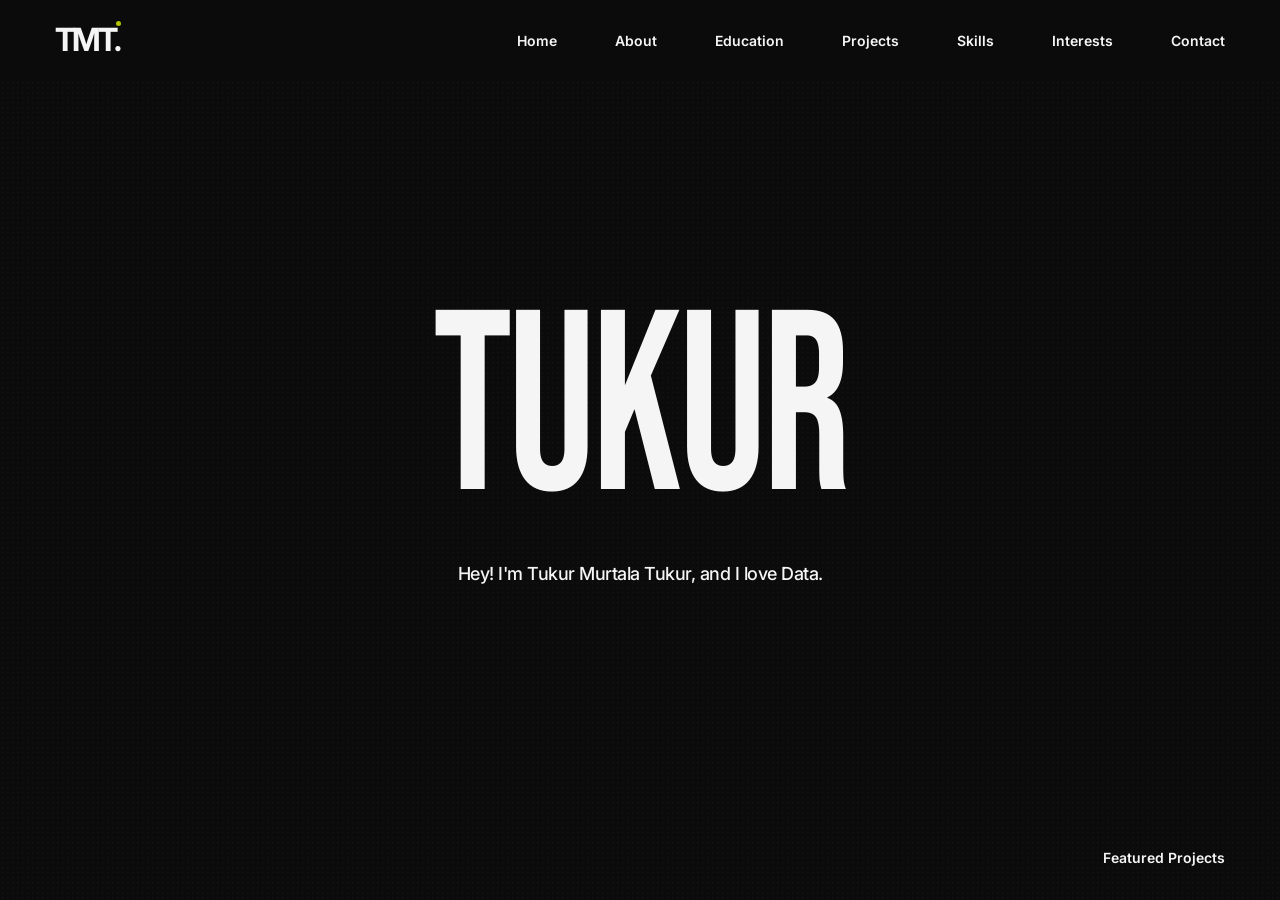
==== index.html @ 87fd34d3 "Add files via upload" ====
<!DOCTYPE html>
<html lang="en">
<head>
    <meta charset="UTF-8">
    <meta name="viewport" content="width=device-width, initial-scale=1.0">

    <title>TUKUR</title>

    <!-- Google Fonts -->
    <link rel="preconnect" href="https://fonts.googleapis.com">
    <link rel="preconnect" href="https://fonts.gstatic.com" crossorigin>

    <link
        href="https://fonts.googleapis.com/css2?family=Bebas+Neue&family=Inter:wght@400;500;600;700&display=swap"
        rel="stylesheet"
    >

    <!-- Main CSS -->
    <link rel="stylesheet" href="css/style.css">
</head>

<body>

    <!-- ========================================
         NAVIGATION
    ========================================= -->

    <header class="navbar">

        <!-- Logo -->
        <a href="index.html" class="logo">
            TMT<span>.</span>
        </a>

        <!-- Navigation -->
        <nav>
            <a href="index.html">Home</a>
            <a href="about.html">About</a>
            <a href="education.html">Education</a>
            <a href="projects.html">Projects</a>
            <a href="skills.html">Skills</a>
            <a href="hobbies.html">Interests</a>
            <a href="contact.html">Contact</a>
        </nav>

    </header>


    <!-- ========================================
         HERO
    ========================================= -->

    <main class="about">

        <!-- Giant Name -->
        <h1 class="giant-name">
            TUKUR
        </h1>

        <!-- Description -->
        <p class="about-description">
            Hey! I'm Tukur Murtala Tukur, and I love Data.
        </p>


        <!-- ========================================
             BOTTOM NAVIGATION
        ========================================= -->



        <div class="bottom-right">
            Featured Projects
        </div>

    </main>

</body>
</html>
---- css/style.css ----
/* =========================================================
   GOOGLE FONTS
========================================================= */

@import url('https://fonts.googleapis.com/css2?family=Bebas+Neue&family=Inter:wght@400;500;600;700&display=swap');


/* =========================================================
   RESET
========================================================= */

* {
    margin: 0;
    padding: 0;
    box-sizing: border-box;
}


html {
    scroll-behavior: smooth;
}


body {
    background: #0b0b0b;
    color: #f5f5f5;
    font-family: "Inter", sans-serif;
}


a {
    color: inherit;
    text-decoration: none;
}


button,
input,
textarea {
    font-family: inherit;
}


/* =========================================================
   HOME PAGE
========================================================= */

.home {
    min-height: 100vh;

    background-color: #0b0b0b;

    background-image:
        radial-gradient(
            rgba(255, 255, 255, 0.035) 1px,
            transparent 1px
        );

    background-size: 5px 5px;

    display: flex;

    align-items: center;
}


.home-content {
    width: min(800px, 90%);

    margin-left: max(
        8vw,
        calc((100vw - 1200px) / 2)
    );

    padding: 70px 0;
}


/* =========================================================
   PROFILE IMAGE
========================================================= */

.profile-image {
    width: 84px;
    height: 84px;

    border-radius: 50%;

    overflow: hidden;

    margin-bottom: 28px;

    background: #ddd;
}


.profile-image img {
    width: 100%;
    height: 100%;

    object-fit: cover;

    display: block;
}


/* =========================================================
   HOME HEADING
========================================================= */

.home h1 {
    font-size: clamp(
        25px,
        2.1vw,
        31px
    );

    line-height: 1.18;

    letter-spacing: -1.2px;

    font-weight: 600;

    max-width: 760px;

    margin-bottom: 25px;
}


/* =========================================================
   HOME PARAGRAPHS
========================================================= */

.intro {
    max-width: 760px;

    color: #929292;

    font-size: 16px;

    line-height: 1.65;

    letter-spacing: -0.2px;

    margin-bottom: 23px;
}


/* =========================================================
   HOME LINKS
========================================================= */

.home-links {
    display: flex;

    align-items: center;

    gap: 35px;

    margin-top: 27px;

    font-size: 16px;

    font-weight: 500;
}


.home-links a {
    transition: opacity 0.25s ease;
}


.home-links a:hover {
    opacity: 0.55;
}


.arrow-link span {
    display: inline-block;

    margin-left: 4px;

    transition: transform 0.25s ease;
}


.arrow-link:hover span {
    transform: translateX(5px);
}


/* =========================================================
   STATUS
========================================================= */

.status {
    margin-top: 37px;

    display: flex;

    align-items: center;

    gap: 8px;

    color: #686868;

    font-size: 14px;
}


.status-dot {
    width: 11px;
    height: 11px;

    background: #747474;

    border-radius: 50%;

    display: inline-block;
}


/* =========================================================
   ABOUT / TUKUR HERO
========================================================= */

.about {
    min-height: calc(100vh - 80px);

    width: 100%;

    position: relative;

    overflow: hidden;

    background-color: #0b0b0b;

    background-image:
        radial-gradient(
            rgba(255, 255, 255, 0.025) 1px,
            transparent 1px
        );

    background-size: 5px 5px;

    display: flex;

    flex-direction: column;

    align-items: center;

    justify-content: center;

    padding-bottom: 80px;
}


/* =========================================================
   MAIN NAVBAR
========================================================= */

.navbar {
    height: 80px;

    width: 100%;

    padding: 0 4.3vw;

    display: flex;

    align-items: center;

    justify-content: space-between;

    background: #0b0b0b;

    position: relative;

    z-index: 10;
}


/* =========================================================
   LOGO
========================================================= */

.logo {
    font-size: 32px;

    font-weight: 700;

    letter-spacing: -3px;

    line-height: 1;
}


.logo span {
    position: relative;
}


.logo span::after {
    content: "";

    position: absolute;

    width: 5px;
    height: 5px;

    background: #b4c400;

    border-radius: 50%;

    right: -2px;
    top: 1px;
}


/* =========================================================
   NAVIGATION
========================================================= */

.navbar nav {
    display: flex;

    align-items: center;

    gap: 58px;
}


.navbar nav a {
    font-size: 14px;

    font-weight: 600;

    transition: opacity 0.25s ease;
}


.navbar nav a:hover {
    opacity: 0.5;
}


/* =========================================================
   GIANT TUKUR
========================================================= */

.giant-name {
    font-family: "Bebas Neue", sans-serif;

    font-size: clamp(
        180px,
        20vw,
        340px
    );

    font-weight: 400;

    line-height: 0.78;

    letter-spacing: -4px;

    transform: scaleX(0.85);

    transform-origin: center;

    white-space: nowrap;

    margin: 0;

    color: #f5f5f5;
}


/* =========================================================
   ABOUT DESCRIPTION
========================================================= */

.about-description {
    margin-top: 48px;

    max-width: 760px;

    font-size: 18px;

    line-height: 1.5;

    font-weight: 500;

    letter-spacing: -0.5px;

    text-align: center;

    color: #f5f5f5;
}


/* =========================================================
   ABOUT BOTTOM LEFT
========================================================= */

.bottom-left {
    position: absolute;

    bottom: 34px;

    left: 4.3vw;

    display: flex;

    align-items: center;

    gap: 25px;

    font-size: 14px;

    font-weight: 600;
}


.down-arrow {
    font-size: 29px;

    line-height: 10px;

    position: relative;

    top: -3px;
}


/* =========================================================
   ABOUT BOTTOM RIGHT
========================================================= */

.bottom-right {
    position: absolute;

    bottom: 34px;

    right: 4.3vw;

    font-size: 14px;

    font-weight: 600;
}


/* =========================================================
   PROJECTS PAGE
========================================================= */

.projects-page {
    min-height: 100vh;

    position: relative;

    overflow: hidden;

    background: #f8f8f8;

    color: #111;

    font-family: "Inter", sans-serif;
}


/* =========================================================
   PROJECTS NAVBAR
   LIGHT HEADER — NO BLACK
========================================================= */

.projects-navbar {
    height: 95px;

    width: 100%;

    padding: 0 4.3vw;

    display: flex;

    align-items: center;

    justify-content: space-between;

    background: #f8f8f8;

    color: #111;

    position: relative;

    z-index: 10;
}


/* =========================================================
   PROJECTS LOGO
========================================================= */

.projects-logo {
    font-size: 32px;

    font-weight: 700;

    letter-spacing: -3px;

    line-height: 1;

    color: #111;
}


.projects-logo span {
    position: relative;

    color: #111;
}


.projects-logo span::after {
    content: "";

    position: absolute;

    width: 5px;
    height: 5px;

    background: #c6d000;

    border-radius: 50%;

    right: -2px;

    top: 1px;
}


/* =========================================================
   PROJECTS NAVIGATION
========================================================= */

.projects-navbar nav {
    display: flex;

    align-items: center;

    gap: 58px;
}


.projects-navbar nav a {
    color: #111;

    font-size: 14px;

    font-weight: 500;

    transition: opacity 0.25s ease;
}


.projects-navbar nav a:hover {
    opacity: 0.45;
}


/* =========================================================
   PROJECTS HERO
========================================================= */

.projects-hero {
    min-height: calc(100vh - 95px);

    position: relative;

    display: flex;

    flex-direction: column;

    align-items: center;

    justify-content: center;

    text-align: center;

    padding-bottom: 80px;

    background: #f8f8f8;
}


/* =========================================================
   GIANT PROJECTS TITLE
========================================================= */

.projects-hero h1 {
    font-family: "Bebas Neue", sans-serif;

    font-size: clamp(
        180px,
        20vw,
        340px
    );

    font-weight: 400;

    line-height: 0.78;

    letter-spacing: -4px;

    transform: scaleX(0.85);

    transform-origin: center;

    white-space: nowrap;

    color: #000;

    margin: 0;
}


/* =========================================================
   PROJECT DESCRIPTION
========================================================= */

.projects-hero p {
    margin-top: 48px;

    max-width: 760px;

    font-size: 17px;

    line-height: 1.5;

    font-weight: 400;

    letter-spacing: -0.35px;

    color: #222;
}


/* =========================================================
   PROJECTS BOTTOM
========================================================= */

.projects-bottom {
    position: absolute;

    left: 0;

    right: 0;

    bottom: 32px;

    padding: 0 4.3vw;

    display: flex;

    align-items: center;

    justify-content: space-between;
}


/* =========================================================
   SCROLL TO EXPLORE
========================================================= */

.scroll-explore {
    display: flex;

    align-items: center;

    gap: 30px;

    font-size: 14px;

    font-weight: 600;

    color: #111;
}


.scroll-arrow {
    font-size: 28px;

    line-height: 10px;

    position: relative;

    top: -3px;
}


/* =========================================================
   PROJECT FILTERS
========================================================= */

.project-filters {
    display: flex;

    align-items: center;

    gap: 28px;
}


.project-filters button {
    border: none;

    background: transparent;

    padding: 9px 15px;

    font-family: inherit;

    font-size: 14px;

    font-weight: 500;

    color: #888;

    cursor: pointer;

    transition:
        color 0.25s ease,
        background 0.25s ease;
}


.project-filters button.active {
    color: #111;

    border: 2px solid #111;

    border-radius: 50px;

    padding: 7px 16px;
}


.project-filters button:hover {
    color: #111;
}


/* =========================================================
   PROJECT SHOWCASE
========================================================= */

.project-showcase {
    background: #f8f8f8;

    color: #111;

    padding: 140px 4.3vw 120px;
}


/* =========================================================
   FEATURED PROJECT
========================================================= */

.featured-project {
    max-width: 1250px;

    margin: 0 auto 180px;
}


.project-label {
    font-size: 12px;

    font-weight: 600;

    letter-spacing: 1px;

    color: #777;

    margin-bottom: 35px;
}


.featured-project-content {
    display: grid;

    grid-template-columns: 1.25fr 0.75fr;

    gap: 80px;

    align-items: center;
}


/* =========================================================
   FEATURED PROJECT IMAGE
========================================================= */

.featured-project-image {
    width: 100%;

    aspect-ratio: 16 / 10;

    background: #e5e5e5;

    overflow: hidden;
}


.image-placeholder {
    width: 100%;

    height: 100%;

    display: flex;

    align-items: center;

    justify-content: center;

    color: #999;

    font-size: 12px;

    letter-spacing: 1px;

    transition: transform 0.5s ease;
}


.featured-project-image:hover .image-placeholder {
    transform: scale(1.03);
}


/* =========================================================
   FEATURED PROJECT INFORMATION
========================================================= */

.featured-project-info {
    display: flex;

    flex-direction: column;

    align-items: flex-start;
}


.project-number {
    font-size: 12px;

    color: #888;

    margin-bottom: 18px;
}


.featured-project-info h2 {
    font-family: "Bebas Neue", sans-serif;

    font-size: 58px;

    font-weight: 400;

    line-height: 0.9;

    letter-spacing: -1px;

    margin-bottom: 15px;
}


.featured-project-info h3 {
    font-size: 21px;

    font-weight: 600;

    margin-bottom: 20px;
}


.featured-project-info p {
    max-width: 500px;

    font-size: 15px;

    line-height: 1.7;

    color: #666;

    margin-bottom: 25px;
}


/* =========================================================
   PROJECT TECHNOLOGIES
========================================================= */

.project-tech {
    display: flex;

    flex-wrap: wrap;

    gap: 8px;

    margin-bottom: 30px;
}


.project-tech span {
    padding: 7px 12px;

    border: 1px solid #d2d2d2;

    border-radius: 30px;

    font-size: 11px;

    font-weight: 500;

    color: #555;
}


/* =========================================================
   PROJECT LINKS
========================================================= */

.project-link {
    display: inline-flex;

    align-items: center;

    gap: 8px;

    font-size: 14px;

    font-weight: 600;

    color: #111;

    transition:
        opacity 0.25s ease,
        gap 0.25s ease;
}


.project-link:hover {
    opacity: 0.5;

    gap: 14px;
}


.project-link span {
    font-size: 18px;
}


/* =========================================================
   PROJECT CATEGORY
========================================================= */

.project-category {
    max-width: 1250px;

    margin: 0 auto 160px;
}


.project-category-heading {
    display: flex;

    align-items: baseline;

    gap: 20px;

    border-bottom: 1px solid #d5d5d5;

    padding-bottom: 20px;

    margin-bottom: 45px;
}


.project-category-heading span {
    font-size: 12px;

    color: #888;
}


.project-category-heading h2 {
    font-family: "Bebas Neue", sans-serif;

    font-size: 52px;

    font-weight: 400;

    line-height: 1;
}


/* =========================================================
   PROJECT GRID
========================================================= */

.project-grid {
    display: grid;

    grid-template-columns: repeat(2, 1fr);

    gap: 70px 35px;
}


/* =========================================================
   PROJECT CARD
========================================================= */

.project-card {
    display: flex;

    flex-direction: column;
}


/* =========================================================
   PROJECT CARD IMAGE
========================================================= */

.project-card-image {
    width: 100%;

    aspect-ratio: 16 / 10;

    background: #e5e5e5;

    display: flex;

    align-items: center;

    justify-content: center;

    color: #999;

    font-size: 11px;

    letter-spacing: 1px;

    overflow: hidden;

    margin-bottom: 25px;
}


.project-card-image span {
    transition: transform 0.5s ease;
}


.project-card:hover .project-card-image span {
    transform: scale(1.05);
}


/* =========================================================
   PROJECT CARD CONTENT
========================================================= */

.project-card-content {
    padding: 0 5px;
}


.project-card-top {
    display: flex;

    align-items: center;

    justify-content: space-between;

    margin-bottom: 18px;

    font-size: 11px;

    color: #888;
}


.project-card-top span:last-child {
    letter-spacing: 1px;
}


.project-card h3 {
    font-size: 25px;

    font-weight: 600;

    letter-spacing: -0.7px;

    margin-bottom: 12px;
}


.project-card p {
    max-width: 520px;

    font-size: 14px;

    line-height: 1.65;

    color: #666;

    margin-bottom: 20px;
}


.project-card .project-tech {
    margin-bottom: 22px;
}


/* =========================================================
   PROJECT SIDE BUTTON
========================================================= */

.side-button {
    position: fixed;

    right: 0;

    top: 185px;

    width: 37px;

    height: 48px;

    border: none;

    border-radius: 8px 0 0 8px;

    background: #292b25;

    color: #d4e000;

    font-size: 24px;

    display: flex;

    align-items: center;

    justify-content: center;

    cursor: pointer;

    z-index: 50;

    transition:
        width 0.25s ease,
        background 0.25s ease;
}


.side-button:hover {
    width: 45px;

    background: #20221d;
}


/* =========================================================
   CONTACT PAGE
========================================================= */

.contact-page {
    min-height: 100vh;

    background: #0b0b0b;

    color: #f5f5f5;

    font-family: "Inter", sans-serif;
}


/* =========================================================
   CONTACT NAVBAR
========================================================= */

.contact-navbar {
    height: 80px;

    width: 100%;

    padding: 0 4.3vw;

    display: flex;

    align-items: center;

    justify-content: space-between;

    background: #0b0b0b;

    position: relative;

    z-index: 10;
}


.contact-logo {
    font-size: 32px;

    font-weight: 700;

    letter-spacing: -3px;

    line-height: 1;

    color: #f5f5f5;
}


.contact-logo span {
    position: relative;
}


.contact-logo span::after {
    content: "";

    position: absolute;

    width: 5px;

    height: 5px;

    background: #b4c400;

    border-radius: 50%;

    right: -2px;

    top: 1px;
}


.contact-navbar nav {
    display: flex;

    align-items: center;

    gap: 58px;
}


.contact-navbar nav a {
    color: #f5f5f5;

    font-size: 14px;

    font-weight: 600;

    transition: opacity 0.25s ease;
}


.contact-navbar nav a:hover {
    opacity: 0.5;
}


/* =========================================================
   CONTACT HERO
========================================================= */

.contact-hero {
    min-height: calc(100vh - 80px);

    position: relative;

    overflow: hidden;

    display: flex;

    flex-direction: column;

    align-items: center;

    justify-content: center;

    text-align: center;

    padding-bottom: 80px;

    background-color: #0b0b0b;

    background-image:
        radial-gradient(
            rgba(255, 255, 255, 0.025) 1px,
            transparent 1px
        );

    background-size: 5px 5px;
}


/* =========================================================
   GIANT CONTACT
========================================================= */

.contact-hero h1 {
    font-family: "Bebas Neue", sans-serif;

    font-size: clamp(
        170px,
        20vw,
        330px
    );

    font-weight: 400;

    line-height: 0.78;

    letter-spacing: -4px;

    transform: scaleX(0.82);

    transform-origin: center;

    white-space: nowrap;

    margin: 0;

    color: #f5f5f5;
}


/* =========================================================
   CONTACT INTRO
========================================================= */

.contact-hero p {
    margin-top: 45px;

    max-width: 760px;

    font-size: 18px;

    font-weight: 400;

    line-height: 1.5;

    letter-spacing: -0.4px;

    color: #f5f5f5;
}


/* =========================================================
   CONTACT HERO BOTTOM LEFT
========================================================= */

.contact-scroll {
    position: absolute;

    bottom: 34px;

    left: 4.3vw;

    display: flex;

    align-items: center;

    gap: 28px;

    font-size: 14px;

    font-weight: 600;
}


.contact-arrow {
    font-size: 29px;

    line-height: 10px;

    position: relative;

    top: -3px;
}


/* =========================================================
   CONTACT HERO BOTTOM RIGHT
========================================================= */

.contact-connect {
    position: absolute;

    bottom: 34px;

    right: 4.3vw;

    font-size: 14px;

    font-weight: 600;
}


/* =========================================================
   CONTACT FORM SECTION
========================================================= */

.contact-form-section {
    min-height: 100vh;

    background: #0b0b0b;

    padding: 110px 3.3vw 80px;

    display: flex;

    justify-content: center;
}


.contact-form-wrapper {
    width: 100%;

    max-width: 1180px;
}


/* =========================================================
   LET'S TALK
========================================================= */

.contact-form-wrapper h2 {
    font-family: "Bebas Neue", sans-serif;

    font-size: clamp(
        100px,
        12vw,
        190px
    );

    font-weight: 400;

    line-height: 0.7;

    letter-spacing: -2px;

    transform: scaleX(0.75);

    transform-origin: left center;

    margin: 0 0 70px;

    white-space: nowrap;
}


/* =========================================================
   CONTACT FORM
========================================================= */

.contact-form-wrapper form {
    width: 100%;
}


.form-field {
    width: 100%;

    border-bottom: 1px solid #3a3a3a;

    padding: 0 0 35px;

    margin-bottom: 20px;

    display: flex;

    flex-direction: column;
}


.form-field label {
    color: #8b8b8b;

    font-size: 14px;

    line-height: 1.5;

    margin-bottom: 15px;

    transition: color 0.25s ease;
}


.form-field input,
.form-field textarea {
    width: 100%;

    border: none;

    outline: none;

    background: transparent;

    color: #f5f5f5;

    font-family: "Inter", sans-serif;

    font-size: 17px;

    resize: none;
}


.form-field textarea {
    min-height: 70px;
}


.form-field:focus-within {
    border-color: #777;
}


.form-field:focus-within label {
    color: #f5f5f5;
}


/* =========================================================
   SUBMIT BUTTON
========================================================= */

.contact-form-wrapper button {
    width: 100%;

    height: 52px;

    margin-top: 25px;

    border: none;

    border-radius: 6px;

    background: #f5f5f5;

    color: #111;

    font-family: "Inter", sans-serif;

    font-size: 14px;

    font-weight: 600;

    cursor: pointer;

    display: flex;

    align-items: center;

    justify-content: center;

    gap: 8px;

    transition:
        background 0.25s ease,
        transform 0.25s ease;
}


.contact-form-wrapper button:hover {
    background: #dcdcdc;

    transform: translateY(-2px);
}


.submit-arrow {
    font-size: 18px;

    line-height: 1;

    transition: transform 0.25s ease;
}


.contact-form-wrapper button:hover .submit-arrow {
    transform: translateX(5px);
}


/* =========================================================
   CONTACT SOCIALS
========================================================= */

.contact-socials {
    margin-top: 110px;

    padding-top: 55px;

    border-top: 1px solid #2d2d2d;

    display: grid;

    grid-template-columns: repeat(3, 1fr);

    column-gap: 60px;

    row-gap: 55px;
}


.social-item {
    display: flex;

    flex-direction: column;

    align-items: center;

    justify-content: center;

    text-align: center;

    gap: 5px;

    color: #f5f5f5;

    transition:
        opacity 0.25s ease,
        transform 0.25s ease;
}


.social-item:hover {
    opacity: 0.6;

    transform: translateY(-4px);
}


.social-icon {
    width: 32px;

    height: 32px;

    margin-bottom: 7px;

    display: flex;

    align-items: center;

    justify-content: center;

    color: #f5f5f5;
}


.social-icon svg {
    width: 24px;

    height: 24px;

    display: block;

    fill: currentColor;
}


.social-icon svg rect,
.social-icon svg circle {
    fill: none;

    stroke: currentColor;

    stroke-width: 1.7;
}


.social-icon svg circle[fill="currentColor"] {
    fill: currentColor;

    stroke: none;
}


.social-name {
    font-size: 14px;

    font-weight: 600;

    color: #f5f5f5;

    line-height: 1.4;
}


.social-platform {
    font-size: 13px;

    font-weight: 400;

    color: #777;

    line-height: 1.4;
}


/* =========================================================
   TABLET — 768px
========================================================= */

@media (max-width: 768px) {


    /* ========================================
       HOME
    ======================================== */

    .home {
        align-items: flex-start;
    }


    .home-content {
        width: 88%;

        margin: 0 auto;

        padding-top: 80px;
    }


    .profile-image {
        width: 70px;
        height: 70px;
    }


    .home h1 {
        font-size: 24px;

        letter-spacing: -0.8px;
    }


    .intro {
        font-size: 15px;

        line-height: 1.6;
    }


    .home-links {
        gap: 22px;

        flex-wrap: wrap;
    }



    /* ========================================
       ABOUT NAVBAR
    ======================================== */

    .navbar {
        height: 75px;

        padding: 0 6vw;
    }


    .logo {
        font-size: 28px;
    }


    .navbar nav {
        gap: 20px;
    }


    .navbar nav a {
        font-size: 12px;
    }



    /* ========================================
       ABOUT
    ======================================== */

    .about {
        min-height: calc(100vh - 75px);

        padding-bottom: 80px;
    }


    .giant-name {
        font-size: 25vw;

        letter-spacing: -2px;

        transform: scaleX(0.82);
    }


    .about-description {
        width: 85%;

        margin-top: 35px;

        font-size: 15px;

        line-height: 1.5;
    }


    .bottom-left {
        left: 6vw;

        bottom: 25px;

        gap: 15px;

        font-size: 12px;
    }


    .bottom-right {
        right: 6vw;

        bottom: 25px;

        font-size: 12px;
    }



    /* ========================================
       PROJECTS NAVBAR
    ======================================== */

    .projects-navbar {
        height: 75px;

        padding: 0 6vw;

        background: #f8f8f8;
    }


    .projects-logo {
        font-size: 28px;
    }


    .projects-navbar nav {
        gap: 18px;
    }


    .projects-navbar nav a {
        font-size: 11px;
    }



    /* ========================================
       PROJECT HERO
    ======================================== */

    .projects-hero {
        min-height: calc(100vh - 75px);

        padding-bottom: 100px;
    }


    .projects-hero h1 {
        font-size: 25vw;

        letter-spacing: -2px;

        transform: scaleX(0.82);
    }


    .projects-hero p {
        width: 85%;

        margin-top: 30px;

        font-size: 14px;

        line-height: 1.5;
    }


    .projects-bottom {
        bottom: 22px;

        padding: 0 6vw;
    }


    .scroll-explore {
        gap: 15px;

        font-size: 12px;
    }


    .project-filters {
        gap: 5px;

        max-width: 65%;

        overflow-x: auto;

        scrollbar-width: none;
    }


    .project-filters::-webkit-scrollbar {
        display: none;
    }


    .project-filters button {
        white-space: nowrap;

        font-size: 11px;

        padding: 7px 10px;
    }


    .project-filters button.active {
        padding: 5px 12px;
    }



    /* ========================================
       PROJECT SHOWCASE
    ======================================== */

    .project-showcase {
        padding: 90px 6vw 80px;
    }


    .featured-project {
        margin-bottom: 110px;
    }


    .featured-project-content {
        grid-template-columns: 1fr;

        gap: 45px;
    }


    .featured-project-info h2 {
        font-size: 48px;
    }


    .featured-project-info h3 {
        font-size: 19px;
    }


    .project-category {
        margin-bottom: 100px;
    }


    .project-category-heading {
        margin-bottom: 35px;
    }


    .project-category-heading h2 {
        font-size: 45px;
    }


    .project-grid {
        grid-template-columns: 1fr;

        gap: 60px;
    }


    .project-card h3 {
        font-size: 23px;
    }



    /* ========================================
       PROJECT SIDE BUTTON
    ======================================== */

    .side-button {
        top: 140px;

        width: 32px;

        height: 42px;

        font-size: 20px;
    }



    /* ========================================
       CONTACT
    ======================================== */

    .contact-navbar {
        height: 75px;

        padding: 0 6vw;
    }


    .contact-logo {
        font-size: 28px;
    }


    .contact-navbar nav {
        gap: 20px;
    }


    .contact-navbar nav a {
        font-size: 12px;
    }


    .contact-hero {
        min-height: calc(100vh - 75px);

        padding-bottom: 80px;
    }


    .contact-hero h1 {
        font-size: 25vw;

        letter-spacing: -2px;

        transform: scaleX(0.8);
    }


    .contact-hero p {
        width: 85%;

        margin-top: 35px;

        font-size: 15px;
    }


    .contact-scroll {
        left: 6vw;

        bottom: 25px;

        gap: 15px;

        font-size: 12px;
    }


    .contact-connect {
        right: 6vw;

        bottom: 25px;

        font-size: 12px;
    }


    .contact-form-section {
        padding: 90px 6vw 70px;
    }


    .contact-form-wrapper h2 {
        font-size: 25vw;

        margin-bottom: 70px;

        transform: scaleX(0.72);
    }


    .contact-socials {
        margin-top: 90px;

        padding-top: 45px;

        grid-template-columns: repeat(2, 1fr);

        column-gap: 40px;

        row-gap: 45px;
    }


    .social-name {
        font-size: 13px;
    }


    .social-platform {
        font-size: 12px;
    }

}


/* =========================================================
   SMALL PHONES — 500px
========================================================= */

@media (max-width: 500px) {


    /* ========================================
       HOME
    ======================================== */

    .home-content {
        padding-top: 65px;
    }



    /* ========================================
       ABOUT NAVBAR
    ======================================== */

    .navbar {
        height: 70px;
    }


    .navbar nav a:nth-child(3),
    .navbar nav a:nth-child(4) {
        display: none;
    }



    /* ========================================
       ABOUT
    ======================================== */

    .about {
        min-height: calc(100vh - 70px);

        padding-bottom: 80px;
    }


    .giant-name {
        font-size: 25vw;

        letter-spacing: -1px;

        transform: scaleX(0.80);
    }


    .about-description {
        font-size: 14px;
    }



    /* ========================================
       PROJECTS NAVBAR
    ======================================== */

    .projects-navbar {
        height: 70px;

        background: #f8f8f8;
    }


    .projects-navbar nav a:nth-child(3),
    .projects-navbar nav a:nth-child(4) {
        display: none;
    }


    .projects-navbar nav {
        gap: 18px;
    }


    .projects-navbar nav a {
        font-size: 11px;
    }


    .projects-logo {
        font-size: 27px;
    }



    /* ========================================
       PROJECT HERO
    ======================================== */

    .projects-hero {
        min-height: calc(100vh - 70px);

        padding-bottom: 110px;
    }


    .projects-hero h1 {
        font-size: 25vw;

        letter-spacing: -1px;

        transform: scaleX(0.8);
    }


    .projects-hero p {
        width: 88%;

        font-size: 13px;

        margin-top: 25px;
    }


    .projects-bottom {
        align-items: flex-end;
    }


    .scroll-explore {
        gap: 10px;

        font-size: 11px;
    }


    .scroll-arrow {
        font-size: 22px;
    }


    .project-filters {
        max-width: 58%;
    }


    .project-filters button {
        font-size: 10px;

        padding: 6px 8px;
    }


    .project-filters button.active {
        padding: 4px 10px;
    }



    /* ========================================
       PROJECT SHOWCASE
    ======================================== */

    .project-showcase {
        padding: 75px 6vw 60px;
    }


    .project-label {
        font-size: 10px;

        margin-bottom: 25px;
    }


    .featured-project {
        margin-bottom: 90px;
    }


    .featured-project-content {
        gap: 35px;
    }


    .featured-project-info h2 {
        font-size: 40px;
    }


    .featured-project-info h3 {
        font-size: 17px;
    }


    .featured-project-info p {
        font-size: 13px;

        line-height: 1.6;
    }


    .project-category {
        margin-bottom: 80px;
    }


    .project-category-heading {
        gap: 12px;

        padding-bottom: 15px;

        margin-bottom: 30px;
    }


    .project-category-heading h2 {
        font-size: 38px;
    }


    .project-grid {
        gap: 50px;
    }


    .project-card-image {
        margin-bottom: 20px;
    }


    .project-card h3 {
        font-size: 21px;
    }


    .project-card p {
        font-size: 13px;
    }


    .project-tech span {
        font-size: 10px;

        padding: 6px 10px;
    }


    .side-button {
        top: 120px;

        width: 30px;

        height: 40px;
    }



    /* ========================================
       CONTACT
    ======================================== */

    .contact-navbar {
        height: 70px;
    }


    .contact-navbar nav a:nth-child(3),
    .contact-navbar nav a:nth-child(4) {
        display: none;
    }


    .contact-navbar nav {
        gap: 18px;
    }


    .contact-navbar nav a {
        font-size: 11px;
    }


    .contact-hero {
        min-height: calc(100vh - 70px);
    }


    .contact-hero h1 {
        font-size: 25vw;

        letter-spacing: -1px;

        transform: scaleX(0.78);
    }


    .contact-hero p {
        width: 88%;

        font-size: 14px;

        margin-top: 28px;
    }


    .contact-scroll {
        left: 6vw;

        bottom: 22px;

        gap: 10px;

        font-size: 11px;
    }


    .contact-arrow {
        font-size: 22px;
    }


    .contact-connect {
        right: 6vw;

        bottom: 22px;

        font-size: 11px;
    }


    .contact-form-section {
        padding: 80px 6vw 60px;
    }


    .contact-form-wrapper h2 {
        font-size: 25vw;

        margin-bottom: 60px;

        transform: scaleX(0.7);
    }


    .form-field {
        padding-bottom: 27px;

        margin-bottom: 18px;
    }


    .form-field label {
        font-size: 13px;

        margin-bottom: 12px;
    }


    .form-field input,
    .form-field textarea {
        font-size: 15px;
    }


    .form-field textarea {
        min-height: 60px;
    }


    .contact-form-wrapper button {
        height: 50px;

        font-size: 13px;
    }


    .contact-socials {
        margin-top: 70px;

        padding-top: 40px;

        grid-template-columns: repeat(2, 1fr);

        column-gap: 15px;

        row-gap: 38px;
    }


    .social-icon {
        width: 28px;

        height: 28px;

        margin-bottom: 5px;
    }


    .social-icon svg {
        width: 21px;

        height: 21px;
    }


    .social-name {
        font-size: 12px;
    }


    .social-platform {
        font-size: 11px;
    }

}


/* =========================================================
   VERY SMALL PHONES — 380px
========================================================= */

@media (max-width: 380px) {


    .projects-navbar nav {
        gap: 10px;
    }


    .projects-navbar nav a {
        font-size: 10px;
    }


    .projects-logo {
        font-size: 25px;
    }


    .projects-hero h1 {
        font-size: 24vw;
    }


    .projects-hero p {
        font-size: 12px;
    }


    .scroll-explore {
        font-size: 10px;
    }


    .project-filters {
        max-width: 55%;
    }


    .contact-navbar nav {
        gap: 10px;
    }


    .contact-navbar nav a {
        font-size: 10px;
    }


    .contact-logo {
        font-size: 25px;
    }


    .contact-hero h1 {
        font-size: 24vw;
    }


    .contact-hero p {
        font-size: 12px;
    }


    .contact-form-wrapper h2 {
        font-size: 24vw;
    }


    .social-name {
        font-size: 11px;
    }


    .social-platform {
        font-size: 10px;
    }

}
/* =========================================================
   EDUCATION PAGE
========================================================= */

.education-page {
    min-height: 100vh;
    background: #f8f8f8;
    color: #111;
    font-family: "Inter", sans-serif;
}


/* =========================================================
   EDUCATION NAVBAR
========================================================= */

.education-navbar {
    height: 95px;
    width: 100%;
    padding: 0 4.3vw;

    display: flex;
    align-items: center;
    justify-content: space-between;

    background: #f8f8f8;
    color: #111;

    position: relative;
    z-index: 10;
}


/* =========================================================
   LOGO
========================================================= */

.education-logo {
    font-size: 32px;
    font-weight: 700;
    letter-spacing: -3px;
    line-height: 1;

    color: #111;
}


.education-logo span {
    position: relative;
}


.education-logo span::after {
    content: "";

    position: absolute;

    width: 5px;
    height: 5px;

    background: #c6d000;

    border-radius: 50%;

    right: -2px;
    top: 1px;
}


/* =========================================================
   NAVIGATION
========================================================= */

.education-navbar nav {
    display: flex;
    align-items: center;
    gap: 58px;
}


.education-navbar nav a {
    color: #111;

    font-size: 14px;
    font-weight: 500;

    transition: opacity 0.25s ease;
}


.education-navbar nav a:hover {
    opacity: 0.45;
}


/* =========================================================
   EDUCATION HERO
========================================================= */

.education-hero {
    min-height: calc(100vh - 95px);

    position: relative;

    display: flex;
    flex-direction: column;

    align-items: center;
    justify-content: center;

    text-align: center;

    padding-bottom: 80px;

    background: #f8f8f8;
}


/* =========================================================
   GIANT EDUCATION TITLE
========================================================= */

.education-hero h1 {
    font-family: "Bebas Neue", sans-serif;

    font-size: clamp(
        150px,
        18vw,
        320px
    );

    font-weight: 400;

    line-height: 0.78;

    letter-spacing: -4px;

    transform: scaleX(0.82);

    transform-origin: center;

    white-space: nowrap;

    color: #000;

    margin: 0;
}


/* =========================================================
   EDUCATION DESCRIPTION
========================================================= */

.education-hero p {
    margin-top: 48px;

    max-width: 700px;

    font-size: 17px;

    line-height: 1.5;

    font-weight: 400;

    color: #222;
}


/* =========================================================
   HERO BOTTOM
========================================================= */

.education-scroll {
    position: absolute;

    left: 4.3vw;
    bottom: 32px;

    display: flex;

    align-items: center;

    gap: 30px;

    font-size: 14px;

    font-weight: 600;
}


.education-arrow {
    font-size: 28px;

    line-height: 10px;

    position: relative;

    top: -3px;
}


.education-status {
    position: absolute;

    right: 4.3vw;
    bottom: 32px;

    font-size: 14px;

    font-weight: 600;
}


/* =========================================================
   EDUCATION CONTENT
========================================================= */

.education-content {
    background: #f8f8f8;

    padding: 140px 4.3vw 120px;

    max-width: 1400px;

    margin: 0 auto;
}


/* =========================================================
   EDUCATION ENTRY
========================================================= */

.education-entry {
    display: grid;

    grid-template-columns: 100px 1fr;

    gap: 55px;

    padding-bottom: 120px;

    border-bottom: 1px solid #d5d5d5;
}


.education-entry-number {
    padding-top: 10px;
}


.education-entry-number span {
    font-size: 12px;

    color: #888;
}


/* =========================================================
   EDUCATION HEADER
========================================================= */

.education-entry-header {
    display: flex;

    align-items: flex-start;

    justify-content: space-between;

    gap: 40px;

    padding-bottom: 35px;

    border-bottom: 1px solid #d5d5d5;
}


.education-label {
    display: block;

    font-size: 11px;

    font-weight: 600;

    letter-spacing: 1px;

    color: #888;

    margin-bottom: 18px;
}


.education-entry-header h2 {
    font-family: "Bebas Neue", sans-serif;

    font-size: clamp(
        48px,
        6vw,
        85px
    );

    font-weight: 400;

    line-height: 0.9;

    letter-spacing: -1px;
}


.education-date {
    font-size: 12px;

    font-weight: 600;

    color: #777;

    white-space: nowrap;

    padding-top: 8px;
}


/* =========================================================
   DEGREE
========================================================= */

.education-degree {
    padding: 45px 0 55px;
}


.education-degree h3 {
    font-size: 28px;

    font-weight: 600;

    letter-spacing: -0.7px;

    margin-bottom: 15px;
}


.education-degree p {
    max-width: 650px;

    color: #666;

    font-size: 15px;

    line-height: 1.7;
}


/* =========================================================
   EDUCATION DETAILS
========================================================= */

.education-details {
    display: grid;

    grid-template-columns: repeat(3, 1fr);

    gap: 35px;

    padding-bottom: 70px;
}


.education-detail {
    padding-top: 20px;

    border-top: 1px solid #d5d5d5;
}


.detail-number {
    display: block;

    font-size: 11px;

    color: #888;

    margin-bottom: 22px;
}


.education-detail h4 {
    font-size: 18px;

    font-weight: 600;

    margin-bottom: 12px;
}


.education-detail p {
    font-size: 13px;

    line-height: 1.65;

    color: #666;

    max-width: 280px;
}


/* =========================================================
   COURSEWORK
========================================================= */

.coursework {
    padding-top: 10px;
}


.coursework-heading {
    display: flex;

    align-items: baseline;

    gap: 20px;

    border-bottom: 1px solid #d5d5d5;

    padding-bottom: 20px;

    margin-bottom: 30px;
}


.coursework-heading span {
    font-size: 11px;

    color: #888;
}


.coursework-heading h3 {
    font-family: "Bebas Neue", sans-serif;

    font-size: 38px;

    font-weight: 400;
}


.coursework-list {
    display: flex;

    flex-wrap: wrap;

    gap: 10px;
}


.coursework-list span {
    padding: 10px 16px;

    border: 1px solid #d2d2d2;

    border-radius: 30px;

    font-size: 12px;

    color: #555;
}


/* =========================================================
   EDUCATION BOTTOM
========================================================= */

.education-bottom {
    display: flex;

    align-items: center;

    justify-content: space-between;

    gap: 40px;

    padding-top: 45px;
}


.education-bottom p {
    max-width: 500px;

    font-size: 14px;

    line-height: 1.6;

    color: #777;
}


.education-project-link {
    display: inline-flex;

    align-items: center;

    gap: 10px;

    font-size: 14px;

    font-weight: 600;

    color: #111;

    white-space: nowrap;

    transition:
        opacity 0.25s ease,
        gap 0.25s ease;
}


.education-project-link:hover {
    opacity: 0.5;

    gap: 15px;
}


.education-project-link span {
    font-size: 18px;
}


/* =========================================================
   EDUCATION — TABLET
========================================================= */

@media (max-width: 768px) {

    .education-navbar {
        height: 75px;

        padding: 0 6vw;
    }


    .education-logo {
        font-size: 28px;
    }


    .education-navbar nav {
        gap: 18px;
    }


    .education-navbar nav a {
        font-size: 11px;
    }


    .education-hero {
        min-height: calc(100vh - 75px);

        padding-bottom: 100px;
    }


    .education-hero h1 {
        font-size: 24vw;

        letter-spacing: -2px;
    }


    .education-hero p {
        width: 85%;

        margin-top: 30px;

        font-size: 14px;
    }


    .education-scroll {
        left: 6vw;

        bottom: 22px;

        gap: 15px;

        font-size: 12px;
    }


    .education-status {
        right: 6vw;

        bottom: 22px;

        font-size: 12px;
    }


    .education-content {
        padding: 90px 6vw 80px;
    }


    .education-entry {
        grid-template-columns: 40px 1fr;

        gap: 25px;

        padding-bottom: 90px;
    }


    .education-entry-header {
        gap: 20px;
    }


    .education-entry-header h2 {
        font-size: 52px;
    }


    .education-degree {
        padding: 40px 0 50px;
    }


    .education-degree h3 {
        font-size: 23px;
    }


    .education-details {
        grid-template-columns: 1fr;

        gap: 35px;

        padding-bottom: 60px;
    }


    .education-detail p {
        max-width: 500px;
    }


    .coursework-heading h3 {
        font-size: 34px;
    }


    .education-bottom {
        flex-direction: column;

        align-items: flex-start;

        gap: 25px;
    }

}


/* =========================================================
   EDUCATION — SMALL PHONES
========================================================= */

@media (max-width: 500px) {

    .education-navbar {
        height: 70px;
    }


    .education-navbar nav a:nth-child(3),
    .education-navbar nav a:nth-child(4) {
        display: none;
    }


    .education-navbar nav {
        gap: 18px;
    }


    .education-navbar nav a {
        font-size: 10px;
    }


    .education-logo {
        font-size: 26px;
    }


    .education-hero {
        min-height: calc(100vh - 70px);
    }


    .education-hero h1 {
        font-size: 24vw;

        letter-spacing: -1px;

        transform: scaleX(0.78);
    }


    .education-hero p {
        width: 88%;

        font-size: 13px;

        margin-top: 25px;
    }


    .education-scroll {
        left: 6vw;

        bottom: 20px;

        gap: 10px;

        font-size: 10px;
    }


    .education-arrow {
        font-size: 22px;
    }


    .education-status {
        right: 6vw;

        bottom: 20px;

        font-size: 10px;
    }


    .education-content {
        padding: 75px 6vw 60px;
    }


    .education-entry {
        grid-template-columns: 25px 1fr;

        gap: 15px;

        padding-bottom: 70px;
    }


    .education-entry-header {
        display: block;

        padding-bottom: 25px;
    }


    .education-entry-header h2 {
        font-size: 39px;

        line-height: 0.9;
    }


    .education-date {
        display: block;

        margin-top: 18px;
    }


    .education-label {
        font-size: 9px;

        margin-bottom: 14px;
    }


    .education-degree {
        padding: 32px 0 40px;
    }


    .education-degree h3 {
        font-size: 20px;
    }


    .education-degree p {
        font-size: 13px;
    }


    .education-details {
        gap: 30px;

        padding-bottom: 50px;
    }


    .education-detail h4 {
        font-size: 16px;
    }


    .education-detail p {
        font-size: 12px;
    }


    .coursework-heading {
        gap: 12px;

        margin-bottom: 25px;
    }


    .coursework-heading h3 {
        font-size: 29px;
    }


    .coursework-list {
        gap: 7px;
    }


    .coursework-list span {
        font-size: 10px;

        padding: 8px 12px;
    }


    .education-bottom p {
        font-size: 12px;
    }


    .education-project-link {
        font-size: 12px;
    }

}
/* =========================================================
   CV PAGE
========================================================= */

.cv-page {
    min-height: calc(100vh - 95px);

    background: #f8f8f8;

    color: #111;

    font-family: "Inter", sans-serif;
}


/* =========================================================
   CV NAVBAR
========================================================= */

.cv-navbar {
    height: 95px;

    width: 100%;

    padding: 0 4.3vw;

    display: flex;

    align-items: center;

    justify-content: space-between;

    background: #f8f8f8;
}


.cv-logo {
    color: #111;

    font-size: 32px;

    font-weight: 700;

    letter-spacing: -3px;

    text-decoration: none;

    white-space: nowrap;
}


.cv-logo span {
    color: #c6d000;
}


/* Navigation */

.cv-navbar nav {
    display: flex;

    align-items: center;

    gap: 45px;
}


.cv-navbar nav a {
    color: #111;

    text-decoration: none;

    font-size: 14px;

    font-weight: 500;

    white-space: nowrap;

    transition: opacity 0.25s ease;
}


.cv-navbar nav a:hover {
    opacity: 0.45;
}


.cv-navbar nav a.active {
    font-weight: 700;
}


/* =========================================================
   CV HERO
========================================================= */

.cv-hero {
    min-height: calc(100vh - 95px);

    position: relative;

    display: flex;

    flex-direction: column;

    align-items: center;

    justify-content: center;

    text-align: center;

    padding: 80px 30px;
}


/* =========================================================
   NUMBER
========================================================= */

.cv-number {
    position: absolute;

    top: 40px;

    left: 4.3vw;

    font-size: 11px;

    font-weight: 600;

    color: #888;
}


/* =========================================================
   BIG CV
========================================================= */

.cv-hero h1 {
    font-family: "Bebas Neue", sans-serif;

    font-size: clamp(180px, 35vw, 600px);

    font-weight: 400;

    line-height: 0.7;

    letter-spacing: -8px;

    margin: 0;

    transform: scaleX(0.8);

    transform-origin: center;

    color: #111;
}


/* =========================================================
   DESCRIPTION
========================================================= */

.cv-hero p {
    width: min(90%, 500px);

    margin-top: 55px;

    font-size: 14px;

    line-height: 1.7;

    color: #555;
}


/* =========================================================
   DOWNLOAD BUTTON
========================================================= */

.cv-download {
    display: inline-flex;

    align-items: center;

    justify-content: center;

    gap: 16px;

    margin-top: 35px;

    padding: 12px 0;

    border-bottom: 1px solid #111;

    color: #111;

    text-decoration: none;

    font-size: 14px;

    font-weight: 600;

    white-space: nowrap;

    cursor: pointer;

    transition:
        gap 0.25s ease,
        opacity 0.25s ease;
}


.cv-download:hover {
    gap: 28px;

    opacity: 0.5;
}


.cv-download-arrow {
    font-size: 22px;

    line-height: 1;
}


/* =========================================================
   BOTTOM INFORMATION
========================================================= */

.cv-bottom-text {
    position: absolute;

    bottom: 35px;

    left: 4.3vw;

    right: 4.3vw;

    display: flex;

    justify-content: space-between;

    font-size: 10px;

    font-weight: 600;

    letter-spacing: 1px;

    color: #888;
}


/* =========================================================
   TABLET
========================================================= */

@media (max-width: 768px) {

    .cv-navbar {
        height: 75px;

        padding: 0 6vw;
    }


    .cv-logo {
        font-size: 28px;
    }


    .cv-navbar nav {
        gap: 18px;
    }


    .cv-navbar nav a {
        font-size: 11px;
    }


    .cv-page {
        min-height: calc(100vh - 75px);
    }


    .cv-hero {
        min-height: calc(100vh - 75px);

        padding: 70px 20px;
    }


    .cv-hero h1 {
        font-size: clamp(180px, 45vw, 400px);

        letter-spacing: -5px;
    }


    .cv-hero p {
        margin-top: 40px;

        font-size: 13px;
    }


    .cv-download {
        margin-top: 28px;

        font-size: 13px;
    }


    .cv-bottom-text {
        left: 6vw;

        right: 6vw;
    }

}


/* =========================================================
   MOBILE
========================================================= */

@media (max-width: 500px) {

    .cv-navbar {
        height: 70px;

        padding: 0 6vw;
    }


    .cv-logo {
        font-size: 26px;
    }


    /* Hide some links on smaller screens */

    .cv-navbar nav a:nth-child(3),
    .cv-navbar nav a:nth-child(4) {
        display: none;
    }


    .cv-navbar nav {
        gap: 14px;
    }


    .cv-navbar nav a {
        font-size: 10px;
    }


    .cv-page {
        min-height: calc(100vh - 70px);
    }


    .cv-hero {
        min-height: calc(100vh - 70px);

        padding: 70px 20px 90px;
    }


    .cv-number {
        top: 25px;

        left: 6vw;

        font-size: 9px;
    }


    .cv-hero h1 {
        font-size: 55vw;

        letter-spacing: -4px;

        transform: scaleX(0.78);
    }


    .cv-hero p {
        width: 90%;

        margin-top: 35px;

        font-size: 12px;

        line-height: 1.6;
    }


    /* Responsive download button */

    .cv-download {
        width: auto;

        max-width: 90vw;

        margin-top: 25px;

        padding: 14px 4px;

        gap: 14px;

        font-size: 12px;
    }


    .cv-download-arrow {
        font-size: 20px;
    }


    .cv-bottom-text {
        bottom: 22px;

        left: 6vw;

        right: 6vw;

        font-size: 8px;
    }

}


/* =========================================================
   VERY SMALL SCREENS
========================================================= */

@media (max-width: 360px) {

    .cv-navbar nav {
        gap: 9px;
    }


    .cv-navbar nav a {
        font-size: 9px;
    }


    .cv-logo {
        font-size: 23px;
    }


    .cv-hero h1 {
        font-size: 52vw;
    }


    .cv-download {
        font-size: 11px;
    }

}
/* =========================================================
SKILLS PAGE
========================================================= */

.skills-page {
background: #0b0b0b;
color: #f5f5f5;
}

/* =========================================================
NAVBAR
========================================================= */

.skills-navbar {
height: 80px;
width: 100%;

padding: 0 4.3vw;

display: flex;
align-items: center;
justify-content: space-between;

background: #0b0b0b;

}

.skills-logo {
font-family: "Bebas Neue", sans-serif;

font-size: 32px;

font-weight: 400;

letter-spacing: 1px;

color: #f5f5f5;

text-decoration: none;

}

.skills-logo span {
color: #f5f5f5;
}

.skills-navbar nav {
display: flex;
align-items: center;

gap: 30px;

}

.skills-navbar nav a {
font-size: 13px;

font-weight: 500;

color: #888;

text-decoration: none;

transition: color 0.25s ease;

}

.skills-navbar nav a:hover {
color: #f5f5f5;
}

/* =========================================================
HERO
========================================================= */

.skills-hero {
min-height: 70vh;

padding: 80px 4.3vw 100px;

display: flex;
flex-direction: column;

justify-content: flex-end;

}

.skills-label {
font-size: 12px;

font-weight: 600;

letter-spacing: 1.5px;

color: #777;

margin-bottom: 35px;

}

.skills-hero h1 {
font-family: "Bebas Neue", sans-serif;

font-size: clamp(120px, 20vw, 320px);

font-weight: 400;

line-height: 0.8;

letter-spacing: -3px;

color: #f5f5f5;

}

.skills-intro {
max-width: 520px;

margin-top: 45px;

font-size: 16px;

line-height: 1.7;

color: #888;

}

/* =========================================================
SKILLS SECTION
========================================================= */

.skills-section {
padding: 100px 4.3vw 120px;

border-top: 1px solid #242424;

}

/* =========================================================
SKILL CATEGORY
========================================================= */

.skill-category {
display: grid;

grid-template-columns: 80px 1fr 1.5fr;

gap: 40px;

padding: 50px 0;

border-bottom: 1px solid #242424;

align-items: start;

transition: background 0.3s ease;

}

.skill-category:hover {
background: #111;
}

/* NUMBER */

.skill-category-number {
font-size: 12px;

color: #666;

padding-top: 10px;

}

/* CATEGORY TITLE */

.skill-category-title h2 {
font-family: "Bebas Neue", sans-serif;

font-size: clamp(35px, 4vw, 65px);

font-weight: 400;

line-height: 0.95;

letter-spacing: -1px;

color: #f5f5f5;

}

/* =========================================================
SKILL ITEMS
========================================================= */

.skill-items {
display: flex;

flex-wrap: wrap;

gap: 12px;

padding-top: 5px;

}

.skill-items span {
padding: 10px 16px;

border: 1px solid #333;

color: #aaa;

font-size: 13px;

transition:
    border-color 0.25s ease,
    color 0.25s ease,
    background 0.25s ease;

}

.skill-items span:hover {
border-color: #f5f5f5;

color: #0b0b0b;

background: #f5f5f5;

}

/* =========================================================
SKILLS FOOTER
========================================================= */

.skills-footer {
padding: 80px 4.3vw;

display: flex;

align-items: center;

justify-content: space-between;

border-top: 1px solid #242424;

}

.skills-footer p {
font-family: "Bebas Neue", sans-serif;

font-size: clamp(30px, 4vw, 60px);

font-weight: 400;

color: #f5f5f5;

}

.skills-footer a {
display: inline-flex;

align-items: center;

gap: 15px;

color: #f5f5f5;

text-decoration: none;

font-size: 13px;

font-weight: 600;

transition:
    opacity 0.25s ease,
    gap 0.25s ease;

}

.skills-footer a:hover {
opacity: 0.5;

gap: 22px;

}

.skills-footer a span {
font-size: 20px;
}

/* =========================================================
TABLET
========================================================= */

@media (max-width: 1000px) {

.skill-category {
    grid-template-columns: 60px 1fr;
}


.skill-items {
    grid-column: 2;
}

}

/* =========================================================
MOBILE
========================================================= */

@media (max-width: 700px) {

/* NAVBAR */

.skills-navbar {
    height: 70px;

    padding: 0 6vw;
}


.skills-logo {
    font-size: 27px;
}


.skills-navbar nav {
    gap: 18px;
}


.skills-navbar nav a {
    font-size: 11px;
}


.skills-navbar nav a:nth-child(3),
.skills-navbar nav a:nth-child(4) {
    display: none;
}


/* HERO */

.skills-hero {
    min-height: calc(100vh - 70px);

    padding: 60px 6vw 90px;
}


.skills-label {
    font-size: 10px;

    margin-bottom: 25px;
}


.skills-hero h1 {
    font-size: 25vw;

    letter-spacing: -1px;

    transform: scaleX(0.82);

    transform-origin: left;
}


.skills-intro {
    width: 90%;

    margin-top: 35px;

    font-size: 14px;
}


/* SKILLS */

.skills-section {
    padding: 70px 6vw 80px;
}


.skill-category {
    grid-template-columns: 45px 1fr;

    gap: 20px;

    padding: 35px 0;
}


.skill-category-number {
    font-size: 10px;

    padding-top: 5px;
}


.skill-category-title h2 {
    font-size: 38px;
}


.skill-items {
    grid-column: 2;

    gap: 8px;

    margin-top: 5px;
}


.skill-items span {
    padding: 8px 11px;

    font-size: 11px;
}


/* FOOTER */

.skills-footer {
    padding: 60px 6vw;

    flex-direction: column;

    align-items: flex-start;

    gap: 30px;
}


.skills-footer p {
    font-size: 38px;
}

}

/* =========================================================
   =========================================================
   FINAL UPDATED PROJECTS / SKILLS / HOBBIES STYLES
   These rules are intentionally placed LAST so they override
   any older versions above.
   =========================================================
========================================================= */

/* =========================================================
   PROJECTS PAGE — GITHUB LANDING PAGE
========================================================= */

.projects-page {
    min-height: 100vh;
    background: #f8f8f8;
    color: #111;
    font-family: "Inter", sans-serif;
    overflow-x: hidden;
}

.projects-navbar {
    height: 95px;
    width: 100%;
    padding: 0 4.3vw;
    display: flex;
    align-items: center;
    justify-content: space-between;
    background: #f8f8f8;
    position: relative;
    z-index: 10;
}

.projects-logo {
    color: #111;
    font-size: 32px;
    font-weight: 700;
    letter-spacing: -3px;
    line-height: 1;
    text-decoration: none;
    white-space: nowrap;
}

.projects-logo span {
    position: relative;
    color: #111;
}

.projects-logo span::after {
    content: "";
    position: absolute;
    width: 5px;
    height: 5px;
    background: #c6d000;
    border-radius: 50%;
    right: -2px;
    top: 1px;
}

.projects-navbar nav {
    display: flex;
    align-items: center;
    gap: 35px;
}

.projects-navbar nav a {
    color: #111;
    text-decoration: none;
    font-size: 13px;
    font-weight: 500;
    white-space: nowrap;
    transition: opacity 0.25s ease;
}

.projects-navbar nav a:hover {
    opacity: 0.5;
}

.projects-hero {
    min-height: calc(100vh - 95px);
    position: relative;
    display: flex;
    flex-direction: column;
    align-items: center;
    justify-content: center;
    text-align: center;
    padding: 60px 6vw 100px;
    background: #f8f8f8;
}

.project-number {
    position: absolute;
    top: 30px;
    left: 4.3vw;
    margin: 0;
    font-size: 11px;
    font-weight: 600;
    color: #888;
}

.projects-hero h1 {
    font-family: "Bebas Neue", sans-serif;
    font-size: clamp(120px, 19vw, 320px);
    font-weight: 400;
    line-height: 0.8;
    letter-spacing: -4px;
    transform: scaleX(0.88);
    transform-origin: center;
    white-space: nowrap;
    margin: 0;
    color: #111;
}

.projects-hero p {
    max-width: 600px;
    margin-top: 40px;
    font-size: 16px;
    line-height: 1.6;
    color: #555;
}

.github-button {
    display: inline-flex;
    align-items: center;
    justify-content: center;
    gap: 14px;
    margin-top: 35px;
    padding: 14px 24px;
    min-height: 50px;
    border: 1px solid #111;
    border-radius: 999px;
    color: #111;
    text-decoration: none;
    font-size: 14px;
    font-weight: 600;
    transition: background 0.25s ease, color 0.25s ease,
                gap 0.25s ease, transform 0.25s ease;
}

.github-button:hover {
    background: #111;
    color: #fff;
    gap: 22px;
    transform: translateY(-2px);
}

.github-arrow {
    font-size: 20px;
    line-height: 1;
}

.projects-bottom {
    position: absolute;
    bottom: 35px;
    left: 4.3vw;
    right: 4.3vw;
    display: flex;
    align-items: center;
    justify-content: space-between;
    font-size: 12px;
    font-weight: 600;
    color: #555;
}

/* =========================================================
   SKILLS PAGE
========================================================= */

.skills-page {
    min-height: 100vh;
    background: #0b0b0b;
    color: #f5f5f5;
    font-family: "Inter", sans-serif;
    overflow-x: hidden;
}

.skills-navbar {
    height: 80px;
    width: 100%;
    padding: 0 4.3vw;
    display: flex;
    align-items: center;
    justify-content: space-between;
    background: #0b0b0b;
}

.skills-logo {
    color: #f5f5f5;
    text-decoration: none;
    font-size: 32px;
    font-weight: 700;
    letter-spacing: -3px;
    white-space: nowrap;
}

.skills-logo span {
    color: #b4c400;
}

.skills-navbar nav {
    display: flex;
    align-items: center;
    gap: 35px;
}

.skills-navbar nav a {
    color: #f5f5f5;
    text-decoration: none;
    font-size: 13px;
    font-weight: 500;
    white-space: nowrap;
    transition: opacity 0.25s ease;
}

.skills-navbar nav a:hover {
    opacity: 0.5;
}

/* Supports the newer detailed skills.html */
.skills-hero {
    min-height: 70vh;
    padding: 80px 4.3vw 100px;
    display: flex;
    flex-direction: column;
    justify-content: flex-end;
}

.skills-label {
    margin-bottom: 35px;
    font-size: 12px;
    font-weight: 600;
    letter-spacing: 1.5px;
    color: #777;
}

.skills-hero h1 {
    font-family: "Bebas Neue", sans-serif;
    font-size: clamp(120px, 20vw, 320px);
    font-weight: 400;
    line-height: 0.8;
    letter-spacing: -3px;
    color: #f5f5f5;
}

.skills-intro {
    max-width: 520px;
    margin-top: 45px;
    font-size: 16px;
    line-height: 1.7;
    color: #888;
}

.skills-section {
    padding: 100px 4.3vw 120px;
    border-top: 1px solid #242424;
}

.skill-category {
    display: grid;
    grid-template-columns: 80px 1fr 1.5fr;
    gap: 40px;
    padding: 50px 0;
    border-bottom: 1px solid #242424;
    align-items: start;
    transition: background 0.3s ease, padding-left 0.3s ease;
}

.skill-category:hover {
    background: #111;
    padding-left: 15px;
}

.skill-category-number {
    padding-top: 10px;
    font-size: 12px;
    color: #666;
}

.skill-category-title h2 {
    font-family: "Bebas Neue", sans-serif;
    font-size: clamp(35px, 4vw, 65px);
    font-weight: 400;
    line-height: 0.95;
    letter-spacing: -1px;
    color: #f5f5f5;
}

.skill-items {
    display: flex;
    flex-wrap: wrap;
    gap: 12px;
    padding-top: 5px;
}

.skill-items span {
    padding: 10px 16px;
    border: 1px solid #333;
    color: #aaa;
    font-size: 13px;
    transition: border-color 0.25s ease, color 0.25s ease,
                background 0.25s ease;
}

.skill-items span:hover {
    border-color: #f5f5f5;
    color: #0b0b0b;
    background: #f5f5f5;
}

.skills-footer {
    padding: 80px 4.3vw;
    display: flex;
    align-items: center;
    justify-content: space-between;
    border-top: 1px solid #242424;
}

.skills-footer p {
    font-family: "Bebas Neue", sans-serif;
    font-size: clamp(30px, 4vw, 60px);
    font-weight: 400;
    color: #f5f5f5;
}

.skills-footer a {
    display: inline-flex;
    align-items: center;
    gap: 15px;
    color: #f5f5f5;
    text-decoration: none;
    font-size: 13px;
    font-weight: 600;
    transition: opacity 0.25s ease, gap 0.25s ease;
}

.skills-footer a:hover {
    opacity: 0.5;
    gap: 22px;
}

.skills-footer a span {
    font-size: 20px;
}

/* Also supports the earlier simple skills.html version */
.skills-content {
    width: min(1200px, 91.4%);
    margin: 0 auto;
    padding: 70px 0 100px;
}

.skills-heading {
    margin-bottom: 100px;
}

.skills-heading h1 {
    font-family: "Bebas Neue", sans-serif;
    font-size: clamp(100px, 16vw, 250px);
    font-weight: 400;
    line-height: 0.8;
    letter-spacing: -4px;
}

.skills-heading p {
    max-width: 500px;
    margin-top: 35px;
    color: #888;
    font-size: 15px;
    line-height: 1.6;
}

.skills-list {
    border-top: 1px solid #333;
}

.skill-item {
    min-height: 120px;
    display: flex;
    align-items: center;
    gap: 50px;
    border-bottom: 1px solid #333;
    transition: padding-left 0.3s ease, background 0.3s ease;
}

.skill-item:hover {
    padding-left: 20px;
    background: #111;
}

.skill-item h2 {
    font-family: "Bebas Neue", sans-serif;
    font-size: clamp(35px, 5vw, 75px);
    font-weight: 400;
    letter-spacing: 1px;
}

/* =========================================================
   HOBBIES / INTERESTS PAGE
========================================================= */

.hobbies-page {
    min-height: 100vh;
    background: #f8f8f8;
    color: #111;
    font-family: "Inter", sans-serif;
    overflow-x: hidden;
}

.hobbies-navbar {
    height: 95px;
    width: 100%;
    padding: 0 4.3vw;
    display: flex;
    align-items: center;
    justify-content: space-between;
    background: #f8f8f8;
}

.hobbies-logo {
    color: #111;
    text-decoration: none;
    font-size: 32px;
    font-weight: 700;
    letter-spacing: -3px;
    white-space: nowrap;
}

.hobbies-logo span {
    color: #c6d000;
}

.hobbies-navbar nav {
    display: flex;
    align-items: center;
    gap: 35px;
}

.hobbies-navbar nav a {
    color: #111;
    text-decoration: none;
    font-size: 13px;
    font-weight: 500;
    white-space: nowrap;
    transition: opacity 0.25s ease;
}

.hobbies-navbar nav a:hover {
    opacity: 0.5;
}

.hobbies-content {
    width: min(1200px, 91.4%);
    margin: 0 auto;
    padding: 60px 0 100px;
}

.hobbies-heading {
    margin-bottom: 100px;
}

.hobbies-heading > span {
    font-size: 11px;
    color: #888;
    font-weight: 600;
}

.hobbies-heading h1 {
    margin-top: 25px;
    font-family: "Bebas Neue", sans-serif;
    font-size: clamp(120px, 18vw, 280px);
    font-weight: 400;
    line-height: 0.75;
    letter-spacing: -5px;
}

.hobbies-heading p {
    max-width: 500px;
    margin-top: 40px;
    color: #666;
    font-size: 15px;
    line-height: 1.6;
}

.interests-grid {
    display: grid;
    grid-template-columns: repeat(2, minmax(0, 1fr));
    border-top: 1px solid #ccc;
    border-left: 1px solid #ccc;
}

.interest-card {
    min-height: 300px;
    padding: 35px;
    border-right: 1px solid #ccc;
    border-bottom: 1px solid #ccc;
    display: flex;
    flex-direction: column;
    justify-content: space-between;
    transition: background 0.3s ease, color 0.3s ease;
}

.interest-card:hover {
    background: #111;
    color: #f5f5f5;
}

.interest-number {
    font-size: 11px;
    color: #888;
}

.interest-card h2 {
    font-family: "Bebas Neue", sans-serif;
    font-size: clamp(55px, 7vw, 100px);
    font-weight: 400;
    letter-spacing: 1px;
    line-height: 0.9;
}

.interest-card p {
    max-width: 280px;
    font-size: 13px;
    line-height: 1.6;
    color: #777;
}

.interest-card:hover p {
    color: #aaa;
}

/* =========================================================
   FINAL RESPONSIVE RULES — PROJECTS / SKILLS / HOBBIES
========================================================= */

@media (max-width: 1000px) {
    .skill-category {
        grid-template-columns: 60px 1fr;
    }

    .skill-items {
        grid-column: 2;
    }
}

@media (max-width: 768px) {
    .projects-navbar,
    .hobbies-navbar {
        height: 75px;
        padding: 0 6vw;
    }

    .skills-navbar {
        height: 75px;
        padding: 0 6vw;
    }

    .projects-navbar nav,
    .skills-navbar nav,
    .hobbies-navbar nav {
        gap: 15px;
    }

    .projects-navbar nav a,
    .skills-navbar nav a,
    .hobbies-navbar nav a {
        font-size: 10px;
    }

    .projects-hero {
        min-height: calc(100vh - 75px);
    }

    .project-number {
        left: 6vw;
        top: 25px;
    }

    .projects-hero h1 {
        font-size: 25vw;
        letter-spacing: -2px;
    }

    .projects-hero p {
        width: 88%;
        margin-top: 30px;
        font-size: 14px;
    }

    .projects-bottom {
        left: 6vw;
        right: 6vw;
        bottom: 25px;
    }

    .skills-hero {
        min-height: calc(100vh - 75px);
        padding: 60px 6vw 90px;
    }

    .skills-section {
        padding: 70px 6vw 80px;
    }

    .skill-category {
        grid-template-columns: 45px 1fr;
        gap: 20px;
        padding: 35px 0;
    }

    .skill-items {
        grid-column: 2;
        gap: 8px;
    }

    .skills-footer {
        padding: 60px 6vw;
        flex-direction: column;
        align-items: flex-start;
        gap: 30px;
    }

    .skills-content {
        padding-top: 50px;
    }

    .skills-heading {
        margin-bottom: 60px;
    }

    .skill-item {
        min-height: 100px;
        gap: 25px;
    }

    .hobbies-content {
        padding-top: 40px;
    }

    .hobbies-heading {
        margin-bottom: 60px;
    }

    .interests-grid {
        grid-template-columns: 1fr;
    }

    .interest-card {
        min-height: 250px;
    }
}

@media (max-width: 500px) {
    .projects-navbar,
    .skills-navbar,
    .hobbies-navbar {
        height: 70px;
        padding: 0 6vw;
    }

    .projects-logo,
    .skills-logo,
    .hobbies-logo {
        font-size: 26px;
    }

    /* Keep the navigation compact on phones */
    .projects-navbar nav a:nth-child(2),
    .projects-navbar nav a:nth-child(5),
    .skills-navbar nav a:nth-child(2),
    .skills-navbar nav a:nth-child(5),
    .hobbies-navbar nav a:nth-child(2),
    .hobbies-navbar nav a:nth-child(4) {
        display: none;
    }

    .projects-navbar nav,
    .skills-navbar nav,
    .hobbies-navbar nav {
        gap: 12px;
    }

    .projects-navbar nav a,
    .skills-navbar nav a,
    .hobbies-navbar nav a {
        font-size: 10px;
    }

    .projects-hero {
        min-height: calc(100vh - 70px);
        padding: 50px 6vw 100px;
    }

    .projects-hero h1 {
        font-size: 24vw;
        transform: scaleX(0.84);
    }

    .projects-hero p {
        width: 92%;
        margin-top: 28px;
        font-size: 13px;
    }

    .github-button {
        margin-top: 28px;
        padding: 13px 20px;
        font-size: 12px;
    }

    .projects-bottom {
        bottom: 22px;
        font-size: 10px;
    }

    .skills-hero {
        min-height: calc(100vh - 70px);
        padding: 60px 6vw 80px;
    }

    .skills-hero h1 {
        font-size: 25vw;
        letter-spacing: -1px;
        transform: scaleX(0.82);
        transform-origin: left;
    }

    .skills-intro {
        width: 90%;
        margin-top: 35px;
        font-size: 14px;
    }

    .skills-section {
        padding: 65px 6vw 75px;
    }

    .skill-category-title h2 {
        font-size: 38px;
    }

    .skill-items span {
        padding: 8px 11px;
        font-size: 11px;
    }

    .skills-footer p {
        font-size: 38px;
    }

    .skills-content {
        width: 88%;
    }

    .skill-item {
        min-height: 85px;
        gap: 18px;
    }

    .hobbies-content {
        width: 88%;
        padding: 40px 0 70px;
    }

    .hobbies-heading h1 {
        font-size: 26vw;
        letter-spacing: -2px;
    }

    .hobbies-heading p {
        margin-top: 28px;
        font-size: 14px;
    }

    .interest-card {
        min-height: 220px;
        padding: 25px;
    }

    .interest-card h2 {
        font-size: 18vw;
    }
}

@media (max-width: 360px) {
    .projects-navbar nav,
    .skills-navbar nav,
    .hobbies-navbar nav {
        gap: 8px;
    }

    .projects-navbar nav a,
    .skills-navbar nav a,
    .hobbies-navbar nav a {
        font-size: 9px;
    }

    .projects-logo,
    .skills-logo,
    .hobbies-logo {
        font-size: 23px;
    }
}
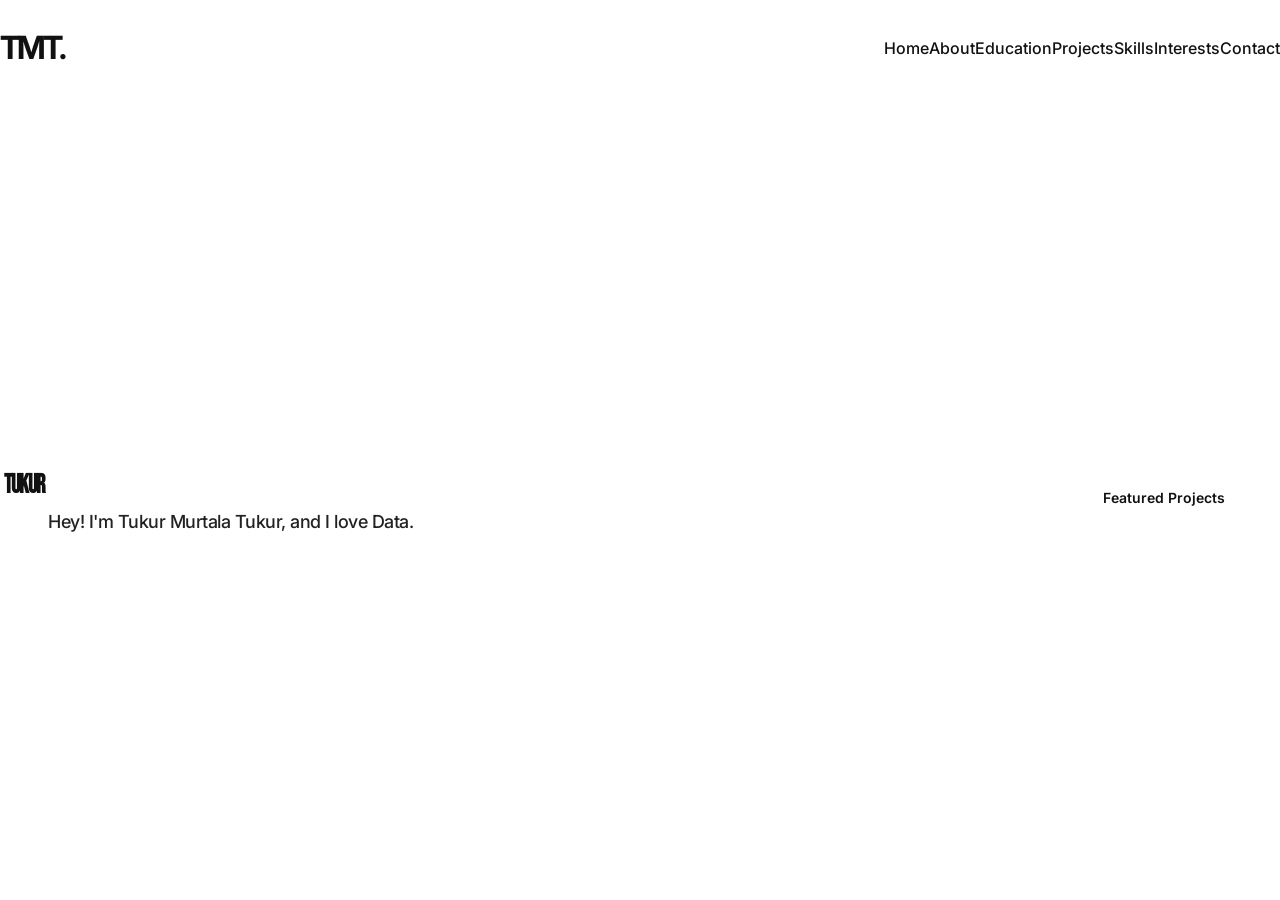
==== commit 9cf3e745: "Update index.html" ====
--- a/index.html
+++ b/index.html
@@ -21,53 +21,34 @@
 
 <body>
 
-    <!-- ========================================
-         NAVIGATION
-    ========================================= -->
-
+    <!-- Navigation -->
     <header class="navbar">
 
-        <!-- Logo -->
         <a href="index.html" class="logo">
             TMT<span>.</span>
         </a>
 
-        <!-- Navigation -->
         <nav>
             <a href="index.html">Home</a>
             <a href="about.html">About</a>
             <a href="education.html">Education</a>
             <a href="projects.html">Projects</a>
             <a href="skills.html">Skills</a>
-            <a href="hobbies.html">Interests</a>
+            <a href="interest.html">Interests</a>
             <a href="contact.html">Contact</a>
         </nav>
 
     </header>
 
 
-    <!-- ========================================
-         HERO
-    ========================================= -->
+    <!-- Hero -->
+    <main class="home">
 
-    <main class="about">
+        <h1 class="giant-name">TUKUR</h1>
 
-        <!-- Giant Name -->
-        <h1 class="giant-name">
-            TUKUR
-        </h1>
-
-        <!-- Description -->
         <p class="about-description">
             Hey! I'm Tukur Murtala Tukur, and I love Data.
         </p>
-
-
-        <!-- ========================================
-             BOTTOM NAVIGATION
-        ========================================= -->
-
-
 
         <div class="bottom-right">
             Featured Projects
@@ -76,4 +57,4 @@
     </main>
 
 </body>
-</html>+</html>
--- a/css/style.css
+++ b/css/style.css
@@ -1,4064 +1,1307 @@
+@import url('https://fonts.googleapis.com/css2?family=Bebas+Neue&family=Inter:wght@400;500;600;700&display=swap');
+
 /* =========================================================
-   GOOGLE FONTS
+GLOBAL RESET
 ========================================================= */
 
-@import url('https://fonts.googleapis.com/css2?family=Bebas+Neue&family=Inter:wght@400;500;600;700&display=swap');
-
-
-/* =========================================================
-   RESET
-========================================================= */
-
 * {
-    margin: 0;
-    padding: 0;
-    box-sizing: border-box;
-}
-
+  margin: 0;
+  padding: 0;
+  box-sizing: border-box;
+  }
 
 html {
-    scroll-behavior: smooth;
-}
-
+scroll-behavior: smooth;
+background: #ffffff;
+}
 
 body {
-    background: #0b0b0b;
-    color: #f5f5f5;
-    font-family: "Inter", sans-serif;
-}
-
+margin: 0;
+padding: 0;
+
+```
+background: #ffffff;
+color: #111111;
+
+font-family: "Inter", sans-serif;
+
+overflow-x: hidden;
+```
+
+}
 
 a {
-    color: inherit;
-    text-decoration: none;
-}
-
+color: inherit;
+text-decoration: none;
+}
 
 button,
 input,
 textarea {
-    font-family: inherit;
-}
-
+font-family: inherit;
+}
+
+img {
+max-width: 100%;
+}
 
 /* =========================================================
-   HOME PAGE
+SHARED NAVBAR
+USE THIS ON EVERY PAGE
+
+   <header class="navbar">
+       <a href="index.html" class="logo">TMT<span>.</span></a>
+       <nav>...</nav>
+   </header>
 ========================================================= */
 
+.navbar {
+width: 100%;
+height: 95px;
+
+```
+padding: 0 4.3vw;
+
+display: flex;
+align-items: center;
+justify-content: space-between;
+
+background: #ffffff;
+color: #111111;
+
+position: relative;
+z-index: 1000;
+```
+
+}
+
+.logo {
+display: inline-block;
+
+```
+color: #111111;
+
+font-size: 32px;
+font-weight: 700;
+
+letter-spacing: -3px;
+line-height: 1;
+
+white-space: nowrap;
+```
+
+}
+
+.logo span {
+position: relative;
+}
+
+.logo span::after {
+content: "";
+
+```
+position: absolute;
+
+width: 5px;
+height: 5px;
+
+background: #c6d000;
+
+border-radius: 50%;
+
+right: -2px;
+top: 1px;
+```
+
+}
+
+.navbar nav {
+display: flex;
+align-items: center;
+
+```
+gap: 58px;
+```
+
+}
+
+.navbar nav a {
+color: #111111;
+
+```
+font-size: 14px;
+font-weight: 500;
+
+white-space: nowrap;
+
+transition: opacity 0.25s ease;
+```
+
+}
+
+.navbar nav a:hover {
+opacity: 0.45;
+}
+
+/* =========================================================
+HOME PAGE
+========================================================= */
+
 .home {
-    min-height: 100vh;
-
-    background-color: #0b0b0b;
-
-    background-image:
-        radial-gradient(
-            rgba(255, 255, 255, 0.035) 1px,
-            transparent 1px
-        );
-
-    background-size: 5px 5px;
-
-    display: flex;
-
-    align-items: center;
-}
-
+min-height: calc(100vh - 95px);
+
+```
+background: #ffffff;
+color: #111111;
+
+display: flex;
+align-items: center;
+```
+
+}
 
 .home-content {
-    width: min(800px, 90%);
-
-    margin-left: max(
-        8vw,
-        calc((100vw - 1200px) / 2)
-    );
-
-    padding: 70px 0;
-}
-
+width: min(800px, 90%);
+
+```
+margin-left: max(
+    8vw,
+    calc((100vw - 1200px) / 2)
+);
+
+padding: 70px 0;
+```
+
+}
+
+/* PROFILE IMAGE */
+
+.profile-image {
+width: 84px;
+height: 84px;
+
+```
+border-radius: 50%;
+
+overflow: hidden;
+
+margin-bottom: 28px;
+
+background: #ddd;
+```
+
+}
+
+.profile-image img {
+width: 100%;
+height: 100%;
+
+```
+object-fit: cover;
+
+display: block;
+```
+
+}
+
+/* HOME HEADING */
+
+.home h1 {
+font-size: clamp(25px, 2.1vw, 31px);
+
+```
+line-height: 1.18;
+
+letter-spacing: -1.2px;
+
+font-weight: 600;
+
+max-width: 760px;
+
+margin-bottom: 25px;
+```
+
+}
+
+/* HOME PARAGRAPHS */
+
+.intro {
+max-width: 760px;
+
+```
+color: #666666;
+
+font-size: 16px;
+
+line-height: 1.65;
+
+letter-spacing: -0.2px;
+
+margin-bottom: 23px;
+```
+
+}
+
+/* HOME LINKS */
+
+.home-links {
+display: flex;
+align-items: center;
+
+```
+gap: 35px;
+
+margin-top: 27px;
+
+font-size: 16px;
+font-weight: 500;
+```
+
+}
+
+.home-links a {
+transition: opacity 0.25s ease;
+}
+
+.home-links a:hover {
+opacity: 0.55;
+}
+
+.arrow-link span {
+display: inline-block;
+
+```
+margin-left: 4px;
+
+transition: transform 0.25s ease;
+```
+
+}
+
+.arrow-link:hover span {
+transform: translateX(5px);
+}
+
+/* STATUS */
+
+.status {
+margin-top: 37px;
+
+```
+display: flex;
+align-items: center;
+
+gap: 8px;
+
+color: #777777;
+
+font-size: 14px;
+```
+
+}
+
+.status-dot {
+width: 11px;
+height: 11px;
+
+```
+background: #747474;
+
+border-radius: 50%;
+
+display: inline-block;
+```
+
+}
 
 /* =========================================================
-   PROFILE IMAGE
+ABOUT PAGE
 ========================================================= */
 
-.profile-image {
-    width: 84px;
-    height: 84px;
-
-    border-radius: 50%;
-
-    overflow: hidden;
-
-    margin-bottom: 28px;
-
-    background: #ddd;
-}
-
-
-.profile-image img {
-    width: 100%;
-    height: 100%;
-
-    object-fit: cover;
-
-    display: block;
-}
-
+.about {
+min-height: calc(100vh - 95px);
+
+```
+width: 100%;
+
+position: relative;
+
+overflow: hidden;
+
+background: #ffffff;
+color: #111111;
+
+display: flex;
+flex-direction: column;
+
+align-items: center;
+justify-content: center;
+
+padding-bottom: 80px;
+```
+
+}
+
+/* GIANT TUKUR */
+
+.giant-name {
+font-family: "Bebas Neue", sans-serif;
+
+```
+font-size: clamp(
+    180px,
+    20vw,
+    340px
+);
+
+font-weight: 400;
+
+line-height: 0.78;
+
+letter-spacing: -4px;
+
+transform: scaleX(0.85);
+
+transform-origin: center;
+
+white-space: nowrap;
+
+margin: 0;
+
+color: #111111;
+```
+
+}
+
+/* ABOUT DESCRIPTION */
+
+.about-description {
+margin-top: 48px;
+
+```
+max-width: 760px;
+
+font-size: 18px;
+
+line-height: 1.5;
+
+font-weight: 500;
+
+letter-spacing: -0.5px;
+
+text-align: center;
+
+color: #222222;
+```
+
+}
+
+/* ABOUT BOTTOM LEFT */
+
+.bottom-left {
+position: absolute;
+
+```
+bottom: 34px;
+left: 4.3vw;
+
+display: flex;
+align-items: center;
+
+gap: 25px;
+
+font-size: 14px;
+
+font-weight: 600;
+```
+
+}
+
+.down-arrow {
+font-size: 29px;
+
+```
+line-height: 10px;
+
+position: relative;
+
+top: -3px;
+```
+
+}
+
+/* ABOUT BOTTOM RIGHT */
+
+.bottom-right {
+position: absolute;
+
+```
+bottom: 34px;
+right: 4.3vw;
+
+font-size: 14px;
+
+font-weight: 600;
+```
+
+}
 
 /* =========================================================
-   HOME HEADING
+EDUCATION PAGE
 ========================================================= */
 
-.home h1 {
-    font-size: clamp(
-        25px,
-        2.1vw,
-        31px
-    );
-
-    line-height: 1.18;
-
-    letter-spacing: -1.2px;
-
-    font-weight: 600;
-
-    max-width: 760px;
-
-    margin-bottom: 25px;
-}
-
+.education-page {
+min-height: 100vh;
+
+```
+background: #ffffff;
+color: #111111;
+
+font-family: "Inter", sans-serif;
+```
+
+}
+
+/* HERO */
+
+.education-hero {
+min-height: calc(100vh - 95px);
+
+```
+position: relative;
+
+display: flex;
+
+flex-direction: column;
+
+align-items: center;
+justify-content: center;
+
+text-align: center;
+
+padding: 0 4.3vw 100px;
+
+background: #ffffff;
+```
+
+}
+
+.education-hero h1 {
+font-family: "Bebas Neue", sans-serif;
+
+```
+font-size: clamp(
+    180px,
+    20vw,
+    340px
+);
+
+font-weight: 400;
+
+line-height: 0.78;
+
+letter-spacing: -4px;
+
+transform: scaleX(0.85);
+
+color: #111111;
+
+white-space: nowrap;
+```
+
+}
+
+.education-hero p {
+max-width: 760px;
+
+```
+margin-top: 48px;
+
+font-size: 17px;
+
+line-height: 1.5;
+
+color: #333333;
+```
+
+}
+
+/* EDUCATION SCROLL */
+
+.education-scroll {
+position: absolute;
+
+```
+left: 4.3vw;
+bottom: 34px;
+
+display: flex;
+align-items: center;
+
+gap: 25px;
+
+font-size: 14px;
+font-weight: 600;
+```
+
+}
+
+/* EDUCATION STATUS */
+
+.education-status {
+position: absolute;
+
+```
+right: 4.3vw;
+bottom: 34px;
+
+font-size: 14px;
+
+font-weight: 600;
+```
+
+}
+
+/* EDUCATION CONTENT */
+
+.education-content {
+padding: 120px 4.3vw 100px;
+
+```
+background: #ffffff;
+```
+
+}
+
+.education-entry {
+max-width: 1200px;
+
+```
+margin: 0 auto;
+
+display: grid;
+
+grid-template-columns: 60px 1fr;
+
+gap: 40px;
+
+padding-bottom: 120px;
+
+border-bottom: 1px solid #dddddd;
+```
+
+}
+
+.education-entry-number {
+font-size: 12px;
+color: #888888;
+}
+
+.education-entry-header {
+display: flex;
+
+```
+align-items: baseline;
+
+gap: 25px;
+
+border-bottom: 1px solid #dddddd;
+
+padding-bottom: 20px;
+```
+
+}
+
+.education-entry-header h2 {
+font-family: "Bebas Neue", sans-serif;
+
+```
+font-size: 70px;
+
+font-weight: 400;
+
+line-height: 0.9;
+```
+
+}
+
+.education-entry-header span {
+font-size: 13px;
+color: #777777;
+}
+
+.education-degree {
+padding: 50px 0 60px;
+}
+
+.education-degree h3 {
+font-size: 25px;
+
+```
+font-weight: 600;
+
+margin-bottom: 12px;
+```
+
+}
+
+.education-degree p {
+color: #666666;
+
+```
+font-size: 15px;
+
+line-height: 1.7;
+```
+
+}
+
+.education-details {
+display: grid;
+
+```
+grid-template-columns: repeat(2, 1fr);
+
+gap: 50px;
+
+padding-bottom: 70px;
+```
+
+}
+
+.education-detail h4 {
+margin-bottom: 12px;
+
+```
+font-size: 12px;
+
+text-transform: uppercase;
+
+letter-spacing: 1px;
+
+color: #888888;
+```
+
+}
+
+.education-detail p {
+max-width: 550px;
+
+```
+color: #555555;
+
+font-size: 14px;
+
+line-height: 1.7;
+```
+
+}
+
+.coursework-heading {
+padding-top: 30px;
+}
+
+.coursework-heading h3 {
+font-family: "Bebas Neue", sans-serif;
+
+```
+font-size: 45px;
+
+font-weight: 400;
+```
+
+}
+
+.education-bottom {
+margin-top: 70px;
+
+```
+display: flex;
+
+justify-content: space-between;
+
+align-items: center;
+```
+
+}
+
+.education-project-link {
+display: inline-flex;
+
+```
+align-items: center;
+
+gap: 10px;
+
+font-size: 14px;
+
+font-weight: 600;
+
+transition: gap 0.25s ease, opacity 0.25s ease;
+```
+
+}
+
+.education-project-link:hover {
+gap: 15px;
+opacity: 0.5;
+}
+
+.education-project-link span {
+font-size: 18px;
+}
 
 /* =========================================================
-   HOME PARAGRAPHS
+PROJECTS PAGE
 ========================================================= */
 
-.intro {
-    max-width: 760px;
-
-    color: #929292;
-
-    font-size: 16px;
-
-    line-height: 1.65;
-
-    letter-spacing: -0.2px;
-
-    margin-bottom: 23px;
-}
-
-
-/* =========================================================
-   HOME LINKS
-========================================================= */
-
-.home-links {
-    display: flex;
-
-    align-items: center;
-
-    gap: 35px;
-
-    margin-top: 27px;
-
-    font-size: 16px;
-
-    font-weight: 500;
-}
-
-
-.home-links a {
-    transition: opacity 0.25s ease;
-}
-
-
-.home-links a:hover {
-    opacity: 0.55;
-}
-
-
-.arrow-link span {
-    display: inline-block;
-
-    margin-left: 4px;
-
-    transition: transform 0.25s ease;
-}
-
-
-.arrow-link:hover span {
-    transform: translateX(5px);
-}
-
-
-/* =========================================================
-   STATUS
-========================================================= */
-
-.status {
-    margin-top: 37px;
-
-    display: flex;
-
-    align-items: center;
-
-    gap: 8px;
-
-    color: #686868;
-
-    font-size: 14px;
-}
-
-
-.status-dot {
-    width: 11px;
-    height: 11px;
-
-    background: #747474;
-
-    border-radius: 50%;
-
-    display: inline-block;
-}
-
-
-/* =========================================================
-   ABOUT / TUKUR HERO
-========================================================= */
-
-.about {
-    min-height: calc(100vh - 80px);
-
-    width: 100%;
-
-    position: relative;
-
-    overflow: hidden;
-
-    background-color: #0b0b0b;
-
-    background-image:
-        radial-gradient(
-            rgba(255, 255, 255, 0.025) 1px,
-            transparent 1px
-        );
-
-    background-size: 5px 5px;
-
-    display: flex;
-
-    flex-direction: column;
-
-    align-items: center;
-
-    justify-content: center;
-
-    padding-bottom: 80px;
-}
-
-
-/* =========================================================
-   MAIN NAVBAR
-========================================================= */
-
-.navbar {
-    height: 80px;
-
-    width: 100%;
-
-    padding: 0 4.3vw;
-
-    display: flex;
-
-    align-items: center;
-
-    justify-content: space-between;
-
-    background: #0b0b0b;
-
-    position: relative;
-
-    z-index: 10;
-}
-
-
-/* =========================================================
-   LOGO
-========================================================= */
-
-.logo {
-    font-size: 32px;
-
-    font-weight: 700;
-
-    letter-spacing: -3px;
-
-    line-height: 1;
-}
-
-
-.logo span {
-    position: relative;
-}
-
-
-.logo span::after {
-    content: "";
-
-    position: absolute;
-
-    width: 5px;
-    height: 5px;
-
-    background: #b4c400;
-
-    border-radius: 50%;
-
-    right: -2px;
-    top: 1px;
-}
-
-
-/* =========================================================
-   NAVIGATION
-========================================================= */
-
-.navbar nav {
-    display: flex;
-
-    align-items: center;
-
-    gap: 58px;
-}
-
-
-.navbar nav a {
-    font-size: 14px;
-
-    font-weight: 600;
-
-    transition: opacity 0.25s ease;
-}
-
-
-.navbar nav a:hover {
-    opacity: 0.5;
-}
-
-
-/* =========================================================
-   GIANT TUKUR
-========================================================= */
-
-.giant-name {
-    font-family: "Bebas Neue", sans-serif;
-
-    font-size: clamp(
-        180px,
-        20vw,
-        340px
-    );
-
-    font-weight: 400;
-
-    line-height: 0.78;
-
-    letter-spacing: -4px;
-
-    transform: scaleX(0.85);
-
-    transform-origin: center;
-
-    white-space: nowrap;
-
-    margin: 0;
-
-    color: #f5f5f5;
-}
-
-
-/* =========================================================
-   ABOUT DESCRIPTION
-========================================================= */
-
-.about-description {
-    margin-top: 48px;
-
-    max-width: 760px;
-
-    font-size: 18px;
-
-    line-height: 1.5;
-
-    font-weight: 500;
-
-    letter-spacing: -0.5px;
-
-    text-align: center;
-
-    color: #f5f5f5;
-}
-
-
-/* =========================================================
-   ABOUT BOTTOM LEFT
-========================================================= */
-
-.bottom-left {
-    position: absolute;
-
-    bottom: 34px;
-
-    left: 4.3vw;
-
-    display: flex;
-
-    align-items: center;
-
-    gap: 25px;
-
-    font-size: 14px;
-
-    font-weight: 600;
-}
-
-
-.down-arrow {
-    font-size: 29px;
-
-    line-height: 10px;
-
-    position: relative;
-
-    top: -3px;
-}
-
-
-/* =========================================================
-   ABOUT BOTTOM RIGHT
-========================================================= */
-
-.bottom-right {
-    position: absolute;
-
-    bottom: 34px;
-
-    right: 4.3vw;
-
-    font-size: 14px;
-
-    font-weight: 600;
-}
-
-
-/* =========================================================
-   PROJECTS PAGE
-========================================================= */
-
 .projects-page {
-    min-height: 100vh;
-
-    position: relative;
-
-    overflow: hidden;
-
-    background: #f8f8f8;
-
-    color: #111;
-
-    font-family: "Inter", sans-serif;
-}
-
-
-/* =========================================================
-   PROJECTS NAVBAR
-   LIGHT HEADER — NO BLACK
-========================================================= */
-
-.projects-navbar {
-    height: 95px;
-
-    width: 100%;
-
-    padding: 0 4.3vw;
-
-    display: flex;
-
-    align-items: center;
-
-    justify-content: space-between;
-
-    background: #f8f8f8;
-
-    color: #111;
-
-    position: relative;
-
-    z-index: 10;
-}
-
-
-/* =========================================================
-   PROJECTS LOGO
-========================================================= */
-
-.projects-logo {
-    font-size: 32px;
-
-    font-weight: 700;
-
-    letter-spacing: -3px;
-
-    line-height: 1;
-
-    color: #111;
-}
-
-
-.projects-logo span {
-    position: relative;
-
-    color: #111;
-}
-
-
-.projects-logo span::after {
-    content: "";
-
-    position: absolute;
-
-    width: 5px;
-    height: 5px;
-
-    background: #c6d000;
-
-    border-radius: 50%;
-
-    right: -2px;
-
-    top: 1px;
-}
-
-
-/* =========================================================
-   PROJECTS NAVIGATION
-========================================================= */
-
-.projects-navbar nav {
-    display: flex;
-
-    align-items: center;
-
-    gap: 58px;
-}
-
-
-.projects-navbar nav a {
-    color: #111;
-
-    font-size: 14px;
-
-    font-weight: 500;
-
-    transition: opacity 0.25s ease;
-}
-
-
-.projects-navbar nav a:hover {
-    opacity: 0.45;
-}
-
-
-/* =========================================================
-   PROJECTS HERO
-========================================================= */
+min-height: 100vh;
+
+```
+background: #f8f8f8;
+color: #111111;
+
+font-family: "Inter", sans-serif;
+
+overflow-x: hidden;
+```
+
+}
+
+/* HERO */
 
 .projects-hero {
-    min-height: calc(100vh - 95px);
-
-    position: relative;
-
-    display: flex;
-
-    flex-direction: column;
-
-    align-items: center;
-
-    justify-content: center;
-
-    text-align: center;
-
-    padding-bottom: 80px;
-
-    background: #f8f8f8;
-}
-
-
-/* =========================================================
-   GIANT PROJECTS TITLE
-========================================================= */
+min-height: calc(100vh - 95px);
+
+```
+position: relative;
+
+display: flex;
+
+flex-direction: column;
+
+align-items: center;
+justify-content: center;
+
+text-align: center;
+
+padding: 0 4.3vw 80px;
+
+background: #f8f8f8;
+```
+
+}
 
 .projects-hero h1 {
-    font-family: "Bebas Neue", sans-serif;
-
-    font-size: clamp(
-        180px,
-        20vw,
-        340px
-    );
-
-    font-weight: 400;
-
-    line-height: 0.78;
-
-    letter-spacing: -4px;
-
-    transform: scaleX(0.85);
-
-    transform-origin: center;
-
-    white-space: nowrap;
-
-    color: #000;
-
-    margin: 0;
-}
-
-
-/* =========================================================
-   PROJECT DESCRIPTION
-========================================================= */
+font-family: "Bebas Neue", sans-serif;
+
+```
+font-size: clamp(
+    180px,
+    20vw,
+    340px
+);
+
+font-weight: 400;
+
+line-height: 0.78;
+
+letter-spacing: -4px;
+
+transform: scaleX(0.85);
+
+white-space: nowrap;
+
+color: #111111;
+```
+
+}
 
 .projects-hero p {
-    margin-top: 48px;
-
-    max-width: 760px;
-
-    font-size: 17px;
-
-    line-height: 1.5;
-
-    font-weight: 400;
-
-    letter-spacing: -0.35px;
-
-    color: #222;
-}
-
-
-/* =========================================================
-   PROJECTS BOTTOM
-========================================================= */
+max-width: 760px;
+
+```
+margin-top: 48px;
+
+font-size: 17px;
+
+line-height: 1.5;
+
+color: #333333;
+```
+
+}
+
+/* GITHUB BUTTON */
+
+.github-button {
+display: inline-flex;
+
+```
+align-items: center;
+
+gap: 12px;
+
+margin-top: 35px;
+
+padding: 14px 24px;
+
+border: 1px solid #111111;
+
+border-radius: 50px;
+
+color: #111111;
+
+font-size: 13px;
+
+font-weight: 600;
+
+transition:
+    background 0.25s ease,
+    color 0.25s ease,
+    gap 0.25s ease;
+```
+
+}
+
+.github-button:hover {
+background: #111111;
+color: #ffffff;
+
+```
+gap: 18px;
+```
+
+}
+
+/* PROJECT BOTTOM */
 
 .projects-bottom {
-    position: absolute;
-
-    left: 0;
-
-    right: 0;
-
-    bottom: 32px;
-
-    padding: 0 4.3vw;
-
-    display: flex;
-
-    align-items: center;
-
-    justify-content: space-between;
-}
-
-
-/* =========================================================
-   SCROLL TO EXPLORE
-========================================================= */
+position: absolute;
+
+```
+left: 0;
+right: 0;
+
+bottom: 32px;
+
+padding: 0 4.3vw;
+
+display: flex;
+
+align-items: center;
+justify-content: space-between;
+```
+
+}
 
 .scroll-explore {
-    display: flex;
-
-    align-items: center;
-
-    gap: 30px;
-
-    font-size: 14px;
-
-    font-weight: 600;
-
-    color: #111;
-}
-
+display: flex;
+
+```
+align-items: center;
+
+gap: 30px;
+
+font-size: 14px;
+
+font-weight: 600;
+```
+
+}
 
 .scroll-arrow {
-    font-size: 28px;
-
-    line-height: 10px;
-
-    position: relative;
-
-    top: -3px;
-}
-
-
-/* =========================================================
-   PROJECT FILTERS
-========================================================= */
+font-size: 28px;
+
+```
+line-height: 10px;
+
+position: relative;
+
+top: -3px;
+```
+
+}
+
+/* PROJECT FILTERS */
 
 .project-filters {
-    display: flex;
-
-    align-items: center;
-
-    gap: 28px;
-}
-
+display: flex;
+
+```
+align-items: center;
+
+gap: 28px;
+```
+
+}
 
 .project-filters button {
-    border: none;
-
-    background: transparent;
-
-    padding: 9px 15px;
-
-    font-family: inherit;
-
-    font-size: 14px;
-
-    font-weight: 500;
-
-    color: #888;
-
-    cursor: pointer;
-
-    transition:
-        color 0.25s ease,
-        background 0.25s ease;
-}
-
+border: none;
+
+```
+background: transparent;
+
+padding: 9px 15px;
+
+font-family: inherit;
+
+font-size: 14px;
+
+font-weight: 500;
+
+color: #888888;
+
+cursor: pointer;
+
+transition:
+    color 0.25s ease,
+    background 0.25s ease;
+```
+
+}
 
 .project-filters button.active {
-    color: #111;
-
-    border: 2px solid #111;
-
-    border-radius: 50px;
-
-    padding: 7px 16px;
-}
-
+color: #111111;
+
+```
+border: 2px solid #111111;
+
+border-radius: 50px;
+
+padding: 7px 16px;
+```
+
+}
 
 .project-filters button:hover {
-    color: #111;
-}
-
-
-/* =========================================================
-   PROJECT SHOWCASE
-========================================================= */
+color: #111111;
+}
+
+/* PROJECT SHOWCASE */
 
 .project-showcase {
-    background: #f8f8f8;
-
-    color: #111;
-
-    padding: 140px 4.3vw 120px;
-}
-
-
-/* =========================================================
-   FEATURED PROJECT
-========================================================= */
+background: #f8f8f8;
+
+```
+color: #111111;
+
+padding: 140px 4.3vw 120px;
+```
+
+}
 
 .featured-project {
-    max-width: 1250px;
-
-    margin: 0 auto 180px;
-}
-
+max-width: 1250px;
+
+```
+margin: 0 auto 180px;
+```
+
+}
 
 .project-label {
-    font-size: 12px;
-
-    font-weight: 600;
-
-    letter-spacing: 1px;
-
-    color: #777;
-
-    margin-bottom: 35px;
-}
-
+font-size: 12px;
+
+```
+font-weight: 600;
+
+letter-spacing: 1px;
+
+color: #777777;
+
+margin-bottom: 35px;
+```
+
+}
 
 .featured-project-content {
-    display: grid;
-
-    grid-template-columns: 1.25fr 0.75fr;
-
-    gap: 80px;
-
-    align-items: center;
-}
-
-
-/* =========================================================
-   FEATURED PROJECT IMAGE
-========================================================= */
+display: grid;
+
+```
+grid-template-columns: 1.25fr 0.75fr;
+
+gap: 80px;
+
+align-items: center;
+```
+
+}
 
 .featured-project-image {
-    width: 100%;
-
-    aspect-ratio: 16 / 10;
-
-    background: #e5e5e5;
-
-    overflow: hidden;
-}
-
+width: 100%;
+
+```
+aspect-ratio: 16 / 10;
+
+background: #e5e5e5;
+
+overflow: hidden;
+```
+
+}
 
 .image-placeholder {
-    width: 100%;
-
-    height: 100%;
-
-    display: flex;
-
-    align-items: center;
-
-    justify-content: center;
-
-    color: #999;
-
-    font-size: 12px;
-
-    letter-spacing: 1px;
-
-    transition: transform 0.5s ease;
-}
-
+width: 100%;
+height: 100%;
+
+```
+display: flex;
+
+align-items: center;
+justify-content: center;
+
+color: #999999;
+
+font-size: 12px;
+
+letter-spacing: 1px;
+
+transition: transform 0.5s ease;
+```
+
+}
 
 .featured-project-image:hover .image-placeholder {
-    transform: scale(1.03);
-}
-
-
-/* =========================================================
-   FEATURED PROJECT INFORMATION
-========================================================= */
+transform: scale(1.03);
+}
 
 .featured-project-info {
-    display: flex;
-
-    flex-direction: column;
-
-    align-items: flex-start;
-}
-
+display: flex;
+
+```
+flex-direction: column;
+
+align-items: flex-start;
+```
+
+}
 
 .project-number {
-    font-size: 12px;
-
-    color: #888;
-
-    margin-bottom: 18px;
-}
-
+font-size: 12px;
+
+```
+color: #888888;
+
+margin-bottom: 18px;
+```
+
+}
 
 .featured-project-info h2 {
-    font-family: "Bebas Neue", sans-serif;
-
-    font-size: 58px;
-
-    font-weight: 400;
-
-    line-height: 0.9;
-
-    letter-spacing: -1px;
-
-    margin-bottom: 15px;
-}
-
+font-family: "Bebas Neue", sans-serif;
+
+```
+font-size: 58px;
+
+font-weight: 400;
+
+line-height: 0.9;
+
+letter-spacing: -1px;
+
+margin-bottom: 15px;
+```
+
+}
 
 .featured-project-info h3 {
-    font-size: 21px;
-
-    font-weight: 600;
-
-    margin-bottom: 20px;
-}
-
+font-size: 21px;
+
+```
+font-weight: 600;
+
+margin-bottom: 20px;
+```
+
+}
 
 .featured-project-info p {
-    max-width: 500px;
-
-    font-size: 15px;
-
-    line-height: 1.7;
-
-    color: #666;
-
-    margin-bottom: 25px;
-}
-
-
-/* =========================================================
-   PROJECT TECHNOLOGIES
-========================================================= */
+max-width: 500px;
+
+```
+font-size: 15px;
+
+line-height: 1.7;
+
+color: #666666;
+
+margin-bottom: 25px;
+```
+
+}
 
 .project-tech {
-    display: flex;
-
-    flex-wrap: wrap;
-
-    gap: 8px;
-
-    margin-bottom: 30px;
-}
-
+display: flex;
+
+```
+flex-wrap: wrap;
+
+gap: 8px;
+
+margin-bottom: 30px;
+```
+
+}
 
 .project-tech span {
-    padding: 7px 12px;
-
-    border: 1px solid #d2d2d2;
-
-    border-radius: 30px;
-
-    font-size: 11px;
-
-    font-weight: 500;
-
-    color: #555;
-}
-
-
-/* =========================================================
-   PROJECT LINKS
-========================================================= */
+padding: 7px 12px;
+
+```
+border: 1px solid #d2d2d2;
+
+border-radius: 30px;
+
+font-size: 11px;
+
+font-weight: 500;
+
+color: #555555;
+```
+
+}
 
 .project-link {
-    display: inline-flex;
-
-    align-items: center;
-
-    gap: 8px;
-
-    font-size: 14px;
-
-    font-weight: 600;
-
-    color: #111;
-
-    transition:
-        opacity 0.25s ease,
-        gap 0.25s ease;
-}
-
+display: inline-flex;
+
+```
+align-items: center;
+
+gap: 8px;
+
+font-size: 14px;
+
+font-weight: 600;
+
+transition:
+    opacity 0.25s ease,
+    gap 0.25s ease;
+```
+
+}
 
 .project-link:hover {
-    opacity: 0.5;
-
-    gap: 14px;
-}
-
+opacity: 0.5;
+
+```
+gap: 14px;
+```
+
+}
 
 .project-link span {
-    font-size: 18px;
-}
-
-
-/* =========================================================
-   PROJECT CATEGORY
-========================================================= */
+font-size: 18px;
+}
+
+/* PROJECT CATEGORIES */
 
 .project-category {
-    max-width: 1250px;
-
-    margin: 0 auto 160px;
-}
-
+max-width: 1250px;
+
+```
+margin: 0 auto 160px;
+```
+
+}
 
 .project-category-heading {
-    display: flex;
-
-    align-items: baseline;
-
-    gap: 20px;
-
-    border-bottom: 1px solid #d5d5d5;
-
-    padding-bottom: 20px;
-
-    margin-bottom: 45px;
-}
-
+display: flex;
+
+```
+align-items: baseline;
+
+gap: 20px;
+
+border-bottom: 1px solid #d5d5d5;
+
+padding-bottom: 20px;
+
+margin-bottom: 45px;
+```
+
+}
 
 .project-category-heading span {
-    font-size: 12px;
-
-    color: #888;
-}
-
+font-size: 12px;
+
+```
+color: #888888;
+```
+
+}
 
 .project-category-heading h2 {
-    font-family: "Bebas Neue", sans-serif;
-
-    font-size: 52px;
-
-    font-weight: 400;
-
-    line-height: 1;
-}
-
-
-/* =========================================================
-   PROJECT GRID
-========================================================= */
-
-.project-grid {
-    display: grid;
-
-    grid-template-columns: repeat(2, 1fr);
-
-    gap: 70px 35px;
-}
-
-
-/* =========================================================
-   PROJECT CARD
-========================================================= */
-
-.project-card {
-    display: flex;
-
-    flex-direction: column;
-}
-
-
-/* =========================================================
-   PROJECT CARD IMAGE
-========================================================= */
-
-.project-card-image {
-    width: 100%;
-
-    aspect-ratio: 16 / 10;
-
-    background: #e5e5e5;
-
-    display: flex;
-
-    align-items: center;
-
-    justify-content: center;
-
-    color: #999;
-
-    font-size: 11px;
-
-    letter-spacing: 1px;
-
-    overflow: hidden;
-
-    margin-bottom: 25px;
-}
-
-
-.project-card-image span {
-    transition: transform 0.5s ease;
-}
-
-
-.project-card:hover .project-card-image span {
-    transform: scale(1.05);
-}
-
-
-/* =========================================================
-   PROJECT CARD CONTENT
-========================================================= */
-
-.project-card-content {
-    padding: 0 5px;
-}
-
-
-.project-card-top {
-    display: flex;
-
-    align-items: center;
-
-    justify-content: space-between;
-
-    margin-bottom: 18px;
-
-    font-size: 11px;
-
-    color: #888;
-}
-
-
-.project-card-top span:last-child {
-    letter-spacing: 1px;
-}
-
-
-.project-card h3 {
-    font-size: 25px;
-
-    font-weight: 600;
-
-    letter-spacing: -0.7px;
-
-    margin-bottom: 12px;
-}
-
-
-.project-card p {
-    max-width: 520px;
-
-    font-size: 14px;
-
-    line-height: 1.65;
-
-    color: #666;
-
-    margin-bottom: 20px;
-}
-
-
-.project-card .project-tech {
-    margin-bottom: 22px;
-}
-
-
-/* =========================================================
-   PROJECT SIDE BUTTON
-========================================================= */
-
-.side-button {
-    position: fixed;
-
-    right: 0;
-
-    top: 185px;
-
-    width: 37px;
-
-    height: 48px;
-
-    border: none;
-
-    border-radius: 8px 0 0 8px;
-
-    background: #292b25;
-
-    color: #d4e000;
-
-    font-size: 24px;
-
-    display: flex;
-
-    align-items: center;
-
-    justify-content: center;
-
-    cursor: pointer;
-
-    z-index: 50;
-
-    transition:
-        width 0.25s ease,
-        background 0.25s ease;
-}
-
-
-.side-button:hover {
-    width: 45px;
-
-    background: #20221d;
-}
-
-
-/* =========================================================
-   CONTACT PAGE
-========================================================= */
-
-.contact-page {
-    min-height: 100vh;
-
-    background: #0b0b0b;
-
-    color: #f5f5f5;
-
-    font-family: "Inter", sans-serif;
-}
-
-
-/* =========================================================
-   CONTACT NAVBAR
-========================================================= */
-
-.contact-navbar {
-    height: 80px;
-
-    width: 100%;
-
-    padding: 0 4.3vw;
-
-    display: flex;
-
-    align-items: center;
-
-    justify-content: space-between;
-
-    background: #0b0b0b;
-
-    position: relative;
-
-    z-index: 10;
-}
-
-
-.contact-logo {
-    font-size: 32px;
-
-    font-weight: 700;
-
-    letter-spacing: -3px;
-
-    line-height: 1;
-
-    color: #f5f5f5;
-}
-
-
-.contact-logo span {
-    position: relative;
-}
-
-
-.contact-logo span::after {
-    content: "";
-
-    position: absolute;
-
-    width: 5px;
-
-    height: 5px;
-
-    background: #b4c400;
-
-    border-radius: 50%;
-
-    right: -2px;
-
-    top: 1px;
-}
-
-
-.contact-navbar nav {
-    display: flex;
-
-    align-items: center;
-
-    gap: 58px;
-}
-
-
-.contact-navbar nav a {
-    color: #f5f5f5;
-
-    font-size: 14px;
-
-    font-weight: 600;
-
-    transition: opacity 0.25s ease;
-}
-
-
-.contact-navbar nav a:hover {
-    opacity: 0.5;
-}
-
-
-/* =========================================================
-   CONTACT HERO
-========================================================= */
-
-.contact-hero {
-    min-height: calc(100vh - 80px);
-
-    position: relative;
-
-    overflow: hidden;
-
-    display: flex;
-
-    flex-direction: column;
-
-    align-items: center;
-
-    justify-content: center;
-
-    text-align: center;
-
-    padding-bottom: 80px;
-
-    background-color: #0b0b0b;
-
-    background-image:
-        radial-gradient(
-            rgba(255, 255, 255, 0.025) 1px,
-            transparent 1px
-        );
-
-    background-size: 5px 5px;
-}
-
-
-/* =========================================================
-   GIANT CONTACT
-========================================================= */
-
-.contact-hero h1 {
-    font-family: "Bebas Neue", sans-serif;
-
-    font-size: clamp(
-        170px,
-        20vw,
-        330px
-    );
-
-    font-weight: 400;
-
-    line-height: 0.78;
-
-    letter-spacing: -4px;
-
-    transform: scaleX(0.82);
-
-    transform-origin: center;
-
-    white-space: nowrap;
-
-    margin: 0;
-
-    color: #f5f5f5;
-}
-
-
-/* =========================================================
-   CONTACT INTRO
-========================================================= */
-
-.contact-hero p {
-    margin-top: 45px;
-
-    max-width: 760px;
-
-    font-size: 18px;
-
-    font-weight: 400;
-
-    line-height: 1.5;
-
-    letter-spacing: -0.4px;
-
-    color: #f5f5f5;
-}
-
-
-/* =========================================================
-   CONTACT HERO BOTTOM LEFT
-========================================================= */
-
-.contact-scroll {
-    position: absolute;
-
-    bottom: 34px;
-
-    left: 4.3vw;
-
-    display: flex;
-
-    align-items: center;
-
-    gap: 28px;
-
-    font-size: 14px;
-
-    font-weight: 600;
-}
-
-
-.contact-arrow {
-    font-size: 29px;
-
-    line-height: 10px;
-
-    position: relative;
-
-    top: -3px;
-}
-
-
-/* =========================================================
-   CONTACT HERO BOTTOM RIGHT
-========================================================= */
-
-.contact-connect {
-    position: absolute;
-
-    bottom: 34px;
-
-    right: 4.3vw;
-
-    font-size: 14px;
-
-    font-weight: 600;
-}
-
-
-/* =========================================================
-   CONTACT FORM SECTION
-========================================================= */
-
-.contact-form-section {
-    min-height: 100vh;
-
-    background: #0b0b0b;
-
-    padding: 110px 3.3vw 80px;
-
-    display: flex;
-
-    justify-content: center;
-}
-
-
-.contact-form-wrapper {
-    width: 100%;
-
-    max-width: 1180px;
-}
-
-
-/* =========================================================
-   LET'S TALK
-========================================================= */
-
-.contact-form-wrapper h2 {
-    font-family: "Bebas Neue", sans-serif;
-
-    font-size: clamp(
-        100px,
-        12vw,
-        190px
-    );
-
-    font-weight: 400;
-
-    line-height: 0.7;
-
-    letter-spacing: -2px;
-
-    transform: scaleX(0.75);
-
-    transform-origin: left center;
-
-    margin: 0 0 70px;
-
-    white-space: nowrap;
-}
-
-
-/* =========================================================
-   CONTACT FORM
-========================================================= */
-
-.contact-form-wrapper form {
-    width: 100%;
-}
-
-
-.form-field {
-    width: 100%;
-
-    border-bottom: 1px solid #3a3a3a;
-
-    padding: 0 0 35px;
-
-    margin-bottom: 20px;
-
-    display: flex;
-
-    flex-direction: column;
-}
-
-
-.form-field label {
-    color: #8b8b8b;
-
-    font-size: 14px;
-
-    line-height: 1.5;
-
-    margin-bottom: 15px;
-
-    transition: color 0.25s ease;
-}
-
-
-.form-field input,
-.form-field textarea {
-    width: 100%;
-
-    border: none;
-
-    outline: none;
-
-    background: transparent;
-
-    color: #f5f5f5;
-
-    font-family: "Inter", sans-serif;
-
-    font-size: 17px;
-
-    resize: none;
-}
-
-
-.form-field textarea {
-    min-height: 70px;
-}
-
-
-.form-field:focus-within {
-    border-color: #777;
-}
-
-
-.form-field:focus-within label {
-    color: #f5f5f5;
-}
-
-
-/* =========================================================
-   SUBMIT BUTTON
-========================================================= */
-
-.contact-form-wrapper button {
-    width: 100%;
-
-    height: 52px;
-
-    margin-top: 25px;
-
-    border: none;
-
-    border-radius: 6px;
-
-    background: #f5f5f5;
-
-    color: #111;
-
-    font-family: "Inter", sans-serif;
-
-    font-size: 14px;
-
-    font-weight: 600;
-
-    cursor: pointer;
-
-    display: flex;
-
-    align-items: center;
-
-    justify-content: center;
-
-    gap: 8px;
-
-    transition:
-        background 0.25s ease,
-        transform 0.25s ease;
-}
-
-
-.contact-form-wrapper button:hover {
-    background: #dcdcdc;
-
-    transform: translateY(-2px);
-}
-
-
-.submit-arrow {
-    font-size: 18px;
-
-    line-height: 1;
-
-    transition: transform 0.25s ease;
-}
-
-
-.contact-form-wrapper button:hover .submit-arrow {
-    transform: translateX(5px);
-}
-
-
-/* =========================================================
-   CONTACT SOCIALS
-========================================================= */
-
-.contact-socials {
-    margin-top: 110px;
-
-    padding-top: 55px;
-
-    border-top: 1px solid #2d2d2d;
-
-    display: grid;
-
-    grid-template-columns: repeat(3, 1fr);
-
-    column-gap: 60px;
-
-    row-gap: 55px;
-}
-
-
-.social-item {
-    display: flex;
-
-    flex-direction: column;
-
-    align-items: center;
-
-    justify-content: center;
-
-    text-align: center;
-
-    gap: 5px;
-
-    color: #f5f5f5;
-
-    transition:
-        opacity 0.25s ease,
-        transform 0.25s ease;
-}
-
-
-.social-item:hover {
-    opacity: 0.6;
-
-    transform: translateY(-4px);
-}
-
-
-.social-icon {
-    width: 32px;
-
-    height: 32px;
-
-    margin-bottom: 7px;
-
-    display: flex;
-
-    align-items: center;
-
-    justify-content: center;
-
-    color: #f5f5f5;
-}
-
-
-.social-icon svg {
-    width: 24px;
-
-    height: 24px;
-
-    display: block;
-
-    fill: currentColor;
-}
-
-
-.social-icon svg rect,
-.social-icon svg circle {
-    fill: none;
-
-    stroke: currentColor;
-
-    stroke-width: 1.7;
-}
-
-
-.social-icon svg circle[fill="currentColor"] {
-    fill: currentColor;
-
-    stroke: none;
-}
-
-
-.social-name {
-    font-size: 14px;
-
-    font-weight: 600;
-
-    color: #f5f5f5;
-
-    line-height: 1.4;
-}
-
-
-.social-platform {
-    font-size: 13px;
-
-    font-weight: 400;
-
-    color: #777;
-
-    line-height: 1.4;
-}
-
-
-/* =========================================================
-   TABLET — 768px
-========================================================= */
-
-@media (max-width: 768px) {
-
-
-    /* ========================================
-       HOME
-    ======================================== */
-
-    .home {
-        align-items: flex-start;
-    }
-
-
-    .home-content {
-        width: 88%;
-
-        margin: 0 auto;
-
-        padding-top: 80px;
-    }
-
-
-    .profile-image {
-        width: 70px;
-        height: 70px;
-    }
-
-
-    .home h1 {
-        font-size: 24px;
-
-        letter-spacing: -0.8px;
-    }
-
-
-    .intro {
-        font-size: 15px;
-
-        line-height: 1.6;
-    }
-
-
-    .home-links {
-        gap: 22px;
-
-        flex-wrap: wrap;
-    }
-
-
-
-    /* ========================================
-       ABOUT NAVBAR
-    ======================================== */
-
-    .navbar {
-        height: 75px;
-
-        padding: 0 6vw;
-    }
-
-
-    .logo {
-        font-size: 28px;
-    }
-
-
-    .navbar nav {
-        gap: 20px;
-    }
-
-
-    .navbar nav a {
-        font-size: 12px;
-    }
-
-
-
-    /* ========================================
-       ABOUT
-    ======================================== */
-
-    .about {
-        min-height: calc(100vh - 75px);
-
-        padding-bottom: 80px;
-    }
-
-
-    .giant-name {
-        font-size: 25vw;
-
-        letter-spacing: -2px;
-
-        transform: scaleX(0.82);
-    }
-
-
-    .about-description {
-        width: 85%;
-
-        margin-top: 35px;
-
-        font-size: 15px;
-
-        line-height: 1.5;
-    }
-
-
-    .bottom-left {
-        left: 6vw;
-
-        bottom: 25px;
-
-        gap: 15px;
-
-        font-size: 12px;
-    }
-
-
-    .bottom-right {
-        right: 6vw;
-
-        bottom: 25px;
-
-        font-size: 12px;
-    }
-
-
-
-    /* ========================================
-       PROJECTS NAVBAR
-    ======================================== */
-
-    .projects-navbar {
-        height: 75px;
-
-        padding: 0 6vw;
-
-        background: #f8f8f8;
-    }
-
-
-    .projects-logo {
-        font-size: 28px;
-    }
-
-
-    .projects-navbar nav {
-        gap: 18px;
-    }
-
-
-    .projects-navbar nav a {
-        font-size: 11px;
-    }
-
-
-
-    /* ========================================
-       PROJECT HERO
-    ======================================== */
-
-    .projects-hero {
-        min-height: calc(100vh - 75px);
-
-        padding-bottom: 100px;
-    }
-
-
-    .projects-hero h1 {
-        font-size: 25vw;
-
-        letter-spacing: -2px;
-
-        transform: scaleX(0.82);
-    }
-
-
-    .projects-hero p {
-        width: 85%;
-
-        margin-top: 30px;
-
-        font-size: 14px;
-
-        line-height: 1.5;
-    }
-
-
-    .projects-bottom {
-        bottom: 22px;
-
-        padding: 0 6vw;
-    }
-
-
-    .scroll-explore {
-        gap: 15px;
-
-        font-size: 12px;
-    }
-
-
-    .project-filters {
-        gap: 5px;
-
-        max-width: 65%;
-
-        overflow-x: auto;
-
-        scrollbar-width: none;
-    }
-
-
-    .project-filters::-webkit-scrollbar {
-        display: none;
-    }
-
-
-    .project-filters button {
-        white-space: nowrap;
-
-        font-size: 11px;
-
-        padding: 7px 10px;
-    }
-
-
-    .project-filters button.active {
-        padding: 5px 12px;
-    }
-
-
-
-    /* ========================================
-       PROJECT SHOWCASE
-    ======================================== */
-
-    .project-showcase {
-        padding: 90px 6vw 80px;
-    }
-
-
-    .featured-project {
-        margin-bottom: 110px;
-    }
-
-
-    .featured-project-content {
-        grid-template-columns: 1fr;
-
-        gap: 45px;
-    }
-
-
-    .featured-project-info h2 {
-        font-size: 48px;
-    }
-
-
-    .featured-project-info h3 {
-        font-size: 19px;
-    }
-
-
-    .project-category {
-        margin-bottom: 100px;
-    }
-
-
-    .project-category-heading {
-        margin-bottom: 35px;
-    }
-
-
-    .project-category-heading h2 {
-        font-size: 45px;
-    }
-
-
-    .project-grid {
-        grid-template-columns: 1fr;
-
-        gap: 60px;
-    }
-
-
-    .project-card h3 {
-        font-size: 23px;
-    }
-
-
-
-    /* ========================================
-       PROJECT SIDE BUTTON
-    ======================================== */
-
-    .side-button {
-        top: 140px;
-
-        width: 32px;
-
-        height: 42px;
-
-        font-size: 20px;
-    }
-
-
-
-    /* ========================================
-       CONTACT
-    ======================================== */
-
-    .contact-navbar {
-        height: 75px;
-
-        padding: 0 6vw;
-    }
-
-
-    .contact-logo {
-        font-size: 28px;
-    }
-
-
-    .contact-navbar nav {
-        gap: 20px;
-    }
-
-
-    .contact-navbar nav a {
-        font-size: 12px;
-    }
-
-
-    .contact-hero {
-        min-height: calc(100vh - 75px);
-
-        padding-bottom: 80px;
-    }
-
-
-    .contact-hero h1 {
-        font-size: 25vw;
-
-        letter-spacing: -2px;
-
-        transform: scaleX(0.8);
-    }
-
-
-    .contact-hero p {
-        width: 85%;
-
-        margin-top: 35px;
-
-        font-size: 15px;
-    }
-
-
-    .contact-scroll {
-        left: 6vw;
-
-        bottom: 25px;
-
-        gap: 15px;
-
-        font-size: 12px;
-    }
-
-
-    .contact-connect {
-        right: 6vw;
-
-        bottom: 25px;
-
-        font-size: 12px;
-    }
-
-
-    .contact-form-section {
-        padding: 90px 6vw 70px;
-    }
-
-
-    .contact-form-wrapper h2 {
-        font-size: 25vw;
-
-        margin-bottom: 70px;
-
-        transform: scaleX(0.72);
-    }
-
-
-    .contact-socials {
-        margin-top: 90px;
-
-        padding-top: 45px;
-
-        grid-template-columns: repeat(2, 1fr);
-
-        column-gap: 40px;
-
-        row-gap: 45px;
-    }
-
-
-    .social-name {
-        font-size: 13px;
-    }
-
-
-    .social-platform {
-        font-size: 12px;
-    }
-
-}
-
-
-/* =========================================================
-   SMALL PHONES — 500px
-========================================================= */
-
-@media (max-width: 500px) {
-
-
-    /* ========================================
-       HOME
-    ======================================== */
-
-    .home-content {
-        padding-top: 65px;
-    }
-
-
-
-    /* ========================================
-       ABOUT NAVBAR
-    ======================================== */
-
-    .navbar {
-        height: 70px;
-    }
-
-
-    .navbar nav a:nth-child(3),
-    .navbar nav a:nth-child(4) {
-        display: none;
-    }
-
-
-
-    /* ========================================
-       ABOUT
-    ======================================== */
-
-    .about {
-        min-height: calc(100vh - 70px);
-
-        padding-bottom: 80px;
-    }
-
-
-    .giant-name {
-        font-size: 25vw;
-
-        letter-spacing: -1px;
-
-        transform: scaleX(0.80);
-    }
-
-
-    .about-description {
-        font-size: 14px;
-    }
-
-
-
-    /* ========================================
-       PROJECTS NAVBAR
-    ======================================== */
-
-    .projects-navbar {
-        height: 70px;
-
-        background: #f8f8f8;
-    }
-
-
-    .projects-navbar nav a:nth-child(3),
-    .projects-navbar nav a:nth-child(4) {
-        display: none;
-    }
-
-
-    .projects-navbar nav {
-        gap: 18px;
-    }
-
-
-    .projects-navbar nav a {
-        font-size: 11px;
-    }
-
-
-    .projects-logo {
-        font-size: 27px;
-    }
-
-
-
-    /* ========================================
-       PROJECT HERO
-    ======================================== */
-
-    .projects-hero {
-        min-height: calc(100vh - 70px);
-
-        padding-bottom: 110px;
-    }
-
-
-    .projects-hero h1 {
-        font-size: 25vw;
-
-        letter-spacing: -1px;
-
-        transform: scaleX(0.8);
-    }
-
-
-    .projects-hero p {
-        width: 88%;
-
-        font-size: 13px;
-
-        margin-top: 25px;
-    }
-
-
-    .projects-bottom {
-        align-items: flex-end;
-    }
-
-
-    .scroll-explore {
-        gap: 10px;
-
-        font-size: 11px;
-    }
-
-
-    .scroll-arrow {
-        font-size: 22px;
-    }
-
-
-    .project-filters {
-        max-width: 58%;
-    }
-
-
-    .project-filters button {
-        font-size: 10px;
-
-        padding: 6px 8px;
-    }
-
-
-    .project-filters button.active {
-        padding: 4px 10px;
-    }
-
-
-
-    /* ========================================
-       PROJECT SHOWCASE
-    ======================================== */
-
-    .project-showcase {
-        padding: 75px 6vw 60px;
-    }
-
-
-    .project-label {
-        font-size: 10px;
-
-        margin-bottom: 25px;
-    }
-
-
-    .featured-project {
-        margin-bottom: 90px;
-    }
-
-
-    .featured-project-content {
-        gap: 35px;
-    }
-
-
-    .featured-project-info h2 {
-        font-size: 40px;
-    }
-
-
-    .featured-project-info h3 {
-        font-size: 17px;
-    }
-
-
-    .featured-project-info p {
-        font-size: 13px;
-
-        line-height: 1.6;
-    }
-
-
-    .project-category {
-        margin-bottom: 80px;
-    }
-
-
-    .project-category-heading {
-        gap: 12px;
-
-        padding-bottom: 15px;
-
-        margin-bottom: 30px;
-    }
-
-
-    .project-category-heading h2 {
-        font-size: 38px;
-    }
-
-
-    .project-grid {
-        gap: 50px;
-    }
-
-
-    .project-card-image {
-        margin-bottom: 20px;
-    }
-
-
-    .project-card h3 {
-        font-size: 21px;
-    }
-
-
-    .project-card p {
-        font-size: 13px;
-    }
-
-
-    .project-tech span {
-        font-size: 10px;
-
-        padding: 6px 10px;
-    }
-
-
-    .side-button {
-        top: 120px;
-
-        width: 30px;
-
-        height: 40px;
-    }
-
-
-
-    /* ========================================
-       CONTACT
-    ======================================== */
-
-    .contact-navbar {
-        height: 70px;
-    }
-
-
-    .contact-navbar nav a:nth-child(3),
-    .contact-navbar nav a:nth-child(4) {
-        display: none;
-    }
-
-
-    .contact-navbar nav {
-        gap: 18px;
-    }
-
-
-    .contact-navbar nav a {
-        font-size: 11px;
-    }
-
-
-    .contact-hero {
-        min-height: calc(100vh - 70px);
-    }
-
-
-    .contact-hero h1 {
-        font-size: 25vw;
-
-        letter-spacing: -1px;
-
-        transform: scaleX(0.78);
-    }
-
-
-    .contact-hero p {
-        width: 88%;
-
-        font-size: 14px;
-
-        margin-top: 28px;
-    }
-
-
-    .contact-scroll {
-        left: 6vw;
-
-        bottom: 22px;
-
-        gap: 10px;
-
-        font-size: 11px;
-    }
-
-
-    .contact-arrow {
-        font-size: 22px;
-    }
-
-
-    .contact-connect {
-        right: 6vw;
-
-        bottom: 22px;
-
-        font-size: 11px;
-    }
-
-
-    .contact-form-section {
-        padding: 80px 6vw 60px;
-    }
-
-
-    .contact-form-wrapper h2 {
-        font-size: 25vw;
-
-        margin-bottom: 60px;
-
-        transform: scaleX(0.7);
-    }
-
-
-    .form-field {
-        padding-bottom: 27px;
-
-        margin-bottom: 18px;
-    }
-
-
-    .form-field label {
-        font-size: 13px;
-
-        margin-bottom: 12px;
-    }
-
-
-    .form-field input,
-    .form-field textarea {
-        font-size: 15px;
-    }
-
-
-    .form-field textarea {
-        min-height: 60px;
-    }
-
-
-    .contact-form-wrapper button {
-        height: 50px;
-
-        font-size: 13px;
-    }
-
-
-    .contact-socials {
-        margin-top: 70px;
-
-        padding-top: 40px;
-
-        grid-template-columns: repeat(2, 1fr);
-
-        column-gap: 15px;
-
-        row-gap: 38px;
-    }
-
-
-    .social-icon {
-        width: 28px;
-
-        height: 28px;
-
-        margin-bottom: 5px;
-    }
-
-
-    .social-icon svg {
-        width: 21px;
-
-        height: 21px;
-    }
-
-
-    .social-name {
-        font-size: 12px;
-    }
-
-
-    .social-platform {
-        font-size: 11px;
-    }
-
-}
-
-
-/* =========================================================
-   VERY SMALL PHONES — 380px
-========================================================= */
-
-@media (max-width: 380px) {
-
-
-    .projects-navbar nav {
-        gap: 10px;
-    }
-
-
-    .projects-navbar nav a {
-        font-size: 10px;
-    }
-
-
-    .projects-logo {
-        font-size: 25px;
-    }
-
-
-    .projects-hero h1 {
-        font-size: 24vw;
-    }
-
-
-    .projects-hero p {
-        font-size: 12px;
-    }
-
-
-    .scroll-explore {
-        font-size: 10px;
-    }
-
-
-    .project-filters {
-        max-width: 55%;
-    }
-
-
-    .contact-navbar nav {
-        gap: 10px;
-    }
-
-
-    .contact-navbar nav a {
-        font-size: 10px;
-    }
-
-
-    .contact-logo {
-        font-size: 25px;
-    }
-
-
-    .contact-hero h1 {
-        font-size: 24vw;
-    }
-
-
-    .contact-hero p {
-        font-size: 12px;
-    }
-
-
-    .contact-form-wrapper h2 {
-        font-size: 24vw;
-    }
-
-
-    .social-name {
-        font-size: 11px;
-    }
-
-
-    .social-platform {
-        font-size: 10px;
-    }
-
-}
-/* =========================================================
-   EDUCATION PAGE
-========================================================= */
-
-.education-page {
-    min-height: 100vh;
-    background: #f8f8f8;
-    color: #111;
-    font-family: "Inter", sans-serif;
-}
-
-
-/* =========================================================
-   EDUCATION NAVBAR
-========================================================= */
-
-.education-navbar {
-    height: 95px;
-    width: 100%;
-    padding: 0 4.3vw;
-
-    display: flex;
-    align-items: center;
-    justify-content: space-between;
-
-    background: #f8f8f8;
-    color: #111;
-
-    position: relative;
-    z-index: 10;
-}
-
-
-/* =========================================================
-   LOGO
-========================================================= */
-
-.education-logo {
-    font-size: 32px;
-    font-weight: 700;
-    letter-spacing: -3px;
-    line-height: 1;
-
-    color: #111;
-}
-
-
-.education-logo span {
-    position: relative;
-}
-
-
-.education-logo span::after {
-    content: "";
-
-    position: absolute;
-
-    width: 5px;
-    height: 5px;
-
-    background: #c6d000;
-
-    border-radius: 50%;
-
-    right: -2px;
-    top: 1px;
-}
-
-
-/* =========================================================
-   NAVIGATION
-========================================================= */
-
-.education-navbar nav {
-    display: flex;
-    align-items: center;
-    gap: 58px;
-}
-
-
-.education-navbar nav a {
-    color: #111;
-
-    font-size: 14px;
-    font-weight: 500;
-
-    transition: opacity 0.25s ease;
-}
-
-
-.education-navbar nav a:hover {
-    opacity: 0.45;
-}
-
-
-/* =========================================================
-   EDUCATION HERO
-========================================================= */
-
-.education-hero {
-    min-height: calc(100vh - 95px);
-
-    position: relative;
-
-    display: flex;
-    flex-direction: column;
-
-    align-items: center;
-    justify-content: center;
-
-    text-align: center;
-
-    padding-bottom: 80px;
-
-    background: #f8f8f8;
-}
-
-
-/* =========================================================
-   GIANT EDUCATION TITLE
-========================================================= */
-
-.education-hero h1 {
-    font-family: "Bebas Neue", sans-serif;
-
-    font-size: clamp(
-        150px,
-        18vw,
-        320px
-    );
-
-    font-weight: 400;
-
-    line-height: 0.78;
-
-    letter-spacing: -4px;
-
-    transform: scaleX(0.82);
-
-    transform-origin: center;
-
-    white-space: nowrap;
-
-    color: #000;
-
-    margin: 0;
-}
-
-
-/* =========================================================
-   EDUCATION DESCRIPTION
-========================================================= */
-
-.education-hero p {
-    margin-top: 48px;
-
-    max-width: 700px;
-
-    font-size: 17px;
-
-    line-height: 1.5;
-
-    font-weight: 400;
-
-    color: #222;
-}
-
-
-/* =========================================================
-   HERO BOTTOM
-========================================================= */
-
-.education-scroll {
-    position: absolute;
-
-    left: 4.3vw;
-    bottom: 32px;
-
-    display: flex;
-
-    align-items: center;
-
-    gap: 30px;
-
-    font-size: 14px;
-
-    font-weight: 600;
-}
-
-
-.education-arrow {
-    font-size: 28px;
-
-    line-height: 10px;
-
-    position: relative;
-
-    top: -3px;
-}
-
-
-.education-status {
-    position: absolute;
-
-    right: 4.3vw;
-    bottom: 32px;
-
-    font-size: 14px;
-
-    font-weight: 600;
-}
-
-
-/* =========================================================
-   EDUCATION CONTENT
-========================================================= */
-
-.education-content {
-    background: #f8f8f8;
-
-    padding: 140px 4.3vw 120px;
-
-    max-width: 1400px;
-
-    margin: 0 auto;
-}
-
-
-/* =========================================================
-   EDUCATION ENTRY
-========================================================= */
-
-.education-entry {
-    display: grid;
-
-    grid-template-columns: 100px 1fr;
-
-    gap: 55px;
-
-    padding-bottom: 120px;
-
-    border-bottom: 1px solid #d5d5d5;
-}
-
-
-.education-entry-number {
-    padding-top: 10px;
-}
-
-
-.education-entry-number span {
-    font-size: 12px;
-
-    color: #888;
-}
-
-
-/* =========================================================
-   EDUCATION HEADER
-========================================================= */
-
-.education-entry-header {
-    display: flex;
-
-    align-items: flex-start;
-
-    justify-content: space-between;
-
-    gap: 40px;
-
-    padding-bottom: 35px;
-
-    border-bottom: 1px solid #d5d5d5;
-}
-
-
-.education-label {
-    display: block;
-
-    font-size: 11px;
-
-    font-weight: 600;
-
-    letter-spacing: 1px;
-
-    color: #888;
-
-    margin-bottom: 18px;
-}
-
-
-.education-entry-header h2 {
-    font-family: "Bebas Neue", sans-serif;
-
-    font-size: clamp(
-        48px,
-        6vw,
-        85px
-    );
-
-    font-weight: 400;
-
-    line-height: 0.9;
-
-    letter-spacing: -1px;
-}
-
-
-.education-date {
-    font-size: 12px;
-
-    font-weight: 600;
-
-    color: #777;
-
-    white-space: nowrap;
-
-    padding-top: 8px;
-}
-
-
-/* =========================================================
-   DEGREE
-========================================================= */
-
-.education-degree {
-    padding: 45px 0 55px;
-}
-
-
-.education-degree h3 {
-    font-size: 28px;
-
-    font-weight: 600;
-
-    letter-spacing: -0.7px;
-
-    margin-bottom: 15px;
-}
-
-
-.education-degree p {
-    max-width: 650px;
-
-    color: #666;
-
-    font-size: 15px;
-
-    line-height: 1.7;
-}
-
-
-/* =========================================================
-   EDUCATION DETAILS
-========================================================= */
-
-.education-details {
-    display: grid;
-
-    grid-template-columns: repeat(3, 1fr);
-
-    gap: 35px;
-
-    padding-bottom: 70px;
-}
-
-
-.education-detail {
-    padding-top: 20px;
-
-    border-top: 1px solid #d5d5d5;
-}
-
-
-.detail-number {
-    display: block;
-
-    font-size: 11px;
-
-    color: #888;
-
-    margin-bottom: 22px;
-}
-
-
-.education-detail h4 {
-    font-size: 18px;
-
-    font-weight: 600;
-
-    margin-bottom: 12px;
-}
-
-
-.education-detail p {
-    font-size: 13px;
-
-    line-height: 1.65;
-
-    color: #666;
-
-    max-width: 280px;
-}
-
-
-/* =========================================================
-   COURSEWORK
-========================================================= */
-
-.coursework {
-    padding-top: 10px;
-}
-
-
-.coursework-heading {
-    display: flex;
-
-    align-items: baseline;
-
-    gap: 20px;
-
-    border-bottom: 1px solid #d5d5d5;
-
-    padding-bottom: 20px;
-
-    margin-bottom: 30px;
-}
-
-
-.coursework-heading span {
-    font-size: 11px;
-
-    color: #888;
-}
-
-
-.coursework-heading h3 {
-    font-family: "Bebas Neue", sans-serif;
-
-    font-size: 38px;
-
-    font-weight: 400;
-}
-
-
-.coursework-list {
-    display: flex;
-
-    flex-wrap: wrap;
-
-    gap: 10px;
-}
-
-
-.coursework-list span {
-    padding: 10px 16px;
-
-    border: 1px solid #d2d2d2;
-
-    border-radius: 30px;
-
-    font-size: 12px;
-
-    color: #555;
-}
-
-
-/* =========================================================
-   EDUCATION BOTTOM
-========================================================= */
-
-.education-bottom {
-    display: flex;
-
-    align-items: center;
-
-    justify-content: space-between;
-
-    gap: 40px;
-
-    padding-top: 45px;
-}
-
-
-.education-bottom p {
-    max-width: 500px;
-
-    font-size: 14px;
-
-    line-height: 1.6;
-
-    color: #777;
-}
-
-
-.education-project-link {
-    display: inline-flex;
-
-    align-items: center;
-
-    gap: 10px;
-
-    font-size: 14px;
-
-    font-weight: 600;
-
-    color: #111;
-
-    white-space: nowrap;
-
-    transition:
-        opacity 0.25s ease,
-        gap 0.25s ease;
-}
-
-
-.education-project-link:hover {
-    opacity: 0.5;
-
-    gap: 15px;
-}
-
-
-.education-project-link span {
-    font-size: 18px;
-}
-
-
-/* =========================================================
-   EDUCATION — TABLET
-========================================================= */
-
-@media (max-width: 768px) {
-
-    .education-navbar {
-        height: 75px;
-
-        padding: 0 6vw;
-    }
-
-
-    .education-logo {
-        font-size: 28px;
-    }
-
-
-    .education-navbar nav {
-        gap: 18px;
-    }
-
-
-    .education-navbar nav a {
-        font-size: 11px;
-    }
-
-
-    .education-hero {
-        min-height: calc(100vh - 75px);
-
-        padding-bottom: 100px;
-    }
-
-
-    .education-hero h1 {
-        font-size: 24vw;
-
-        letter-spacing: -2px;
-    }
-
-
-    .education-hero p {
-        width: 85%;
-
-        margin-top: 30px;
-
-        font-size: 14px;
-    }
-
-
-    .education-scroll {
-        left: 6vw;
-
-        bottom: 22px;
-
-        gap: 15px;
-
-        font-size: 12px;
-    }
-
-
-    .education-status {
-        right: 6vw;
-
-        bottom: 22px;
-
-        font-size: 12px;
-    }
-
-
-    .education-content {
-        padding: 90px 6vw 80px;
-    }
-
-
-    .education-entry {
-        grid-template-columns: 40px 1fr;
-
-        gap: 25px;
-
-        padding-bottom: 90px;
-    }
-
-
-    .education-entry-header {
-        gap: 20px;
-    }
-
-
-    .education-entry-header h2 {
-        font-size: 52px;
-    }
-
-
-    .education-degree {
-        padding: 40px 0 50px;
-    }
-
-
-    .education-degree h3 {
-        font-size: 23px;
-    }
-
-
-    .education-details {
-        grid-template-columns: 1fr;
-
-        gap: 35px;
-
-        padding-bottom: 60px;
-    }
-
-
-    .education-detail p {
-        max-width: 500px;
-    }
-
-
-    .coursework-heading h3 {
-        font-size: 34px;
-    }
-
-
-    .education-bottom {
-        flex-direction: column;
-
-        align-items: flex-start;
-
-        gap: 25px;
-    }
-
-}
-
-
-/* =========================================================
-   EDUCATION — SMALL PHONES
-========================================================= */
-
-@media (max-width: 500px) {
-
-    .education-navbar {
-        height: 70px;
-    }
-
-
-    .education-navbar nav a:nth-child(3),
-    .education-navbar nav a:nth-child(4) {
-        display: none;
-    }
-
-
-    .education-navbar nav {
-        gap: 18px;
-    }
-
-
-    .education-navbar nav a {
-        font-size: 10px;
-    }
-
-
-    .education-logo {
-        font-size: 26px;
-    }
-
-
-    .education-hero {
-        min-height: calc(100vh - 70px);
-    }
-
-
-    .education-hero h1 {
-        font-size: 24vw;
-
-        letter-spacing: -1px;
-
-        transform: scaleX(0.78);
-    }
-
-
-    .education-hero p {
-        width: 88%;
-
-        font-size: 13px;
-
-        margin-top: 25px;
-    }
-
-
-    .education-scroll {
-        left: 6vw;
-
-        bottom: 20px;
-
-        gap: 10px;
-
-        font-size: 10px;
-    }
-
-
-    .education-arrow {
-        font-size: 22px;
-    }
-
-
-    .education-status {
-        right: 6vw;
-
-        bottom: 20px;
-
-        font-size: 10px;
-    }
-
-
-    .education-content {
-        padding: 75px 6vw 60px;
-    }
-
-
-    .education-entry {
-        grid-template-columns: 25px 1fr;
-
-        gap: 15px;
-
-        padding-bottom: 70px;
-    }
-
-
-    .education-entry-header {
-        display: block;
-
-        padding-bottom: 25px;
-    }
-
-
-    .education-entry-header h2 {
-        font-size: 39px;
-
-        line-height: 0.9;
-    }
-
-
-    .education-date {
-        display: block;
-
-        margin-top: 18px;
-    }
-
-
-    .education-label {
-        font-size: 9px;
-
-        margin-bottom: 14px;
-    }
-
-
-    .education-degree {
-        padding: 32px 0 40px;
-    }
-
-
-    .education-degree h3 {
-        font-size: 20px;
-    }
-
-
-    .education-degree p {
-        font-size: 13px;
-    }
-
-
-    .education-details {
-        gap: 30px;
-
-        padding-bottom: 50px;
-    }
-
-
-    .education-detail h4 {
-        font-size: 16px;
-    }
-
-
-    .education-detail p {
-        font-size: 12px;
-    }
-
-
-    .coursework-heading {
-        gap: 12px;
-
-        margin-bottom: 25px;
-    }
-
-
-    .coursework-heading h3 {
-        font-size: 29px;
-    }
-
-
-    .coursework-list {
-        gap: 7px;
-    }
-
-
-    .coursework-list span {
-        font-size: 10px;
-
-        padding: 8px 12px;
-    }
-
-
-    .education-bottom p {
-        font-size: 12px;
-    }
-
-
-    .education-project-link {
-        font-size: 12px;
-    }
-
-}
-/* =========================================================
-   CV PAGE
-========================================================= */
-
-.cv-page {
-    min-height: calc(100vh - 95px);
-
-    background: #f8f8f8;
-
-    color: #111;
-
-    font-family: "Inter", sans-serif;
-}
-
-
-/* =========================================================
-   CV NAVBAR
-========================================================= */
-
-.cv-navbar {
-    height: 95px;
-
-    width: 100%;
-
-    padding: 0 4.3vw;
-
-    display: flex;
-
-    align-items: center;
-
-    justify-content: space-between;
-
-    background: #f8f8f8;
-}
-
-
-.cv-logo {
-    color: #111;
-
-    font-size: 32px;
-
-    font-weight: 700;
-
-    letter-spacing: -3px;
-
-    text-decoration: none;
-
-    white-space: nowrap;
-}
-
-
-.cv-logo span {
-    color: #c6d000;
-}
-
-
-/* Navigation */
-
-.cv-navbar nav {
-    display: flex;
-
-    align-items: center;
-
-    gap: 45px;
-}
-
-
-.cv-navbar nav a {
-    color: #111;
-
-    text-decoration: none;
-
-    font-size: 14px;
-
-    font-weight: 500;
-
-    white-space: nowrap;
-
-    transition: opacity 0.25s ease;
-}
-
-
-.cv-navbar nav a:hover {
-    opacity: 0.45;
-}
-
-
-.cv-navbar nav a.active {
-    font-weight: 700;
-}
-
-
-/* =========================================================
-   CV HERO
-========================================================= */
-
-.cv-hero {
-    min-height: calc(100vh - 95px);
-
-    position: relative;
-
-    display: flex;
-
-    flex-direction: column;
-
-    align-items: center;
-
-    justify-content: center;
-
-    text-align: center;
-
-    padding: 80px 30px;
-}
-
-
-/* =========================================================
-   NUMBER
-========================================================= */
-
-.cv-number {
-    position: absolute;
-
-    top: 40px;
-
-    left: 4.3vw;
-
-    font-size: 11px;
-
-    font-weight: 600;
-
-    color: #888;
-}
-
-
-/* =========================================================
-   BIG CV
-========================================================= */
-
-.cv-hero h1 {
-    font-family: "Bebas Neue", sans-serif;
-
-    font-size: clamp(180px, 35vw, 600px);
-
-    font-weight: 400;
-
-    line-height: 0.7;
-
-    letter-spacing: -8px;
-
-    margin: 0;
-
-    transform: scaleX(0.8);
-
-    transform-origin: center;
-
-    color: #111;
-}
-
-
-/* =========================================================
-   DESCRIPTION
-========================================================= */
-
-.cv-hero p {
-    width: min(90%, 500px);
-
-    margin-top: 55px;
-
-    font-size: 14px;
-
-    line-height: 1.7;
-
-    color: #555;
-}
-
-
-/* =========================================================
-   DOWNLOAD BUTTON
-========================================================= */
-
-.cv-download {
-    display: inline-flex;
-
-    align-items: center;
-
-    justify-content: center;
-
-    gap: 16px;
-
-    margin-top: 35px;
-
-    padding: 12px 0;
-
-    border-bottom: 1px solid #111;
-
-    color: #111;
-
-    text-decoration: none;
-
-    font-size: 14px;
-
-    font-weight: 600;
-
-    white-space: nowrap;
-
-    cursor: pointer;
-
-    transition:
-        gap 0.25s ease,
-        opacity 0.25s ease;
-}
-
-
-.cv-download:hover {
-    gap: 28px;
-
-    opacity: 0.5;
-}
-
-
-.cv-download-arrow {
-    font-size: 22px;
-
-    line-height: 1;
-}
-
-
-/* =========================================================
-   BOTTOM INFORMATION
-========================================================= */
-
-.cv-bottom-text {
-    position: absolute;
-
-    bottom: 35px;
-
-    left: 4.3vw;
-
-    right: 4.3vw;
-
-    display: flex;
-
-    justify-content: space-between;
-
-    font-size: 10px;
-
-    font-weight: 600;
-
-    letter-spacing: 1px;
-
-    color: #888;
-}
-
-
-/* =========================================================
-   TABLET
-========================================================= */
-
-@media (max-width: 768px) {
-
-    .cv-navbar {
-        height: 75px;
-
-        padding: 0 6vw;
-    }
-
-
-    .cv-logo {
-        font-size: 28px;
-    }
-
-
-    .cv-navbar nav {
-        gap: 18px;
-    }
-
-
-    .cv-navbar nav a {
-        font-size: 11px;
-    }
-
-
-    .cv-page {
-        min-height: calc(100vh - 75px);
-    }
-
-
-    .cv-hero {
-        min-height: calc(100vh - 75px);
-
-        padding: 70px 20px;
-    }
-
-
-    .cv-hero h1 {
-        font-size: clamp(180px, 45vw, 400px);
-
-        letter-spacing: -5px;
-    }
-
-
-    .cv-hero p {
-        margin-top: 40px;
-
-        font-size: 13px;
-    }
-
-
-    .cv-download {
-        margin-top: 28px;
-
-        font-size: 13px;
-    }
-
-
-    .cv-bottom-text {
-        left: 6vw;
-
-        right: 6vw;
-    }
-
-}
-
-
-/* =========================================================
-   MOBILE
-========================================================= */
-
-@media (max-width: 500px) {
-
-    .cv-navbar {
-        height: 70px;
-
-        padding: 0 6vw;
-    }
-
-
-    .cv-logo {
-        font-size: 26px;
-    }
-
-
-    /* Hide some links on smaller screens */
-
-    .cv-navbar nav a:nth-child(3),
-    .cv-navbar nav a:nth-child(4) {
-        display: none;
-    }
-
-
-    .cv-navbar nav {
-        gap: 14px;
-    }
-
-
-    .cv-navbar nav a {
-        font-size: 10px;
-    }
-
-
-    .cv-page {
-        min-height: calc(100vh - 70px);
-    }
-
-
-    .cv-hero {
-        min-height: calc(100vh - 70px);
-
-        padding: 70px 20px 90px;
-    }
-
-
-    .cv-number {
-        top: 25px;
-
-        left: 6vw;
-
-        font-size: 9px;
-    }
-
-
-    .cv-hero h1 {
-        font-size: 55vw;
-
-        letter-spacing: -4px;
-
-        transform: scaleX(0.78);
-    }
-
-
-    .cv-hero p {
-        width: 90%;
-
-        margin-top: 35px;
-
-        font-size: 12px;
-
-        line-height: 1.6;
-    }
-
-
-    /* Responsive download button */
-
-    .cv-download {
-        width: auto;
-
-        max-width: 90vw;
-
-        margin-top: 25px;
-
-        padding: 14px 4px;
-
-        gap: 14px;
-
-        font-size: 12px;
-    }
-
-
-    .cv-download-arrow {
-        font-size: 20px;
-    }
-
-
-    .cv-bottom-text {
-        bottom: 22px;
-
-        left: 6vw;
-
-        right: 6vw;
-
-        font-size: 8px;
-    }
-
-}
-
-
-/* =========================================================
-   VERY SMALL SCREENS
-========================================================= */
-
-@media (max-width: 360px) {
-
-    .cv-navbar nav {
-        gap: 9px;
-    }
-
-
-    .cv-navbar nav a {
-        font-size: 9px;
-    }
-
-
-    .cv-logo {
-        font-size: 23px;
-    }
-
-
-    .cv-hero h1 {
-        font-size: 52vw;
-    }
-
-
-    .cv-download {
-        font-size: 11px;
-    }
-
-}
+font-family: "Bebas Neue", sans-serif;
+
+```
+font-size: 50px;
+
+font-weight: 400;
+```
+
+}
+
 /* =========================================================
 SKILLS PAGE
 ========================================================= */
 
 .skills-page {
+min-height: 100vh;
+
+```
 background: #0b0b0b;
+
 color: #f5f5f5;
-}
-
-/* =========================================================
-NAVBAR
-========================================================= */
-
-.skills-navbar {
-height: 80px;
-width: 100%;
-
-padding: 0 4.3vw;
+
+font-family: "Inter", sans-serif;
+
+overflow-x: hidden;
+```
+
+}
+
+.skills-hero {
+min-height: calc(100vh - 95px);
+
+```
+padding: 80px 4.3vw 100px;
 
 display: flex;
-align-items: center;
-justify-content: space-between;
+
+flex-direction: column;
+
+justify-content: flex-end;
 
 background: #0b0b0b;
-
-}
-
-.skills-logo {
-font-family: "Bebas Neue", sans-serif;
-
-font-size: 32px;
-
-font-weight: 400;
-
-letter-spacing: 1px;
-
-color: #f5f5f5;
-
-text-decoration: none;
-
-}
-
-.skills-logo span {
-color: #f5f5f5;
-}
-
-.skills-navbar nav {
-display: flex;
-align-items: center;
-
-gap: 30px;
-
-}
-
-.skills-navbar nav a {
-font-size: 13px;
-
-font-weight: 500;
-
-color: #888;
-
-text-decoration: none;
-
-transition: color 0.25s ease;
-
-}
-
-.skills-navbar nav a:hover {
-color: #f5f5f5;
-}
-
-/* =========================================================
-HERO
-========================================================= */
-
-.skills-hero {
-min-height: 70vh;
-
-padding: 80px 4.3vw 100px;
-
-display: flex;
-flex-direction: column;
-
-justify-content: flex-end;
+```
 
 }
 
 .skills-label {
+margin-bottom: 35px;
+
+```
 font-size: 12px;
 
 font-weight: 600;
 
 letter-spacing: 1.5px;
 
-color: #777;
-
-margin-bottom: 35px;
+color: #777777;
+```
 
 }
 
 .skills-hero h1 {
 font-family: "Bebas Neue", sans-serif;
 
-font-size: clamp(120px, 20vw, 320px);
+```
+font-size: clamp(
+    120px,
+    20vw,
+    320px
+);
 
 font-weight: 400;
 
@@ -4067,40 +1310,40 @@
 letter-spacing: -3px;
 
 color: #f5f5f5;
+```
 
 }
 
 .skills-intro {
 max-width: 520px;
 
+```
 margin-top: 45px;
 
 font-size: 16px;
 
 line-height: 1.7;
 
-color: #888;
-
-}
-
-/* =========================================================
-SKILLS SECTION
-========================================================= */
+color: #888888;
+```
+
+}
 
 .skills-section {
 padding: 100px 4.3vw 120px;
 
+```
 border-top: 1px solid #242424;
 
-}
-
-/* =========================================================
-SKILL CATEGORY
-========================================================= */
+background: #0b0b0b;
+```
+
+}
 
 .skill-category {
 display: grid;
 
+```
 grid-template-columns: 80px 1fr 1.5fr;
 
 gap: 40px;
@@ -4111,30 +1354,37 @@
 
 align-items: start;
 
-transition: background 0.3s ease;
+transition:
+    background 0.3s ease,
+    padding-left 0.3s ease;
+```
 
 }
 
 .skill-category:hover {
-background: #111;
-}
-
-/* NUMBER */
+background: #111111;
+
+```
+padding-left: 15px;
+```
+
+}
 
 .skill-category-number {
+padding-top: 10px;
+
+```
 font-size: 12px;
 
-color: #666;
-
-padding-top: 10px;
-
-}
-
-/* CATEGORY TITLE */
+color: #666666;
+```
+
+}
 
 .skill-category-title h2 {
 font-family: "Bebas Neue", sans-serif;
 
+```
 font-size: clamp(35px, 4vw, 65px);
 
 font-weight: 400;
@@ -4144,30 +1394,30 @@
 letter-spacing: -1px;
 
 color: #f5f5f5;
-
-}
-
-/* =========================================================
-SKILL ITEMS
-========================================================= */
+```
+
+}
 
 .skill-items {
 display: flex;
 
+```
 flex-wrap: wrap;
 
 gap: 12px;
 
 padding-top: 5px;
+```
 
 }
 
 .skill-items span {
 padding: 10px 16px;
 
-border: 1px solid #333;
-
-color: #aaa;
+```
+border: 1px solid #333333;
+
+color: #aaaaaa;
 
 font-size: 13px;
 
@@ -4175,25 +1425,25 @@
     border-color 0.25s ease,
     color 0.25s ease,
     background 0.25s ease;
+```
 
 }
 
 .skill-items span:hover {
 border-color: #f5f5f5;
 
+```
 color: #0b0b0b;
 
 background: #f5f5f5;
-
-}
-
-/* =========================================================
-SKILLS FOOTER
-========================================================= */
+```
+
+}
 
 .skills-footer {
 padding: 80px 4.3vw;
 
+```
 display: flex;
 
 align-items: center;
@@ -4201,30 +1451,34 @@
 justify-content: space-between;
 
 border-top: 1px solid #242424;
+
+background: #0b0b0b;
+```
 
 }
 
 .skills-footer p {
 font-family: "Bebas Neue", sans-serif;
 
+```
 font-size: clamp(30px, 4vw, 60px);
 
 font-weight: 400;
 
 color: #f5f5f5;
+```
 
 }
 
 .skills-footer a {
 display: inline-flex;
 
+```
 align-items: center;
 
 gap: 15px;
 
 color: #f5f5f5;
-
-text-decoration: none;
 
 font-size: 13px;
 
@@ -4233,18 +1487,788 @@
 transition:
     opacity 0.25s ease,
     gap 0.25s ease;
+```
 
 }
 
 .skills-footer a:hover {
 opacity: 0.5;
 
+```
 gap: 22px;
+```
 
 }
 
 .skills-footer a span {
 font-size: 20px;
+}
+
+/* =========================================================
+SIMPLE SKILLS VERSION
+========================================================= */
+
+.skills-content {
+width: min(1200px, 91.4%);
+
+```
+margin: 0 auto;
+
+padding: 70px 0 100px;
+```
+
+}
+
+.skills-heading {
+margin-bottom: 100px;
+}
+
+.skills-heading h1 {
+font-family: "Bebas Neue", sans-serif;
+
+```
+font-size: clamp(100px, 16vw, 250px);
+
+font-weight: 400;
+
+line-height: 0.8;
+
+letter-spacing: -4px;
+```
+
+}
+
+.skills-heading p {
+max-width: 500px;
+
+```
+margin-top: 35px;
+
+color: #888888;
+
+font-size: 15px;
+
+line-height: 1.6;
+```
+
+}
+
+.skills-list {
+border-top: 1px solid #333333;
+}
+
+.skill-item {
+min-height: 120px;
+
+```
+display: flex;
+
+align-items: center;
+
+gap: 50px;
+
+border-bottom: 1px solid #333333;
+
+transition:
+    padding-left 0.3s ease,
+    background 0.3s ease;
+```
+
+}
+
+.skill-item:hover {
+padding-left: 20px;
+
+```
+background: #111111;
+```
+
+}
+
+.skill-item h2 {
+font-family: "Bebas Neue", sans-serif;
+
+```
+font-size: clamp(35px, 5vw, 75px);
+
+font-weight: 400;
+
+letter-spacing: 1px;
+```
+
+}
+
+/* =========================================================
+HOBBIES / INTERESTS
+========================================================= */
+
+.hobbies-page {
+min-height: 100vh;
+
+```
+background: #f8f8f8;
+
+color: #111111;
+
+font-family: "Inter", sans-serif;
+
+overflow-x: hidden;
+```
+
+}
+
+.hobbies-content {
+width: min(1200px, 91.4%);
+
+```
+margin: 0 auto;
+
+padding: 60px 0 100px;
+```
+
+}
+
+.hobbies-heading {
+margin-bottom: 100px;
+}
+
+.hobbies-heading > span {
+font-size: 11px;
+
+```
+color: #888888;
+
+font-weight: 600;
+```
+
+}
+
+.hobbies-heading h1 {
+margin-top: 25px;
+
+```
+font-family: "Bebas Neue", sans-serif;
+
+font-size: clamp(
+    120px,
+    18vw,
+    280px
+);
+
+font-weight: 400;
+
+line-height: 0.75;
+
+letter-spacing: -5px;
+```
+
+}
+
+.hobbies-heading p {
+max-width: 500px;
+
+```
+margin-top: 40px;
+
+color: #666666;
+
+font-size: 15px;
+
+line-height: 1.6;
+```
+
+}
+
+.interests-grid {
+display: grid;
+
+```
+grid-template-columns: repeat(2, minmax(0, 1fr));
+
+border-top: 1px solid #cccccc;
+
+border-left: 1px solid #cccccc;
+```
+
+}
+
+.interest-card {
+min-height: 300px;
+
+```
+padding: 35px;
+
+border-right: 1px solid #cccccc;
+
+border-bottom: 1px solid #cccccc;
+
+display: flex;
+
+flex-direction: column;
+
+justify-content: space-between;
+
+transition:
+    background 0.3s ease,
+    color 0.3s ease;
+```
+
+}
+
+.interest-card:hover {
+background: #111111;
+
+```
+color: #f5f5f5;
+```
+
+}
+
+.interest-card h2 {
+font-family: "Bebas Neue", sans-serif;
+
+```
+font-size: clamp(
+    70px,
+    10vw,
+    140px
+);
+
+font-weight: 400;
+
+line-height: 0.8;
+```
+
+}
+
+.interest-card p {
+max-width: 350px;
+
+```
+color: #777777;
+
+font-size: 14px;
+
+line-height: 1.6;
+```
+
+}
+
+.interest-card:hover p {
+color: #bbbbbb;
+}
+
+/* =========================================================
+CONTACT PAGE
+========================================================= */
+
+.contact-page {
+min-height: 100vh;
+
+```
+background: #ffffff;
+
+color: #111111;
+
+font-family: "Inter", sans-serif;
+```
+
+}
+
+/* CONTACT HERO */
+
+.contact-hero {
+min-height: calc(100vh - 95px);
+
+```
+position: relative;
+
+display: flex;
+
+flex-direction: column;
+
+align-items: center;
+
+justify-content: center;
+
+text-align: center;
+
+padding: 0 4.3vw 90px;
+
+background: #ffffff;
+```
+
+}
+
+.contact-hero h1 {
+font-family: "Bebas Neue", sans-serif;
+
+```
+font-size: clamp(
+    180px,
+    20vw,
+    340px
+);
+
+font-weight: 400;
+
+line-height: 0.78;
+
+letter-spacing: -4px;
+
+transform: scaleX(0.85);
+
+color: #111111;
+
+white-space: nowrap;
+```
+
+}
+
+.contact-hero p {
+max-width: 760px;
+
+```
+margin-top: 48px;
+
+font-size: 17px;
+
+line-height: 1.5;
+
+color: #333333;
+```
+
+}
+
+.contact-scroll {
+position: absolute;
+
+```
+left: 4.3vw;
+
+bottom: 34px;
+
+display: flex;
+
+align-items: center;
+
+gap: 25px;
+
+font-size: 14px;
+
+font-weight: 600;
+```
+
+}
+
+.contact-arrow {
+font-size: 28px;
+
+```
+line-height: 10px;
+```
+
+}
+
+.contact-connect {
+position: absolute;
+
+```
+right: 4.3vw;
+
+bottom: 34px;
+
+font-size: 14px;
+
+font-weight: 600;
+```
+
+}
+
+/* CONTACT FORM */
+
+.contact-form-section {
+padding: 120px 4.3vw;
+
+```
+background: #ffffff;
+```
+
+}
+
+.contact-form-wrapper {
+max-width: 1000px;
+
+```
+margin: 0 auto;
+```
+
+}
+
+.contact-form-wrapper h2 {
+font-family: "Bebas Neue", sans-serif;
+
+```
+font-size: clamp(
+    100px,
+    15vw,
+    220px
+);
+
+font-weight: 400;
+
+line-height: 0.8;
+
+letter-spacing: -4px;
+
+margin-bottom: 80px;
+```
+
+}
+
+/* FORM */
+
+.contact-form-wrapper form {
+width: 100%;
+}
+
+.form-field {
+display: flex;
+
+```
+flex-direction: column;
+
+margin-bottom: 40px;
+
+border-bottom: 1px solid #cccccc;
+```
+
+}
+
+.form-field label {
+margin-bottom: 12px;
+
+```
+font-size: 12px;
+
+font-weight: 600;
+
+color: #777777;
+```
+
+}
+
+.form-field input,
+.form-field textarea {
+width: 100%;
+
+```
+border: none;
+
+outline: none;
+
+background: transparent;
+
+color: #111111;
+
+font-size: 18px;
+
+padding: 8px 0 18px;
+
+resize: vertical;
+```
+
+}
+
+.form-field input:focus,
+.form-field textarea:focus {
+outline: none;
+}
+
+.contact-form-wrapper button {
+display: inline-flex;
+
+```
+align-items: center;
+
+gap: 15px;
+
+padding: 15px 0;
+
+border: none;
+
+background: transparent;
+
+color: #111111;
+
+font-size: 15px;
+
+font-weight: 600;
+
+cursor: pointer;
+
+transition:
+    opacity 0.25s ease,
+    gap 0.25s ease;
+```
+
+}
+
+.contact-form-wrapper button:hover {
+opacity: 0.5;
+
+```
+gap: 23px;
+```
+
+}
+
+.submit-arrow {
+font-size: 22px;
+}
+
+/* =========================================================
+CONTACT SOCIAL LINKS
+========================================================= */
+
+.contact-socials {
+margin-top: 100px;
+
+```
+padding-top: 50px;
+
+border-top: 1px solid #cccccc;
+
+display: grid;
+
+grid-template-columns: repeat(3, 1fr);
+
+column-gap: 35px;
+
+row-gap: 55px;
+```
+
+}
+
+.social-item {
+display: flex;
+
+```
+flex-direction: column;
+
+align-items: flex-start;
+
+transition: opacity 0.25s ease;
+```
+
+}
+
+.social-item:hover {
+opacity: 0.5;
+}
+
+.social-icon {
+width: 34px;
+height: 34px;
+
+```
+display: flex;
+
+align-items: center;
+justify-content: center;
+
+margin-bottom: 10px;
+```
+
+}
+
+.social-icon svg {
+width: 25px;
+height: 25px;
+
+```
+fill: currentColor;
+```
+
+}
+
+.social-name {
+font-size: 14px;
+
+```
+font-weight: 600;
+
+word-break: break-word;
+```
+
+}
+
+.social-platform {
+margin-top: 5px;
+
+```
+font-size: 11px;
+
+color: #888888;
+```
+
+}
+
+/* =========================================================
+CV PAGE
+========================================================= */
+
+.cv-page {
+min-height: calc(100vh - 95px);
+
+```
+background: #ffffff;
+
+color: #111111;
+
+position: relative;
+
+overflow: hidden;
+```
+
+}
+
+.cv-hero {
+min-height: calc(100vh - 95px);
+
+```
+position: relative;
+
+display: flex;
+
+flex-direction: column;
+
+align-items: center;
+
+justify-content: center;
+
+text-align: center;
+
+padding: 70px 20px;
+```
+
+}
+
+.cv-number {
+position: absolute;
+
+```
+top: 35px;
+left: 4.3vw;
+
+font-size: 10px;
+
+color: #888888;
+```
+
+}
+
+.cv-hero h1 {
+font-family: "Bebas Neue", sans-serif;
+
+```
+font-size: clamp(
+    220px,
+    35vw,
+    550px
+);
+
+font-weight: 400;
+
+line-height: 0.75;
+
+letter-spacing: -7px;
+
+transform: scaleX(0.78);
+```
+
+}
+
+.cv-hero p {
+margin-top: 50px;
+
+```
+max-width: 550px;
+
+font-size: 14px;
+
+line-height: 1.6;
+
+color: #666666;
+```
+
+}
+
+.cv-download {
+display: inline-flex;
+
+```
+align-items: center;
+
+gap: 20px;
+
+margin-top: 35px;
+
+padding: 15px 5px;
+
+border-bottom: 1px solid #111111;
+
+font-size: 14px;
+
+font-weight: 600;
+
+transition:
+    gap 0.25s ease,
+    opacity 0.25s ease;
+```
+
+}
+
+.cv-download:hover {
+gap: 28px;
+
+```
+opacity: 0.5;
+```
+
+}
+
+.cv-download-arrow {
+font-size: 22px;
+
+```
+line-height: 1;
+```
+
+}
+
+.cv-bottom-text {
+position: absolute;
+
+```
+bottom: 35px;
+
+left: 4.3vw;
+right: 4.3vw;
+
+display: flex;
+
+justify-content: space-between;
+
+font-size: 10px;
+
+font-weight: 600;
+
+letter-spacing: 1px;
+
+color: #888888;
+```
+
 }
 
 /* =========================================================
@@ -4253,68 +2277,666 @@
 
 @media (max-width: 1000px) {
 
+```
+.navbar nav {
+    gap: 30px;
+}
+
+.featured-project-content {
+    grid-template-columns: 1fr;
+    gap: 50px;
+}
+
 .skill-category {
     grid-template-columns: 60px 1fr;
 }
 
-
 .skill-items {
     grid-column: 2;
 }
+```
 
 }
 
 /* =========================================================
-MOBILE
+TABLET / MOBILE
 ========================================================= */
 
-@media (max-width: 700px) {
-
+@media (max-width: 768px) {
+
+```
+/* SHARED NAVBAR */
+
+.navbar {
+    height: 75px;
+
+    padding: 0 6vw;
+}
+
+.logo {
+    font-size: 28px;
+}
+
+.navbar nav {
+    gap: 18px;
+}
+
+.navbar nav a {
+    font-size: 11px;
+}
+
+
+/* HOME */
+
+.home {
+    min-height: calc(100vh - 75px);
+}
+
+.home-content {
+    width: 88%;
+
+    margin-left: 6vw;
+
+    padding: 60px 0;
+}
+
+
+/* ABOUT */
+
+.about {
+    min-height: calc(100vh - 75px);
+
+    padding: 50px 6vw 100px;
+}
+
+.giant-name {
+    font-size: 24vw;
+
+    letter-spacing: -2px;
+}
+
+.about-description {
+    width: 85%;
+
+    margin-top: 35px;
+
+    font-size: 15px;
+}
+
+.bottom-left {
+    left: 6vw;
+
+    bottom: 25px;
+
+    font-size: 12px;
+}
+
+.bottom-right {
+    right: 6vw;
+
+    bottom: 25px;
+
+    font-size: 12px;
+}
+
+
+/* EDUCATION */
+
+.education-hero {
+    min-height: calc(100vh - 75px);
+
+    padding-bottom: 100px;
+}
+
+.education-hero h1 {
+    font-size: 24vw;
+
+    letter-spacing: -2px;
+}
+
+.education-hero p {
+    width: 85%;
+
+    margin-top: 30px;
+
+    font-size: 14px;
+}
+
+.education-scroll {
+    left: 6vw;
+
+    bottom: 22px;
+
+    gap: 15px;
+
+    font-size: 12px;
+}
+
+.education-status {
+    right: 6vw;
+
+    bottom: 22px;
+
+    font-size: 12px;
+}
+
+.education-content {
+    padding: 90px 6vw 80px;
+}
+
+.education-entry {
+    grid-template-columns: 40px 1fr;
+
+    gap: 25px;
+
+    padding-bottom: 90px;
+}
+
+.education-entry-header {
+    gap: 20px;
+}
+
+.education-entry-header h2 {
+    font-size: 52px;
+}
+
+.education-degree {
+    padding: 40px 0 50px;
+}
+
+.education-degree h3 {
+    font-size: 23px;
+}
+
+.education-details {
+    grid-template-columns: 1fr;
+
+    gap: 35px;
+
+    padding-bottom: 60px;
+}
+
+.education-bottom {
+    flex-direction: column;
+
+    align-items: flex-start;
+
+    gap: 25px;
+}
+
+
+/* PROJECTS */
+
+.projects-hero {
+    min-height: calc(100vh - 75px);
+
+    padding: 50px 6vw 100px;
+}
+
+.projects-hero h1 {
+    font-size: 24vw;
+
+    transform: scaleX(0.84);
+}
+
+.projects-hero p {
+    width: 88%;
+
+    margin-top: 30px;
+
+    font-size: 14px;
+}
+
+.projects-bottom {
+    left: 6vw;
+    right: 6vw;
+
+    bottom: 25px;
+}
+
+.project-showcase {
+    padding: 90px 6vw 80px;
+}
+
+.featured-project {
+    margin-bottom: 100px;
+}
+
+.featured-project-info h2 {
+    font-size: 48px;
+}
+
+.project-category {
+    margin-bottom: 100px;
+}
+
+
+/* SKILLS */
+
+.skills-hero {
+    min-height: calc(100vh - 75px);
+
+    padding: 60px 6vw 90px;
+}
+
+.skills-hero h1 {
+    font-size: 25vw;
+
+    letter-spacing: -1px;
+
+    transform: scaleX(0.82);
+
+    transform-origin: left;
+}
+
+.skills-intro {
+    width: 90%;
+
+    margin-top: 35px;
+
+    font-size: 14px;
+}
+
+.skills-section {
+    padding: 70px 6vw 80px;
+}
+
+.skill-category {
+    grid-template-columns: 45px 1fr;
+
+    gap: 20px;
+
+    padding: 35px 0;
+}
+
+.skill-items {
+    grid-column: 2;
+
+    gap: 8px;
+}
+
+.skill-category-title h2 {
+    font-size: 38px;
+}
+
+.skill-items span {
+    padding: 8px 11px;
+
+    font-size: 11px;
+}
+
+.skills-footer {
+    padding: 60px 6vw;
+
+    flex-direction: column;
+
+    align-items: flex-start;
+
+    gap: 30px;
+}
+
+.skills-footer p {
+    font-size: 38px;
+}
+
+
+/* HOBBIES */
+
+.hobbies-content {
+    width: 88%;
+
+    padding: 40px 0 70px;
+}
+
+.hobbies-heading {
+    margin-bottom: 60px;
+}
+
+.hobbies-heading h1 {
+    font-size: 26vw;
+
+    letter-spacing: -2px;
+}
+
+.hobbies-heading p {
+    margin-top: 28px;
+
+    font-size: 14px;
+}
+
+.interests-grid {
+    grid-template-columns: 1fr;
+}
+
+.interest-card {
+    min-height: 250px;
+
+    padding: 25px;
+}
+
+.interest-card h2 {
+    font-size: 18vw;
+}
+
+
+/* CONTACT */
+
+.contact-hero {
+    min-height: calc(100vh - 75px);
+
+    padding: 50px 6vw 100px;
+}
+
+.contact-hero h1 {
+    font-size: 24vw;
+}
+
+.contact-hero p {
+    width: 88%;
+
+    margin-top: 30px;
+
+    font-size: 14px;
+}
+
+.contact-scroll {
+    left: 6vw;
+
+    bottom: 22px;
+
+    gap: 15px;
+
+    font-size: 12px;
+}
+
+.contact-connect {
+    right: 6vw;
+
+    bottom: 22px;
+
+    font-size: 12px;
+}
+
+.contact-form-section {
+    padding: 80px 6vw;
+}
+
+.contact-form-wrapper h2 {
+    font-size: 24vw;
+
+    margin-bottom: 60px;
+}
+
+.contact-socials {
+    margin-top: 70px;
+
+    padding-top: 40px;
+
+    grid-template-columns: repeat(2, 1fr);
+
+    column-gap: 15px;
+
+    row-gap: 38px;
+}
+
+.social-icon {
+    width: 28px;
+    height: 28px;
+
+    margin-bottom: 5px;
+}
+
+.social-icon svg {
+    width: 21px;
+    height: 21px;
+}
+
+.social-name {
+    font-size: 12px;
+}
+
+.social-platform {
+    font-size: 11px;
+}
+
+
+/* CV */
+
+.cv-page {
+    min-height: calc(100vh - 75px);
+}
+
+.cv-hero {
+    min-height: calc(100vh - 75px);
+
+    padding: 70px 20px;
+}
+
+.cv-hero h1 {
+    font-size: clamp(180px, 45vw, 400px);
+
+    letter-spacing: -5px;
+}
+
+.cv-hero p {
+    margin-top: 40px;
+
+    font-size: 13px;
+}
+
+.cv-download {
+    margin-top: 28px;
+
+    font-size: 13px;
+}
+
+.cv-bottom-text {
+    left: 6vw;
+    right: 6vw;
+}
+```
+
+}
+
+/* =========================================================
+SMALL PHONES
+========================================================= */
+
+@media (max-width: 500px) {
+
+```
 /* NAVBAR */
 
-.skills-navbar {
+.navbar {
     height: 70px;
 
     padding: 0 6vw;
 }
 
-
-.skills-logo {
-    font-size: 27px;
-}
-
-
-.skills-navbar nav {
-    gap: 18px;
-}
-
-
-.skills-navbar nav a {
-    font-size: 11px;
-}
-
-
-.skills-navbar nav a:nth-child(3),
-.skills-navbar nav a:nth-child(4) {
+.logo {
+    font-size: 26px;
+}
+
+.navbar nav {
+    gap: 12px;
+}
+
+.navbar nav a {
+    font-size: 10px;
+}
+
+/* Keep the most important navigation visible */
+
+.navbar nav a:nth-child(3),
+.navbar nav a:nth-child(4) {
     display: none;
 }
 
 
-/* HERO */
+/* HOME */
+
+.home {
+    min-height: calc(100vh - 70px);
+}
+
+.home-content {
+    width: 88%;
+
+    margin-left: 6vw;
+
+    padding: 50px 0;
+}
+
+.home h1 {
+    font-size: 24px;
+}
+
+.intro {
+    font-size: 14px;
+}
+
+.home-links {
+    gap: 20px;
+
+    font-size: 14px;
+}
+
+
+/* ABOUT */
+
+.about {
+    min-height: calc(100vh - 70px);
+
+    padding: 50px 6vw 90px;
+}
+
+.giant-name {
+    font-size: 24vw;
+
+    transform: scaleX(0.78);
+}
+
+.about-description {
+    width: 90%;
+
+    font-size: 13px;
+
+    margin-top: 28px;
+}
+
+.bottom-left,
+.bottom-right {
+    bottom: 20px;
+
+    font-size: 10px;
+}
+
+
+/* EDUCATION */
+
+.education-hero {
+    min-height: calc(100vh - 70px);
+}
+
+.education-hero h1 {
+    font-size: 24vw;
+
+    letter-spacing: -1px;
+
+    transform: scaleX(0.78);
+}
+
+.education-hero p {
+    width: 88%;
+
+    font-size: 13px;
+
+    margin-top: 25px;
+}
+
+.education-scroll {
+    left: 6vw;
+
+    bottom: 20px;
+
+    gap: 10px;
+
+    font-size: 10px;
+}
+
+.education-status {
+    right: 6vw;
+
+    bottom: 20px;
+
+    font-size: 10px;
+}
+
+.education-entry {
+    grid-template-columns: 1fr;
+
+    gap: 20px;
+}
+
+.education-entry-header h2 {
+    font-size: 40px;
+}
+
+.coursework-heading h3 {
+    font-size: 34px;
+}
+
+
+/* PROJECTS */
+
+.projects-hero {
+    min-height: calc(100vh - 70px);
+
+    padding: 50px 6vw 100px;
+}
+
+.projects-hero h1 {
+    font-size: 24vw;
+}
+
+.projects-hero p {
+    width: 92%;
+
+    margin-top: 28px;
+
+    font-size: 13px;
+}
+
+.github-button {
+    margin-top: 28px;
+
+    padding: 13px 20px;
+
+    font-size: 12px;
+}
+
+.projects-bottom {
+    bottom: 22px;
+
+    font-size: 10px;
+}
+
+.project-filters {
+    gap: 10px;
+}
+
+.project-showcase {
+    padding: 70px 6vw;
+}
+
+
+/* SKILLS */
 
 .skills-hero {
     min-height: calc(100vh - 70px);
 
-    padding: 60px 6vw 90px;
-}
-
-
-.skills-label {
-    font-size: 10px;
-
-    margin-bottom: 25px;
-}
-
+    padding: 60px 6vw 80px;
+}
 
 .skills-hero h1 {
     font-size: 25vw;
@@ -4326,22 +2948,9 @@
     transform-origin: left;
 }
 
-
-.skills-intro {
-    width: 90%;
-
-    margin-top: 35px;
-
-    font-size: 14px;
-}
-
-
-/* SKILLS */
-
 .skills-section {
-    padding: 70px 6vw 80px;
-}
-
+    padding: 65px 6vw 75px;
+}
 
 .skill-category {
     grid-template-columns: 45px 1fr;
@@ -4351,27 +2960,15 @@
     padding: 35px 0;
 }
 
-
-.skill-category-number {
-    font-size: 10px;
-
-    padding-top: 5px;
-}
-
-
 .skill-category-title h2 {
     font-size: 38px;
 }
 
-
 .skill-items {
     grid-column: 2;
 
     gap: 8px;
-
-    margin-top: 5px;
-}
-
+}
 
 .skill-items span {
     padding: 8px 11px;
@@ -4379,824 +2976,175 @@
     font-size: 11px;
 }
 
-
-/* FOOTER */
-
 .skills-footer {
     padding: 60px 6vw;
-
-    flex-direction: column;
-
-    align-items: flex-start;
-
-    gap: 30px;
-}
-
+}
 
 .skills-footer p {
     font-size: 38px;
 }
 
+
+/* HOBBIES */
+
+.hobbies-content {
+    width: 88%;
+
+    padding: 40px 0 70px;
+}
+
+.hobbies-heading {
+    margin-bottom: 60px;
+}
+
+.hobbies-heading h1 {
+    font-size: 26vw;
+
+    letter-spacing: -2px;
+}
+
+.hobbies-heading p {
+    margin-top: 28px;
+
+    font-size: 14px;
+}
+
+.interest-card {
+    min-height: 220px;
+
+    padding: 25px;
+}
+
+.interest-card h2 {
+    font-size: 18vw;
+}
+
+
+/* CONTACT */
+
+.contact-hero {
+    min-height: calc(100vh - 70px);
+}
+
+.contact-hero h1 {
+    font-size: 24vw;
+}
+
+.contact-hero p {
+    font-size: 12px;
+}
+
+.contact-form-wrapper h2 {
+    font-size: 24vw;
+}
+
+.social-name {
+    font-size: 11px;
+}
+
+.social-platform {
+    font-size: 10px;
+}
+
+
+/* CV */
+
+.cv-page {
+    min-height: calc(100vh - 70px);
+}
+
+.cv-hero {
+    min-height: calc(100vh - 70px);
+
+    padding: 70px 20px 90px;
+}
+
+.cv-number {
+    top: 25px;
+
+    left: 6vw;
+
+    font-size: 9px;
+}
+
+.cv-hero h1 {
+    font-size: 55vw;
+
+    letter-spacing: -4px;
+
+    transform: scaleX(0.78);
+}
+
+.cv-hero p {
+    width: 90%;
+
+    margin-top: 35px;
+
+    font-size: 12px;
+
+    line-height: 1.6;
+}
+
+.cv-download {
+    max-width: 90vw;
+
+    margin-top: 25px;
+
+    padding: 14px 4px;
+
+    gap: 14px;
+
+    font-size: 12px;
+}
+
+.cv-download-arrow {
+    font-size: 20px;
+}
+```
+
 }
 
 /* =========================================================
-   =========================================================
-   FINAL UPDATED PROJECTS / SKILLS / HOBBIES STYLES
-   These rules are intentionally placed LAST so they override
-   any older versions above.
-   =========================================================
+VERY SMALL PHONES
 ========================================================= */
 
-/* =========================================================
-   PROJECTS PAGE — GITHUB LANDING PAGE
-========================================================= */
-
-.projects-page {
-    min-height: 100vh;
-    background: #f8f8f8;
-    color: #111;
-    font-family: "Inter", sans-serif;
-    overflow-x: hidden;
-}
-
-.projects-navbar {
-    height: 95px;
-    width: 100%;
-    padding: 0 4.3vw;
-    display: flex;
-    align-items: center;
-    justify-content: space-between;
-    background: #f8f8f8;
-    position: relative;
-    z-index: 10;
-}
-
-.projects-logo {
-    color: #111;
-    font-size: 32px;
-    font-weight: 700;
-    letter-spacing: -3px;
-    line-height: 1;
-    text-decoration: none;
-    white-space: nowrap;
-}
-
-.projects-logo span {
-    position: relative;
-    color: #111;
-}
-
-.projects-logo span::after {
-    content: "";
-    position: absolute;
-    width: 5px;
-    height: 5px;
-    background: #c6d000;
-    border-radius: 50%;
-    right: -2px;
-    top: 1px;
-}
-
-.projects-navbar nav {
-    display: flex;
-    align-items: center;
-    gap: 35px;
-}
-
-.projects-navbar nav a {
-    color: #111;
-    text-decoration: none;
-    font-size: 13px;
-    font-weight: 500;
-    white-space: nowrap;
-    transition: opacity 0.25s ease;
-}
-
-.projects-navbar nav a:hover {
-    opacity: 0.5;
-}
-
-.projects-hero {
-    min-height: calc(100vh - 95px);
-    position: relative;
-    display: flex;
-    flex-direction: column;
-    align-items: center;
-    justify-content: center;
-    text-align: center;
-    padding: 60px 6vw 100px;
-    background: #f8f8f8;
-}
-
-.project-number {
-    position: absolute;
-    top: 30px;
-    left: 4.3vw;
-    margin: 0;
-    font-size: 11px;
-    font-weight: 600;
-    color: #888;
-}
-
-.projects-hero h1 {
-    font-family: "Bebas Neue", sans-serif;
-    font-size: clamp(120px, 19vw, 320px);
-    font-weight: 400;
-    line-height: 0.8;
-    letter-spacing: -4px;
-    transform: scaleX(0.88);
-    transform-origin: center;
-    white-space: nowrap;
-    margin: 0;
-    color: #111;
-}
-
-.projects-hero p {
-    max-width: 600px;
-    margin-top: 40px;
-    font-size: 16px;
-    line-height: 1.6;
-    color: #555;
-}
-
-.github-button {
-    display: inline-flex;
-    align-items: center;
-    justify-content: center;
-    gap: 14px;
-    margin-top: 35px;
-    padding: 14px 24px;
-    min-height: 50px;
-    border: 1px solid #111;
-    border-radius: 999px;
-    color: #111;
-    text-decoration: none;
-    font-size: 14px;
-    font-weight: 600;
-    transition: background 0.25s ease, color 0.25s ease,
-                gap 0.25s ease, transform 0.25s ease;
-}
-
-.github-button:hover {
-    background: #111;
-    color: #fff;
-    gap: 22px;
-    transform: translateY(-2px);
-}
-
-.github-arrow {
-    font-size: 20px;
-    line-height: 1;
-}
-
-.projects-bottom {
-    position: absolute;
-    bottom: 35px;
-    left: 4.3vw;
-    right: 4.3vw;
-    display: flex;
-    align-items: center;
-    justify-content: space-between;
+@media (max-width: 380px) {
+
+```
+.navbar nav {
+    gap: 9px;
+}
+
+.navbar nav a {
+    font-size: 9px;
+}
+
+.logo {
+    font-size: 24px;
+}
+
+.projects-hero h1,
+.contact-hero h1,
+.education-hero h1 {
+    font-size: 24vw;
+}
+
+.projects-hero p,
+.contact-hero p {
     font-size: 12px;
-    font-weight: 600;
-    color: #555;
-}
-
-/* =========================================================
-   SKILLS PAGE
-========================================================= */
-
-.skills-page {
-    min-height: 100vh;
-    background: #0b0b0b;
-    color: #f5f5f5;
-    font-family: "Inter", sans-serif;
-    overflow-x: hidden;
-}
-
-.skills-navbar {
-    height: 80px;
-    width: 100%;
-    padding: 0 4.3vw;
-    display: flex;
-    align-items: center;
-    justify-content: space-between;
-    background: #0b0b0b;
-}
-
-.skills-logo {
-    color: #f5f5f5;
-    text-decoration: none;
-    font-size: 32px;
-    font-weight: 700;
-    letter-spacing: -3px;
-    white-space: nowrap;
-}
-
-.skills-logo span {
-    color: #b4c400;
-}
-
-.skills-navbar nav {
-    display: flex;
-    align-items: center;
-    gap: 35px;
-}
-
-.skills-navbar nav a {
-    color: #f5f5f5;
-    text-decoration: none;
-    font-size: 13px;
-    font-weight: 500;
-    white-space: nowrap;
-    transition: opacity 0.25s ease;
-}
-
-.skills-navbar nav a:hover {
-    opacity: 0.5;
-}
-
-/* Supports the newer detailed skills.html */
-.skills-hero {
-    min-height: 70vh;
-    padding: 80px 4.3vw 100px;
-    display: flex;
-    flex-direction: column;
-    justify-content: flex-end;
-}
-
-.skills-label {
-    margin-bottom: 35px;
-    font-size: 12px;
-    font-weight: 600;
-    letter-spacing: 1.5px;
-    color: #777;
-}
-
-.skills-hero h1 {
-    font-family: "Bebas Neue", sans-serif;
-    font-size: clamp(120px, 20vw, 320px);
-    font-weight: 400;
-    line-height: 0.8;
-    letter-spacing: -3px;
-    color: #f5f5f5;
-}
-
-.skills-intro {
-    max-width: 520px;
-    margin-top: 45px;
-    font-size: 16px;
-    line-height: 1.7;
-    color: #888;
-}
-
-.skills-section {
-    padding: 100px 4.3vw 120px;
-    border-top: 1px solid #242424;
-}
-
-.skill-category {
-    display: grid;
-    grid-template-columns: 80px 1fr 1.5fr;
-    gap: 40px;
-    padding: 50px 0;
-    border-bottom: 1px solid #242424;
-    align-items: start;
-    transition: background 0.3s ease, padding-left 0.3s ease;
-}
-
-.skill-category:hover {
-    background: #111;
-    padding-left: 15px;
-}
-
-.skill-category-number {
-    padding-top: 10px;
-    font-size: 12px;
-    color: #666;
-}
-
-.skill-category-title h2 {
-    font-family: "Bebas Neue", sans-serif;
-    font-size: clamp(35px, 4vw, 65px);
-    font-weight: 400;
-    line-height: 0.95;
-    letter-spacing: -1px;
-    color: #f5f5f5;
-}
-
-.skill-items {
-    display: flex;
-    flex-wrap: wrap;
-    gap: 12px;
-    padding-top: 5px;
-}
-
-.skill-items span {
-    padding: 10px 16px;
-    border: 1px solid #333;
-    color: #aaa;
-    font-size: 13px;
-    transition: border-color 0.25s ease, color 0.25s ease,
-                background 0.25s ease;
-}
-
-.skill-items span:hover {
-    border-color: #f5f5f5;
-    color: #0b0b0b;
-    background: #f5f5f5;
-}
-
-.skills-footer {
-    padding: 80px 4.3vw;
-    display: flex;
-    align-items: center;
-    justify-content: space-between;
-    border-top: 1px solid #242424;
-}
-
-.skills-footer p {
-    font-family: "Bebas Neue", sans-serif;
-    font-size: clamp(30px, 4vw, 60px);
-    font-weight: 400;
-    color: #f5f5f5;
-}
-
-.skills-footer a {
-    display: inline-flex;
-    align-items: center;
-    gap: 15px;
-    color: #f5f5f5;
-    text-decoration: none;
-    font-size: 13px;
-    font-weight: 600;
-    transition: opacity 0.25s ease, gap 0.25s ease;
-}
-
-.skills-footer a:hover {
-    opacity: 0.5;
-    gap: 22px;
-}
-
-.skills-footer a span {
-    font-size: 20px;
-}
-
-/* Also supports the earlier simple skills.html version */
-.skills-content {
-    width: min(1200px, 91.4%);
-    margin: 0 auto;
-    padding: 70px 0 100px;
-}
-
-.skills-heading {
-    margin-bottom: 100px;
-}
-
-.skills-heading h1 {
-    font-family: "Bebas Neue", sans-serif;
-    font-size: clamp(100px, 16vw, 250px);
-    font-weight: 400;
-    line-height: 0.8;
-    letter-spacing: -4px;
-}
-
-.skills-heading p {
-    max-width: 500px;
-    margin-top: 35px;
-    color: #888;
-    font-size: 15px;
-    line-height: 1.6;
-}
-
-.skills-list {
-    border-top: 1px solid #333;
-}
-
-.skill-item {
-    min-height: 120px;
-    display: flex;
-    align-items: center;
-    gap: 50px;
-    border-bottom: 1px solid #333;
-    transition: padding-left 0.3s ease, background 0.3s ease;
-}
-
-.skill-item:hover {
-    padding-left: 20px;
-    background: #111;
-}
-
-.skill-item h2 {
-    font-family: "Bebas Neue", sans-serif;
-    font-size: clamp(35px, 5vw, 75px);
-    font-weight: 400;
-    letter-spacing: 1px;
-}
-
-/* =========================================================
-   HOBBIES / INTERESTS PAGE
-========================================================= */
-
-.hobbies-page {
-    min-height: 100vh;
-    background: #f8f8f8;
-    color: #111;
-    font-family: "Inter", sans-serif;
-    overflow-x: hidden;
-}
-
-.hobbies-navbar {
-    height: 95px;
-    width: 100%;
-    padding: 0 4.3vw;
-    display: flex;
-    align-items: center;
-    justify-content: space-between;
-    background: #f8f8f8;
-}
-
-.hobbies-logo {
-    color: #111;
-    text-decoration: none;
-    font-size: 32px;
-    font-weight: 700;
-    letter-spacing: -3px;
-    white-space: nowrap;
-}
-
-.hobbies-logo span {
-    color: #c6d000;
-}
-
-.hobbies-navbar nav {
-    display: flex;
-    align-items: center;
-    gap: 35px;
-}
-
-.hobbies-navbar nav a {
-    color: #111;
-    text-decoration: none;
-    font-size: 13px;
-    font-weight: 500;
-    white-space: nowrap;
-    transition: opacity 0.25s ease;
-}
-
-.hobbies-navbar nav a:hover {
-    opacity: 0.5;
-}
-
-.hobbies-content {
-    width: min(1200px, 91.4%);
-    margin: 0 auto;
-    padding: 60px 0 100px;
-}
-
-.hobbies-heading {
-    margin-bottom: 100px;
-}
-
-.hobbies-heading > span {
-    font-size: 11px;
-    color: #888;
-    font-weight: 600;
-}
-
-.hobbies-heading h1 {
-    margin-top: 25px;
-    font-family: "Bebas Neue", sans-serif;
-    font-size: clamp(120px, 18vw, 280px);
-    font-weight: 400;
-    line-height: 0.75;
-    letter-spacing: -5px;
-}
-
-.hobbies-heading p {
-    max-width: 500px;
-    margin-top: 40px;
-    color: #666;
-    font-size: 15px;
-    line-height: 1.6;
-}
-
-.interests-grid {
-    display: grid;
-    grid-template-columns: repeat(2, minmax(0, 1fr));
-    border-top: 1px solid #ccc;
-    border-left: 1px solid #ccc;
-}
-
-.interest-card {
-    min-height: 300px;
-    padding: 35px;
-    border-right: 1px solid #ccc;
-    border-bottom: 1px solid #ccc;
-    display: flex;
-    flex-direction: column;
-    justify-content: space-between;
-    transition: background 0.3s ease, color 0.3s ease;
-}
-
-.interest-card:hover {
-    background: #111;
-    color: #f5f5f5;
-}
-
-.interest-number {
-    font-size: 11px;
-    color: #888;
-}
-
-.interest-card h2 {
-    font-family: "Bebas Neue", sans-serif;
-    font-size: clamp(55px, 7vw, 100px);
-    font-weight: 400;
-    letter-spacing: 1px;
-    line-height: 0.9;
-}
-
-.interest-card p {
-    max-width: 280px;
-    font-size: 13px;
-    line-height: 1.6;
-    color: #777;
-}
-
-.interest-card:hover p {
-    color: #aaa;
-}
-
-/* =========================================================
-   FINAL RESPONSIVE RULES — PROJECTS / SKILLS / HOBBIES
-========================================================= */
-
-@media (max-width: 1000px) {
-    .skill-category {
-        grid-template-columns: 60px 1fr;
-    }
-
-    .skill-items {
-        grid-column: 2;
-    }
-}
-
-@media (max-width: 768px) {
-    .projects-navbar,
-    .hobbies-navbar {
-        height: 75px;
-        padding: 0 6vw;
-    }
-
-    .skills-navbar {
-        height: 75px;
-        padding: 0 6vw;
-    }
-
-    .projects-navbar nav,
-    .skills-navbar nav,
-    .hobbies-navbar nav {
-        gap: 15px;
-    }
-
-    .projects-navbar nav a,
-    .skills-navbar nav a,
-    .hobbies-navbar nav a {
-        font-size: 10px;
-    }
-
-    .projects-hero {
-        min-height: calc(100vh - 75px);
-    }
-
-    .project-number {
-        left: 6vw;
-        top: 25px;
-    }
-
-    .projects-hero h1 {
-        font-size: 25vw;
-        letter-spacing: -2px;
-    }
-
-    .projects-hero p {
-        width: 88%;
-        margin-top: 30px;
-        font-size: 14px;
-    }
-
-    .projects-bottom {
-        left: 6vw;
-        right: 6vw;
-        bottom: 25px;
-    }
-
-    .skills-hero {
-        min-height: calc(100vh - 75px);
-        padding: 60px 6vw 90px;
-    }
-
-    .skills-section {
-        padding: 70px 6vw 80px;
-    }
-
-    .skill-category {
-        grid-template-columns: 45px 1fr;
-        gap: 20px;
-        padding: 35px 0;
-    }
-
-    .skill-items {
-        grid-column: 2;
-        gap: 8px;
-    }
-
-    .skills-footer {
-        padding: 60px 6vw;
-        flex-direction: column;
-        align-items: flex-start;
-        gap: 30px;
-    }
-
-    .skills-content {
-        padding-top: 50px;
-    }
-
-    .skills-heading {
-        margin-bottom: 60px;
-    }
-
-    .skill-item {
-        min-height: 100px;
-        gap: 25px;
-    }
-
-    .hobbies-content {
-        padding-top: 40px;
-    }
-
-    .hobbies-heading {
-        margin-bottom: 60px;
-    }
-
-    .interests-grid {
-        grid-template-columns: 1fr;
-    }
-
-    .interest-card {
-        min-height: 250px;
-    }
-}
-
-@media (max-width: 500px) {
-    .projects-navbar,
-    .skills-navbar,
-    .hobbies-navbar {
-        height: 70px;
-        padding: 0 6vw;
-    }
-
-    .projects-logo,
-    .skills-logo,
-    .hobbies-logo {
-        font-size: 26px;
-    }
-
-    /* Keep the navigation compact on phones */
-    .projects-navbar nav a:nth-child(2),
-    .projects-navbar nav a:nth-child(5),
-    .skills-navbar nav a:nth-child(2),
-    .skills-navbar nav a:nth-child(5),
-    .hobbies-navbar nav a:nth-child(2),
-    .hobbies-navbar nav a:nth-child(4) {
-        display: none;
-    }
-
-    .projects-navbar nav,
-    .skills-navbar nav,
-    .hobbies-navbar nav {
-        gap: 12px;
-    }
-
-    .projects-navbar nav a,
-    .skills-navbar nav a,
-    .hobbies-navbar nav a {
-        font-size: 10px;
-    }
-
-    .projects-hero {
-        min-height: calc(100vh - 70px);
-        padding: 50px 6vw 100px;
-    }
-
-    .projects-hero h1 {
-        font-size: 24vw;
-        transform: scaleX(0.84);
-    }
-
-    .projects-hero p {
-        width: 92%;
-        margin-top: 28px;
-        font-size: 13px;
-    }
-
-    .github-button {
-        margin-top: 28px;
-        padding: 13px 20px;
-        font-size: 12px;
-    }
-
-    .projects-bottom {
-        bottom: 22px;
-        font-size: 10px;
-    }
-
-    .skills-hero {
-        min-height: calc(100vh - 70px);
-        padding: 60px 6vw 80px;
-    }
-
-    .skills-hero h1 {
-        font-size: 25vw;
-        letter-spacing: -1px;
-        transform: scaleX(0.82);
-        transform-origin: left;
-    }
-
-    .skills-intro {
-        width: 90%;
-        margin-top: 35px;
-        font-size: 14px;
-    }
-
-    .skills-section {
-        padding: 65px 6vw 75px;
-    }
-
-    .skill-category-title h2 {
-        font-size: 38px;
-    }
-
-    .skill-items span {
-        padding: 8px 11px;
-        font-size: 11px;
-    }
-
-    .skills-footer p {
-        font-size: 38px;
-    }
-
-    .skills-content {
-        width: 88%;
-    }
-
-    .skill-item {
-        min-height: 85px;
-        gap: 18px;
-    }
-
-    .hobbies-content {
-        width: 88%;
-        padding: 40px 0 70px;
-    }
-
-    .hobbies-heading h1 {
-        font-size: 26vw;
-        letter-spacing: -2px;
-    }
-
-    .hobbies-heading p {
-        margin-top: 28px;
-        font-size: 14px;
-    }
-
-    .interest-card {
-        min-height: 220px;
-        padding: 25px;
-    }
-
-    .interest-card h2 {
-        font-size: 18vw;
-    }
-}
-
-@media (max-width: 360px) {
-    .projects-navbar nav,
-    .skills-navbar nav,
-    .hobbies-navbar nav {
-        gap: 8px;
-    }
-
-    .projects-navbar nav a,
-    .skills-navbar nav a,
-    .hobbies-navbar nav a {
-        font-size: 9px;
-    }
-
-    .projects-logo,
-    .skills-logo,
-    .hobbies-logo {
-        font-size: 23px;
-    }
-}
+}
+
+.contact-socials {
+    grid-template-columns: repeat(2, 1fr);
+}
+
+.social-name {
+    font-size: 10px;
+}
+
+.social-platform {
+    font-size: 9px;
+}
+```
+
+}
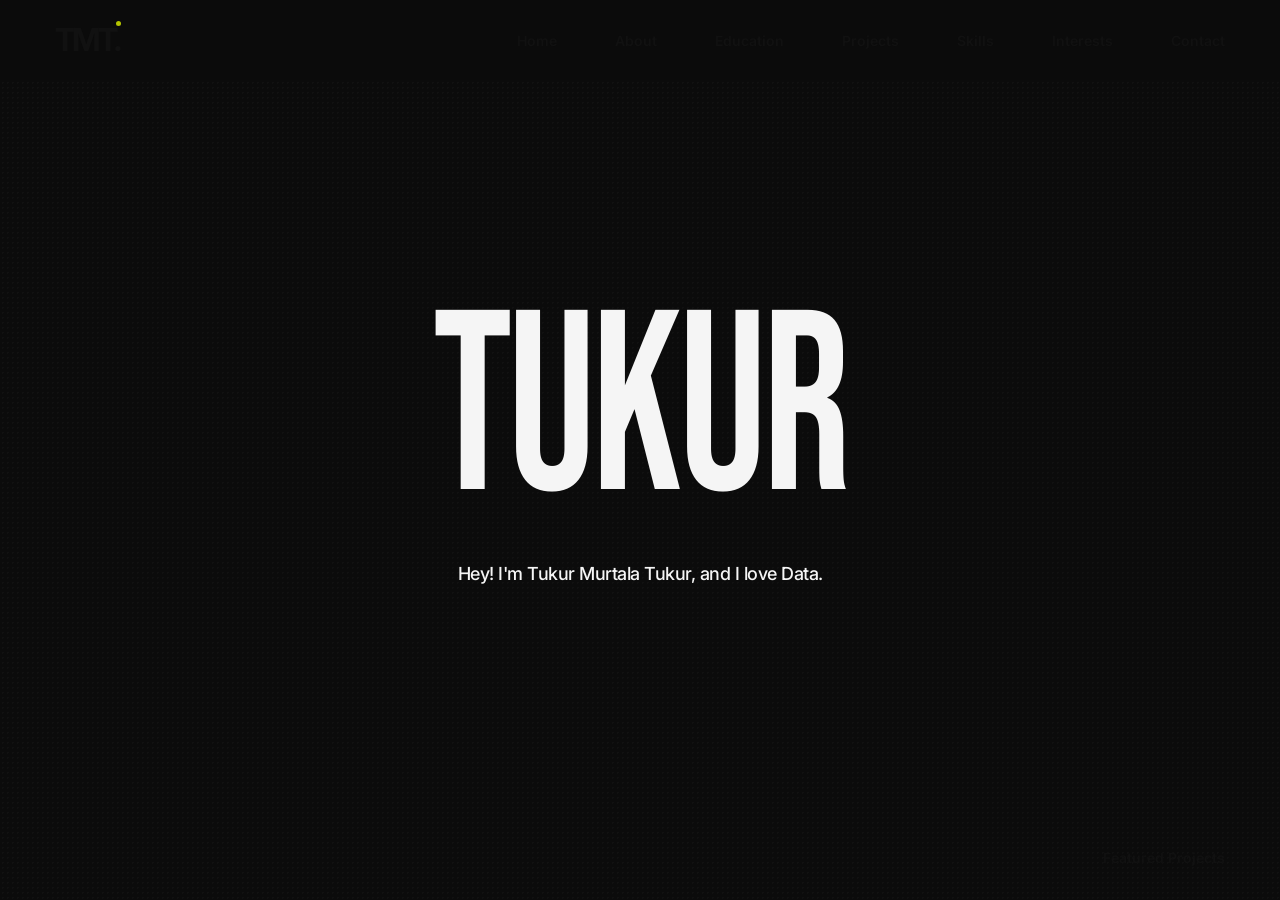
==== commit 7831b04e: "Update index.html" ====
--- a/index.html
+++ b/index.html
@@ -21,13 +21,18 @@
 
 <body>
 
-    <!-- Navigation -->
+    <!-- ========================================
+         NAVIGATION
+    ========================================= -->
+
     <header class="navbar">
 
+        <!-- Logo -->
         <a href="index.html" class="logo">
             TMT<span>.</span>
         </a>
 
+        <!-- Navigation -->
         <nav>
             <a href="index.html">Home</a>
             <a href="about.html">About</a>
@@ -41,14 +46,28 @@
     </header>
 
 
-    <!-- Hero -->
-    <main class="home">
+    <!-- ========================================
+         HERO
+    ========================================= -->
 
-        <h1 class="giant-name">TUKUR</h1>
+    <main class="about">
 
+        <!-- Giant Name -->
+        <h1 class="giant-name">
+            TUKUR
+        </h1>
+
+        <!-- Description -->
         <p class="about-description">
             Hey! I'm Tukur Murtala Tukur, and I love Data.
         </p>
+
+
+        <!-- ========================================
+             BOTTOM NAVIGATION
+        ========================================= -->
+
+
 
         <div class="bottom-right">
             Featured Projects
--- a/css/style.css
+++ b/css/style.css
@@ -1,1307 +1,4064 @@
+/* =========================================================
+   GOOGLE FONTS
+========================================================= */
+
 @import url('https://fonts.googleapis.com/css2?family=Bebas+Neue&family=Inter:wght@400;500;600;700&display=swap');
 
-/* =========================================================
-GLOBAL RESET
+
+/* =========================================================
+   RESET
 ========================================================= */
 
 * {
-  margin: 0;
-  padding: 0;
-  box-sizing: border-box;
-  }
+    margin: 0;
+    padding: 0;
+    box-sizing: border-box;
+}
+
 
 html {
-scroll-behavior: smooth;
-background: #ffffff;
-}
+    scroll-behavior: smooth;
+}
+
 
 body {
-margin: 0;
-padding: 0;
-
-```
-background: #ffffff;
-color: #111111;
-
-font-family: "Inter", sans-serif;
-
-overflow-x: hidden;
-```
-
-}
+    background: #0b0b0b;
+    color: #f5f5f5;
+    font-family: "Inter", sans-serif;
+}
+
 
 a {
-color: inherit;
-text-decoration: none;
-}
+    color: inherit;
+    text-decoration: none;
+}
+
 
 button,
 input,
 textarea {
-font-family: inherit;
-}
-
-img {
-max-width: 100%;
-}
-
-/* =========================================================
-SHARED NAVBAR
-USE THIS ON EVERY PAGE
-
-   <header class="navbar">
-       <a href="index.html" class="logo">TMT<span>.</span></a>
-       <nav>...</nav>
-   </header>
+    font-family: inherit;
+}
+
+
+/* =========================================================
+   HOME PAGE
+========================================================= */
+
+.home {
+    min-height: 100vh;
+
+    background-color: #0b0b0b;
+
+    background-image:
+        radial-gradient(
+            rgba(255, 255, 255, 0.035) 1px,
+            transparent 1px
+        );
+
+    background-size: 5px 5px;
+
+    display: flex;
+
+    align-items: center;
+}
+
+
+.home-content {
+    width: min(800px, 90%);
+
+    margin-left: max(
+        8vw,
+        calc((100vw - 1200px) / 2)
+    );
+
+    padding: 70px 0;
+}
+
+
+/* =========================================================
+   PROFILE IMAGE
+========================================================= */
+
+.profile-image {
+    width: 84px;
+    height: 84px;
+
+    border-radius: 50%;
+
+    overflow: hidden;
+
+    margin-bottom: 28px;
+
+    background: #ddd;
+}
+
+
+.profile-image img {
+    width: 100%;
+    height: 100%;
+
+    object-fit: cover;
+
+    display: block;
+}
+
+
+/* =========================================================
+   HOME HEADING
+========================================================= */
+
+.home h1 {
+    font-size: clamp(
+        25px,
+        2.1vw,
+        31px
+    );
+
+    line-height: 1.18;
+
+    letter-spacing: -1.2px;
+
+    font-weight: 600;
+
+    max-width: 760px;
+
+    margin-bottom: 25px;
+}
+
+
+/* =========================================================
+   HOME PARAGRAPHS
+========================================================= */
+
+.intro {
+    max-width: 760px;
+
+    color: #929292;
+
+    font-size: 16px;
+
+    line-height: 1.65;
+
+    letter-spacing: -0.2px;
+
+    margin-bottom: 23px;
+}
+
+
+/* =========================================================
+   HOME LINKS
+========================================================= */
+
+.home-links {
+    display: flex;
+
+    align-items: center;
+
+    gap: 35px;
+
+    margin-top: 27px;
+
+    font-size: 16px;
+
+    font-weight: 500;
+}
+
+
+.home-links a {
+    transition: opacity 0.25s ease;
+}
+
+
+.home-links a:hover {
+    opacity: 0.55;
+}
+
+
+.arrow-link span {
+    display: inline-block;
+
+    margin-left: 4px;
+
+    transition: transform 0.25s ease;
+}
+
+
+.arrow-link:hover span {
+    transform: translateX(5px);
+}
+
+
+/* =========================================================
+   STATUS
+========================================================= */
+
+.status {
+    margin-top: 37px;
+
+    display: flex;
+
+    align-items: center;
+
+    gap: 8px;
+
+    color: #686868;
+
+    font-size: 14px;
+}
+
+
+.status-dot {
+    width: 11px;
+    height: 11px;
+
+    background: #747474;
+
+    border-radius: 50%;
+
+    display: inline-block;
+}
+
+
+/* =========================================================
+   ABOUT / TUKUR HERO
+========================================================= */
+
+.about {
+    min-height: calc(100vh - 80px);
+
+    width: 100%;
+
+    position: relative;
+
+    overflow: hidden;
+
+    background-color: #0b0b0b;
+
+    background-image:
+        radial-gradient(
+            rgba(255, 255, 255, 0.025) 1px,
+            transparent 1px
+        );
+
+    background-size: 5px 5px;
+
+    display: flex;
+
+    flex-direction: column;
+
+    align-items: center;
+
+    justify-content: center;
+
+    padding-bottom: 80px;
+}
+
+
+/* =========================================================
+   MAIN NAVBAR
 ========================================================= */
 
 .navbar {
+    height: 80px;
+
+    width: 100%;
+
+    padding: 0 4.3vw;
+
+    display: flex;
+
+    align-items: center;
+
+    justify-content: space-between;
+
+    background: #0b0b0b;
+
+    position: relative;
+
+    z-index: 10;
+}
+
+
+/* =========================================================
+   LOGO
+========================================================= */
+
+.logo {
+    font-size: 32px;
+
+    font-weight: 700;
+
+    letter-spacing: -3px;
+
+    line-height: 1;
+}
+
+
+.logo span {
+    position: relative;
+}
+
+
+.logo span::after {
+    content: "";
+
+    position: absolute;
+
+    width: 5px;
+    height: 5px;
+
+    background: #b4c400;
+
+    border-radius: 50%;
+
+    right: -2px;
+    top: 1px;
+}
+
+
+/* =========================================================
+   NAVIGATION
+========================================================= */
+
+.navbar nav {
+    display: flex;
+
+    align-items: center;
+
+    gap: 58px;
+}
+
+
+.navbar nav a {
+    font-size: 14px;
+
+    font-weight: 600;
+
+    transition: opacity 0.25s ease;
+}
+
+
+.navbar nav a:hover {
+    opacity: 0.5;
+}
+
+
+/* =========================================================
+   GIANT TUKUR
+========================================================= */
+
+.giant-name {
+    font-family: "Bebas Neue", sans-serif;
+
+    font-size: clamp(
+        180px,
+        20vw,
+        340px
+    );
+
+    font-weight: 400;
+
+    line-height: 0.78;
+
+    letter-spacing: -4px;
+
+    transform: scaleX(0.85);
+
+    transform-origin: center;
+
+    white-space: nowrap;
+
+    margin: 0;
+
+    color: #f5f5f5;
+}
+
+
+/* =========================================================
+   ABOUT DESCRIPTION
+========================================================= */
+
+.about-description {
+    margin-top: 48px;
+
+    max-width: 760px;
+
+    font-size: 18px;
+
+    line-height: 1.5;
+
+    font-weight: 500;
+
+    letter-spacing: -0.5px;
+
+    text-align: center;
+
+    color: #f5f5f5;
+}
+
+
+/* =========================================================
+   ABOUT BOTTOM LEFT
+========================================================= */
+
+.bottom-left {
+    position: absolute;
+
+    bottom: 34px;
+
+    left: 4.3vw;
+
+    display: flex;
+
+    align-items: center;
+
+    gap: 25px;
+
+    font-size: 14px;
+
+    font-weight: 600;
+}
+
+
+.down-arrow {
+    font-size: 29px;
+
+    line-height: 10px;
+
+    position: relative;
+
+    top: -3px;
+}
+
+
+/* =========================================================
+   ABOUT BOTTOM RIGHT
+========================================================= */
+
+.bottom-right {
+    position: absolute;
+
+    bottom: 34px;
+
+    right: 4.3vw;
+
+    font-size: 14px;
+
+    font-weight: 600;
+}
+
+
+/* =========================================================
+   PROJECTS PAGE
+========================================================= */
+
+.projects-page {
+    min-height: 100vh;
+
+    position: relative;
+
+    overflow: hidden;
+
+    background: #f8f8f8;
+
+    color: #111;
+
+    font-family: "Inter", sans-serif;
+}
+
+
+/* =========================================================
+   PROJECTS NAVBAR
+   LIGHT HEADER — NO BLACK
+========================================================= */
+
+.projects-navbar {
+    height: 95px;
+
+    width: 100%;
+
+    padding: 0 4.3vw;
+
+    display: flex;
+
+    align-items: center;
+
+    justify-content: space-between;
+
+    background: #f8f8f8;
+
+    color: #111;
+
+    position: relative;
+
+    z-index: 10;
+}
+
+
+/* =========================================================
+   PROJECTS LOGO
+========================================================= */
+
+.projects-logo {
+    font-size: 32px;
+
+    font-weight: 700;
+
+    letter-spacing: -3px;
+
+    line-height: 1;
+
+    color: #111;
+}
+
+
+.projects-logo span {
+    position: relative;
+
+    color: #111;
+}
+
+
+.projects-logo span::after {
+    content: "";
+
+    position: absolute;
+
+    width: 5px;
+    height: 5px;
+
+    background: #c6d000;
+
+    border-radius: 50%;
+
+    right: -2px;
+
+    top: 1px;
+}
+
+
+/* =========================================================
+   PROJECTS NAVIGATION
+========================================================= */
+
+.projects-navbar nav {
+    display: flex;
+
+    align-items: center;
+
+    gap: 58px;
+}
+
+
+.projects-navbar nav a {
+    color: #111;
+
+    font-size: 14px;
+
+    font-weight: 500;
+
+    transition: opacity 0.25s ease;
+}
+
+
+.projects-navbar nav a:hover {
+    opacity: 0.45;
+}
+
+
+/* =========================================================
+   PROJECTS HERO
+========================================================= */
+
+.projects-hero {
+    min-height: calc(100vh - 95px);
+
+    position: relative;
+
+    display: flex;
+
+    flex-direction: column;
+
+    align-items: center;
+
+    justify-content: center;
+
+    text-align: center;
+
+    padding-bottom: 80px;
+
+    background: #f8f8f8;
+}
+
+
+/* =========================================================
+   GIANT PROJECTS TITLE
+========================================================= */
+
+.projects-hero h1 {
+    font-family: "Bebas Neue", sans-serif;
+
+    font-size: clamp(
+        180px,
+        20vw,
+        340px
+    );
+
+    font-weight: 400;
+
+    line-height: 0.78;
+
+    letter-spacing: -4px;
+
+    transform: scaleX(0.85);
+
+    transform-origin: center;
+
+    white-space: nowrap;
+
+    color: #000;
+
+    margin: 0;
+}
+
+
+/* =========================================================
+   PROJECT DESCRIPTION
+========================================================= */
+
+.projects-hero p {
+    margin-top: 48px;
+
+    max-width: 760px;
+
+    font-size: 17px;
+
+    line-height: 1.5;
+
+    font-weight: 400;
+
+    letter-spacing: -0.35px;
+
+    color: #222;
+}
+
+
+/* =========================================================
+   PROJECTS BOTTOM
+========================================================= */
+
+.projects-bottom {
+    position: absolute;
+
+    left: 0;
+
+    right: 0;
+
+    bottom: 32px;
+
+    padding: 0 4.3vw;
+
+    display: flex;
+
+    align-items: center;
+
+    justify-content: space-between;
+}
+
+
+/* =========================================================
+   SCROLL TO EXPLORE
+========================================================= */
+
+.scroll-explore {
+    display: flex;
+
+    align-items: center;
+
+    gap: 30px;
+
+    font-size: 14px;
+
+    font-weight: 600;
+
+    color: #111;
+}
+
+
+.scroll-arrow {
+    font-size: 28px;
+
+    line-height: 10px;
+
+    position: relative;
+
+    top: -3px;
+}
+
+
+/* =========================================================
+   PROJECT FILTERS
+========================================================= */
+
+.project-filters {
+    display: flex;
+
+    align-items: center;
+
+    gap: 28px;
+}
+
+
+.project-filters button {
+    border: none;
+
+    background: transparent;
+
+    padding: 9px 15px;
+
+    font-family: inherit;
+
+    font-size: 14px;
+
+    font-weight: 500;
+
+    color: #888;
+
+    cursor: pointer;
+
+    transition:
+        color 0.25s ease,
+        background 0.25s ease;
+}
+
+
+.project-filters button.active {
+    color: #111;
+
+    border: 2px solid #111;
+
+    border-radius: 50px;
+
+    padding: 7px 16px;
+}
+
+
+.project-filters button:hover {
+    color: #111;
+}
+
+
+/* =========================================================
+   PROJECT SHOWCASE
+========================================================= */
+
+.project-showcase {
+    background: #f8f8f8;
+
+    color: #111;
+
+    padding: 140px 4.3vw 120px;
+}
+
+
+/* =========================================================
+   FEATURED PROJECT
+========================================================= */
+
+.featured-project {
+    max-width: 1250px;
+
+    margin: 0 auto 180px;
+}
+
+
+.project-label {
+    font-size: 12px;
+
+    font-weight: 600;
+
+    letter-spacing: 1px;
+
+    color: #777;
+
+    margin-bottom: 35px;
+}
+
+
+.featured-project-content {
+    display: grid;
+
+    grid-template-columns: 1.25fr 0.75fr;
+
+    gap: 80px;
+
+    align-items: center;
+}
+
+
+/* =========================================================
+   FEATURED PROJECT IMAGE
+========================================================= */
+
+.featured-project-image {
+    width: 100%;
+
+    aspect-ratio: 16 / 10;
+
+    background: #e5e5e5;
+
+    overflow: hidden;
+}
+
+
+.image-placeholder {
+    width: 100%;
+
+    height: 100%;
+
+    display: flex;
+
+    align-items: center;
+
+    justify-content: center;
+
+    color: #999;
+
+    font-size: 12px;
+
+    letter-spacing: 1px;
+
+    transition: transform 0.5s ease;
+}
+
+
+.featured-project-image:hover .image-placeholder {
+    transform: scale(1.03);
+}
+
+
+/* =========================================================
+   FEATURED PROJECT INFORMATION
+========================================================= */
+
+.featured-project-info {
+    display: flex;
+
+    flex-direction: column;
+
+    align-items: flex-start;
+}
+
+
+.project-number {
+    font-size: 12px;
+
+    color: #888;
+
+    margin-bottom: 18px;
+}
+
+
+.featured-project-info h2 {
+    font-family: "Bebas Neue", sans-serif;
+
+    font-size: 58px;
+
+    font-weight: 400;
+
+    line-height: 0.9;
+
+    letter-spacing: -1px;
+
+    margin-bottom: 15px;
+}
+
+
+.featured-project-info h3 {
+    font-size: 21px;
+
+    font-weight: 600;
+
+    margin-bottom: 20px;
+}
+
+
+.featured-project-info p {
+    max-width: 500px;
+
+    font-size: 15px;
+
+    line-height: 1.7;
+
+    color: #666;
+
+    margin-bottom: 25px;
+}
+
+
+/* =========================================================
+   PROJECT TECHNOLOGIES
+========================================================= */
+
+.project-tech {
+    display: flex;
+
+    flex-wrap: wrap;
+
+    gap: 8px;
+
+    margin-bottom: 30px;
+}
+
+
+.project-tech span {
+    padding: 7px 12px;
+
+    border: 1px solid #d2d2d2;
+
+    border-radius: 30px;
+
+    font-size: 11px;
+
+    font-weight: 500;
+
+    color: #555;
+}
+
+
+/* =========================================================
+   PROJECT LINKS
+========================================================= */
+
+.project-link {
+    display: inline-flex;
+
+    align-items: center;
+
+    gap: 8px;
+
+    font-size: 14px;
+
+    font-weight: 600;
+
+    color: #111;
+
+    transition:
+        opacity 0.25s ease,
+        gap 0.25s ease;
+}
+
+
+.project-link:hover {
+    opacity: 0.5;
+
+    gap: 14px;
+}
+
+
+.project-link span {
+    font-size: 18px;
+}
+
+
+/* =========================================================
+   PROJECT CATEGORY
+========================================================= */
+
+.project-category {
+    max-width: 1250px;
+
+    margin: 0 auto 160px;
+}
+
+
+.project-category-heading {
+    display: flex;
+
+    align-items: baseline;
+
+    gap: 20px;
+
+    border-bottom: 1px solid #d5d5d5;
+
+    padding-bottom: 20px;
+
+    margin-bottom: 45px;
+}
+
+
+.project-category-heading span {
+    font-size: 12px;
+
+    color: #888;
+}
+
+
+.project-category-heading h2 {
+    font-family: "Bebas Neue", sans-serif;
+
+    font-size: 52px;
+
+    font-weight: 400;
+
+    line-height: 1;
+}
+
+
+/* =========================================================
+   PROJECT GRID
+========================================================= */
+
+.project-grid {
+    display: grid;
+
+    grid-template-columns: repeat(2, 1fr);
+
+    gap: 70px 35px;
+}
+
+
+/* =========================================================
+   PROJECT CARD
+========================================================= */
+
+.project-card {
+    display: flex;
+
+    flex-direction: column;
+}
+
+
+/* =========================================================
+   PROJECT CARD IMAGE
+========================================================= */
+
+.project-card-image {
+    width: 100%;
+
+    aspect-ratio: 16 / 10;
+
+    background: #e5e5e5;
+
+    display: flex;
+
+    align-items: center;
+
+    justify-content: center;
+
+    color: #999;
+
+    font-size: 11px;
+
+    letter-spacing: 1px;
+
+    overflow: hidden;
+
+    margin-bottom: 25px;
+}
+
+
+.project-card-image span {
+    transition: transform 0.5s ease;
+}
+
+
+.project-card:hover .project-card-image span {
+    transform: scale(1.05);
+}
+
+
+/* =========================================================
+   PROJECT CARD CONTENT
+========================================================= */
+
+.project-card-content {
+    padding: 0 5px;
+}
+
+
+.project-card-top {
+    display: flex;
+
+    align-items: center;
+
+    justify-content: space-between;
+
+    margin-bottom: 18px;
+
+    font-size: 11px;
+
+    color: #888;
+}
+
+
+.project-card-top span:last-child {
+    letter-spacing: 1px;
+}
+
+
+.project-card h3 {
+    font-size: 25px;
+
+    font-weight: 600;
+
+    letter-spacing: -0.7px;
+
+    margin-bottom: 12px;
+}
+
+
+.project-card p {
+    max-width: 520px;
+
+    font-size: 14px;
+
+    line-height: 1.65;
+
+    color: #666;
+
+    margin-bottom: 20px;
+}
+
+
+.project-card .project-tech {
+    margin-bottom: 22px;
+}
+
+
+/* =========================================================
+   PROJECT SIDE BUTTON
+========================================================= */
+
+.side-button {
+    position: fixed;
+
+    right: 0;
+
+    top: 185px;
+
+    width: 37px;
+
+    height: 48px;
+
+    border: none;
+
+    border-radius: 8px 0 0 8px;
+
+    background: #292b25;
+
+    color: #d4e000;
+
+    font-size: 24px;
+
+    display: flex;
+
+    align-items: center;
+
+    justify-content: center;
+
+    cursor: pointer;
+
+    z-index: 50;
+
+    transition:
+        width 0.25s ease,
+        background 0.25s ease;
+}
+
+
+.side-button:hover {
+    width: 45px;
+
+    background: #20221d;
+}
+
+
+/* =========================================================
+   CONTACT PAGE
+========================================================= */
+
+.contact-page {
+    min-height: 100vh;
+
+    background: #0b0b0b;
+
+    color: #f5f5f5;
+
+    font-family: "Inter", sans-serif;
+}
+
+
+/* =========================================================
+   CONTACT NAVBAR
+========================================================= */
+
+.contact-navbar {
+    height: 80px;
+
+    width: 100%;
+
+    padding: 0 4.3vw;
+
+    display: flex;
+
+    align-items: center;
+
+    justify-content: space-between;
+
+    background: #0b0b0b;
+
+    position: relative;
+
+    z-index: 10;
+}
+
+
+.contact-logo {
+    font-size: 32px;
+
+    font-weight: 700;
+
+    letter-spacing: -3px;
+
+    line-height: 1;
+
+    color: #f5f5f5;
+}
+
+
+.contact-logo span {
+    position: relative;
+}
+
+
+.contact-logo span::after {
+    content: "";
+
+    position: absolute;
+
+    width: 5px;
+
+    height: 5px;
+
+    background: #b4c400;
+
+    border-radius: 50%;
+
+    right: -2px;
+
+    top: 1px;
+}
+
+
+.contact-navbar nav {
+    display: flex;
+
+    align-items: center;
+
+    gap: 58px;
+}
+
+
+.contact-navbar nav a {
+    color: #f5f5f5;
+
+    font-size: 14px;
+
+    font-weight: 600;
+
+    transition: opacity 0.25s ease;
+}
+
+
+.contact-navbar nav a:hover {
+    opacity: 0.5;
+}
+
+
+/* =========================================================
+   CONTACT HERO
+========================================================= */
+
+.contact-hero {
+    min-height: calc(100vh - 80px);
+
+    position: relative;
+
+    overflow: hidden;
+
+    display: flex;
+
+    flex-direction: column;
+
+    align-items: center;
+
+    justify-content: center;
+
+    text-align: center;
+
+    padding-bottom: 80px;
+
+    background-color: #0b0b0b;
+
+    background-image:
+        radial-gradient(
+            rgba(255, 255, 255, 0.025) 1px,
+            transparent 1px
+        );
+
+    background-size: 5px 5px;
+}
+
+
+/* =========================================================
+   GIANT CONTACT
+========================================================= */
+
+.contact-hero h1 {
+    font-family: "Bebas Neue", sans-serif;
+
+    font-size: clamp(
+        170px,
+        20vw,
+        330px
+    );
+
+    font-weight: 400;
+
+    line-height: 0.78;
+
+    letter-spacing: -4px;
+
+    transform: scaleX(0.82);
+
+    transform-origin: center;
+
+    white-space: nowrap;
+
+    margin: 0;
+
+    color: #f5f5f5;
+}
+
+
+/* =========================================================
+   CONTACT INTRO
+========================================================= */
+
+.contact-hero p {
+    margin-top: 45px;
+
+    max-width: 760px;
+
+    font-size: 18px;
+
+    font-weight: 400;
+
+    line-height: 1.5;
+
+    letter-spacing: -0.4px;
+
+    color: #f5f5f5;
+}
+
+
+/* =========================================================
+   CONTACT HERO BOTTOM LEFT
+========================================================= */
+
+.contact-scroll {
+    position: absolute;
+
+    bottom: 34px;
+
+    left: 4.3vw;
+
+    display: flex;
+
+    align-items: center;
+
+    gap: 28px;
+
+    font-size: 14px;
+
+    font-weight: 600;
+}
+
+
+.contact-arrow {
+    font-size: 29px;
+
+    line-height: 10px;
+
+    position: relative;
+
+    top: -3px;
+}
+
+
+/* =========================================================
+   CONTACT HERO BOTTOM RIGHT
+========================================================= */
+
+.contact-connect {
+    position: absolute;
+
+    bottom: 34px;
+
+    right: 4.3vw;
+
+    font-size: 14px;
+
+    font-weight: 600;
+}
+
+
+/* =========================================================
+   CONTACT FORM SECTION
+========================================================= */
+
+.contact-form-section {
+    min-height: 100vh;
+
+    background: #0b0b0b;
+
+    padding: 110px 3.3vw 80px;
+
+    display: flex;
+
+    justify-content: center;
+}
+
+
+.contact-form-wrapper {
+    width: 100%;
+
+    max-width: 1180px;
+}
+
+
+/* =========================================================
+   LET'S TALK
+========================================================= */
+
+.contact-form-wrapper h2 {
+    font-family: "Bebas Neue", sans-serif;
+
+    font-size: clamp(
+        100px,
+        12vw,
+        190px
+    );
+
+    font-weight: 400;
+
+    line-height: 0.7;
+
+    letter-spacing: -2px;
+
+    transform: scaleX(0.75);
+
+    transform-origin: left center;
+
+    margin: 0 0 70px;
+
+    white-space: nowrap;
+}
+
+
+/* =========================================================
+   CONTACT FORM
+========================================================= */
+
+.contact-form-wrapper form {
+    width: 100%;
+}
+
+
+.form-field {
+    width: 100%;
+
+    border-bottom: 1px solid #3a3a3a;
+
+    padding: 0 0 35px;
+
+    margin-bottom: 20px;
+
+    display: flex;
+
+    flex-direction: column;
+}
+
+
+.form-field label {
+    color: #8b8b8b;
+
+    font-size: 14px;
+
+    line-height: 1.5;
+
+    margin-bottom: 15px;
+
+    transition: color 0.25s ease;
+}
+
+
+.form-field input,
+.form-field textarea {
+    width: 100%;
+
+    border: none;
+
+    outline: none;
+
+    background: transparent;
+
+    color: #f5f5f5;
+
+    font-family: "Inter", sans-serif;
+
+    font-size: 17px;
+
+    resize: none;
+}
+
+
+.form-field textarea {
+    min-height: 70px;
+}
+
+
+.form-field:focus-within {
+    border-color: #777;
+}
+
+
+.form-field:focus-within label {
+    color: #f5f5f5;
+}
+
+
+/* =========================================================
+   SUBMIT BUTTON
+========================================================= */
+
+.contact-form-wrapper button {
+    width: 100%;
+
+    height: 52px;
+
+    margin-top: 25px;
+
+    border: none;
+
+    border-radius: 6px;
+
+    background: #f5f5f5;
+
+    color: #111;
+
+    font-family: "Inter", sans-serif;
+
+    font-size: 14px;
+
+    font-weight: 600;
+
+    cursor: pointer;
+
+    display: flex;
+
+    align-items: center;
+
+    justify-content: center;
+
+    gap: 8px;
+
+    transition:
+        background 0.25s ease,
+        transform 0.25s ease;
+}
+
+
+.contact-form-wrapper button:hover {
+    background: #dcdcdc;
+
+    transform: translateY(-2px);
+}
+
+
+.submit-arrow {
+    font-size: 18px;
+
+    line-height: 1;
+
+    transition: transform 0.25s ease;
+}
+
+
+.contact-form-wrapper button:hover .submit-arrow {
+    transform: translateX(5px);
+}
+
+
+/* =========================================================
+   CONTACT SOCIALS
+========================================================= */
+
+.contact-socials {
+    margin-top: 110px;
+
+    padding-top: 55px;
+
+    border-top: 1px solid #2d2d2d;
+
+    display: grid;
+
+    grid-template-columns: repeat(3, 1fr);
+
+    column-gap: 60px;
+
+    row-gap: 55px;
+}
+
+
+.social-item {
+    display: flex;
+
+    flex-direction: column;
+
+    align-items: center;
+
+    justify-content: center;
+
+    text-align: center;
+
+    gap: 5px;
+
+    color: #f5f5f5;
+
+    transition:
+        opacity 0.25s ease,
+        transform 0.25s ease;
+}
+
+
+.social-item:hover {
+    opacity: 0.6;
+
+    transform: translateY(-4px);
+}
+
+
+.social-icon {
+    width: 32px;
+
+    height: 32px;
+
+    margin-bottom: 7px;
+
+    display: flex;
+
+    align-items: center;
+
+    justify-content: center;
+
+    color: #f5f5f5;
+}
+
+
+.social-icon svg {
+    width: 24px;
+
+    height: 24px;
+
+    display: block;
+
+    fill: currentColor;
+}
+
+
+.social-icon svg rect,
+.social-icon svg circle {
+    fill: none;
+
+    stroke: currentColor;
+
+    stroke-width: 1.7;
+}
+
+
+.social-icon svg circle[fill="currentColor"] {
+    fill: currentColor;
+
+    stroke: none;
+}
+
+
+.social-name {
+    font-size: 14px;
+
+    font-weight: 600;
+
+    color: #f5f5f5;
+
+    line-height: 1.4;
+}
+
+
+.social-platform {
+    font-size: 13px;
+
+    font-weight: 400;
+
+    color: #777;
+
+    line-height: 1.4;
+}
+
+
+/* =========================================================
+   TABLET — 768px
+========================================================= */
+
+@media (max-width: 768px) {
+
+
+    /* ========================================
+       HOME
+    ======================================== */
+
+    .home {
+        align-items: flex-start;
+    }
+
+
+    .home-content {
+        width: 88%;
+
+        margin: 0 auto;
+
+        padding-top: 80px;
+    }
+
+
+    .profile-image {
+        width: 70px;
+        height: 70px;
+    }
+
+
+    .home h1 {
+        font-size: 24px;
+
+        letter-spacing: -0.8px;
+    }
+
+
+    .intro {
+        font-size: 15px;
+
+        line-height: 1.6;
+    }
+
+
+    .home-links {
+        gap: 22px;
+
+        flex-wrap: wrap;
+    }
+
+
+
+    /* ========================================
+       ABOUT NAVBAR
+    ======================================== */
+
+    .navbar {
+        height: 75px;
+
+        padding: 0 6vw;
+    }
+
+
+    .logo {
+        font-size: 28px;
+    }
+
+
+    .navbar nav {
+        gap: 20px;
+    }
+
+
+    .navbar nav a {
+        font-size: 12px;
+    }
+
+
+
+    /* ========================================
+       ABOUT
+    ======================================== */
+
+    .about {
+        min-height: calc(100vh - 75px);
+
+        padding-bottom: 80px;
+    }
+
+
+    .giant-name {
+        font-size: 25vw;
+
+        letter-spacing: -2px;
+
+        transform: scaleX(0.82);
+    }
+
+
+    .about-description {
+        width: 85%;
+
+        margin-top: 35px;
+
+        font-size: 15px;
+
+        line-height: 1.5;
+    }
+
+
+    .bottom-left {
+        left: 6vw;
+
+        bottom: 25px;
+
+        gap: 15px;
+
+        font-size: 12px;
+    }
+
+
+    .bottom-right {
+        right: 6vw;
+
+        bottom: 25px;
+
+        font-size: 12px;
+    }
+
+
+
+    /* ========================================
+       PROJECTS NAVBAR
+    ======================================== */
+
+    .projects-navbar {
+        height: 75px;
+
+        padding: 0 6vw;
+
+        background: #f8f8f8;
+    }
+
+
+    .projects-logo {
+        font-size: 28px;
+    }
+
+
+    .projects-navbar nav {
+        gap: 18px;
+    }
+
+
+    .projects-navbar nav a {
+        font-size: 11px;
+    }
+
+
+
+    /* ========================================
+       PROJECT HERO
+    ======================================== */
+
+    .projects-hero {
+        min-height: calc(100vh - 75px);
+
+        padding-bottom: 100px;
+    }
+
+
+    .projects-hero h1 {
+        font-size: 25vw;
+
+        letter-spacing: -2px;
+
+        transform: scaleX(0.82);
+    }
+
+
+    .projects-hero p {
+        width: 85%;
+
+        margin-top: 30px;
+
+        font-size: 14px;
+
+        line-height: 1.5;
+    }
+
+
+    .projects-bottom {
+        bottom: 22px;
+
+        padding: 0 6vw;
+    }
+
+
+    .scroll-explore {
+        gap: 15px;
+
+        font-size: 12px;
+    }
+
+
+    .project-filters {
+        gap: 5px;
+
+        max-width: 65%;
+
+        overflow-x: auto;
+
+        scrollbar-width: none;
+    }
+
+
+    .project-filters::-webkit-scrollbar {
+        display: none;
+    }
+
+
+    .project-filters button {
+        white-space: nowrap;
+
+        font-size: 11px;
+
+        padding: 7px 10px;
+    }
+
+
+    .project-filters button.active {
+        padding: 5px 12px;
+    }
+
+
+
+    /* ========================================
+       PROJECT SHOWCASE
+    ======================================== */
+
+    .project-showcase {
+        padding: 90px 6vw 80px;
+    }
+
+
+    .featured-project {
+        margin-bottom: 110px;
+    }
+
+
+    .featured-project-content {
+        grid-template-columns: 1fr;
+
+        gap: 45px;
+    }
+
+
+    .featured-project-info h2 {
+        font-size: 48px;
+    }
+
+
+    .featured-project-info h3 {
+        font-size: 19px;
+    }
+
+
+    .project-category {
+        margin-bottom: 100px;
+    }
+
+
+    .project-category-heading {
+        margin-bottom: 35px;
+    }
+
+
+    .project-category-heading h2 {
+        font-size: 45px;
+    }
+
+
+    .project-grid {
+        grid-template-columns: 1fr;
+
+        gap: 60px;
+    }
+
+
+    .project-card h3 {
+        font-size: 23px;
+    }
+
+
+
+    /* ========================================
+       PROJECT SIDE BUTTON
+    ======================================== */
+
+    .side-button {
+        top: 140px;
+
+        width: 32px;
+
+        height: 42px;
+
+        font-size: 20px;
+    }
+
+
+
+    /* ========================================
+       CONTACT
+    ======================================== */
+
+    .contact-navbar {
+        height: 75px;
+
+        padding: 0 6vw;
+    }
+
+
+    .contact-logo {
+        font-size: 28px;
+    }
+
+
+    .contact-navbar nav {
+        gap: 20px;
+    }
+
+
+    .contact-navbar nav a {
+        font-size: 12px;
+    }
+
+
+    .contact-hero {
+        min-height: calc(100vh - 75px);
+
+        padding-bottom: 80px;
+    }
+
+
+    .contact-hero h1 {
+        font-size: 25vw;
+
+        letter-spacing: -2px;
+
+        transform: scaleX(0.8);
+    }
+
+
+    .contact-hero p {
+        width: 85%;
+
+        margin-top: 35px;
+
+        font-size: 15px;
+    }
+
+
+    .contact-scroll {
+        left: 6vw;
+
+        bottom: 25px;
+
+        gap: 15px;
+
+        font-size: 12px;
+    }
+
+
+    .contact-connect {
+        right: 6vw;
+
+        bottom: 25px;
+
+        font-size: 12px;
+    }
+
+
+    .contact-form-section {
+        padding: 90px 6vw 70px;
+    }
+
+
+    .contact-form-wrapper h2 {
+        font-size: 25vw;
+
+        margin-bottom: 70px;
+
+        transform: scaleX(0.72);
+    }
+
+
+    .contact-socials {
+        margin-top: 90px;
+
+        padding-top: 45px;
+
+        grid-template-columns: repeat(2, 1fr);
+
+        column-gap: 40px;
+
+        row-gap: 45px;
+    }
+
+
+    .social-name {
+        font-size: 13px;
+    }
+
+
+    .social-platform {
+        font-size: 12px;
+    }
+
+}
+
+
+/* =========================================================
+   SMALL PHONES — 500px
+========================================================= */
+
+@media (max-width: 500px) {
+
+
+    /* ========================================
+       HOME
+    ======================================== */
+
+    .home-content {
+        padding-top: 65px;
+    }
+
+
+
+    /* ========================================
+       ABOUT NAVBAR
+    ======================================== */
+
+    .navbar {
+        height: 70px;
+    }
+
+
+    .navbar nav a:nth-child(3),
+    .navbar nav a:nth-child(4) {
+        display: none;
+    }
+
+
+
+    /* ========================================
+       ABOUT
+    ======================================== */
+
+    .about {
+        min-height: calc(100vh - 70px);
+
+        padding-bottom: 80px;
+    }
+
+
+    .giant-name {
+        font-size: 25vw;
+
+        letter-spacing: -1px;
+
+        transform: scaleX(0.80);
+    }
+
+
+    .about-description {
+        font-size: 14px;
+    }
+
+
+
+    /* ========================================
+       PROJECTS NAVBAR
+    ======================================== */
+
+    .projects-navbar {
+        height: 70px;
+
+        background: #f8f8f8;
+    }
+
+
+    .projects-navbar nav a:nth-child(3),
+    .projects-navbar nav a:nth-child(4) {
+        display: none;
+    }
+
+
+    .projects-navbar nav {
+        gap: 18px;
+    }
+
+
+    .projects-navbar nav a {
+        font-size: 11px;
+    }
+
+
+    .projects-logo {
+        font-size: 27px;
+    }
+
+
+
+    /* ========================================
+       PROJECT HERO
+    ======================================== */
+
+    .projects-hero {
+        min-height: calc(100vh - 70px);
+
+        padding-bottom: 110px;
+    }
+
+
+    .projects-hero h1 {
+        font-size: 25vw;
+
+        letter-spacing: -1px;
+
+        transform: scaleX(0.8);
+    }
+
+
+    .projects-hero p {
+        width: 88%;
+
+        font-size: 13px;
+
+        margin-top: 25px;
+    }
+
+
+    .projects-bottom {
+        align-items: flex-end;
+    }
+
+
+    .scroll-explore {
+        gap: 10px;
+
+        font-size: 11px;
+    }
+
+
+    .scroll-arrow {
+        font-size: 22px;
+    }
+
+
+    .project-filters {
+        max-width: 58%;
+    }
+
+
+    .project-filters button {
+        font-size: 10px;
+
+        padding: 6px 8px;
+    }
+
+
+    .project-filters button.active {
+        padding: 4px 10px;
+    }
+
+
+
+    /* ========================================
+       PROJECT SHOWCASE
+    ======================================== */
+
+    .project-showcase {
+        padding: 75px 6vw 60px;
+    }
+
+
+    .project-label {
+        font-size: 10px;
+
+        margin-bottom: 25px;
+    }
+
+
+    .featured-project {
+        margin-bottom: 90px;
+    }
+
+
+    .featured-project-content {
+        gap: 35px;
+    }
+
+
+    .featured-project-info h2 {
+        font-size: 40px;
+    }
+
+
+    .featured-project-info h3 {
+        font-size: 17px;
+    }
+
+
+    .featured-project-info p {
+        font-size: 13px;
+
+        line-height: 1.6;
+    }
+
+
+    .project-category {
+        margin-bottom: 80px;
+    }
+
+
+    .project-category-heading {
+        gap: 12px;
+
+        padding-bottom: 15px;
+
+        margin-bottom: 30px;
+    }
+
+
+    .project-category-heading h2 {
+        font-size: 38px;
+    }
+
+
+    .project-grid {
+        gap: 50px;
+    }
+
+
+    .project-card-image {
+        margin-bottom: 20px;
+    }
+
+
+    .project-card h3 {
+        font-size: 21px;
+    }
+
+
+    .project-card p {
+        font-size: 13px;
+    }
+
+
+    .project-tech span {
+        font-size: 10px;
+
+        padding: 6px 10px;
+    }
+
+
+    .side-button {
+        top: 120px;
+
+        width: 30px;
+
+        height: 40px;
+    }
+
+
+
+    /* ========================================
+       CONTACT
+    ======================================== */
+
+    .contact-navbar {
+        height: 70px;
+    }
+
+
+    .contact-navbar nav a:nth-child(3),
+    .contact-navbar nav a:nth-child(4) {
+        display: none;
+    }
+
+
+    .contact-navbar nav {
+        gap: 18px;
+    }
+
+
+    .contact-navbar nav a {
+        font-size: 11px;
+    }
+
+
+    .contact-hero {
+        min-height: calc(100vh - 70px);
+    }
+
+
+    .contact-hero h1 {
+        font-size: 25vw;
+
+        letter-spacing: -1px;
+
+        transform: scaleX(0.78);
+    }
+
+
+    .contact-hero p {
+        width: 88%;
+
+        font-size: 14px;
+
+        margin-top: 28px;
+    }
+
+
+    .contact-scroll {
+        left: 6vw;
+
+        bottom: 22px;
+
+        gap: 10px;
+
+        font-size: 11px;
+    }
+
+
+    .contact-arrow {
+        font-size: 22px;
+    }
+
+
+    .contact-connect {
+        right: 6vw;
+
+        bottom: 22px;
+
+        font-size: 11px;
+    }
+
+
+    .contact-form-section {
+        padding: 80px 6vw 60px;
+    }
+
+
+    .contact-form-wrapper h2 {
+        font-size: 25vw;
+
+        margin-bottom: 60px;
+
+        transform: scaleX(0.7);
+    }
+
+
+    .form-field {
+        padding-bottom: 27px;
+
+        margin-bottom: 18px;
+    }
+
+
+    .form-field label {
+        font-size: 13px;
+
+        margin-bottom: 12px;
+    }
+
+
+    .form-field input,
+    .form-field textarea {
+        font-size: 15px;
+    }
+
+
+    .form-field textarea {
+        min-height: 60px;
+    }
+
+
+    .contact-form-wrapper button {
+        height: 50px;
+
+        font-size: 13px;
+    }
+
+
+    .contact-socials {
+        margin-top: 70px;
+
+        padding-top: 40px;
+
+        grid-template-columns: repeat(2, 1fr);
+
+        column-gap: 15px;
+
+        row-gap: 38px;
+    }
+
+
+    .social-icon {
+        width: 28px;
+
+        height: 28px;
+
+        margin-bottom: 5px;
+    }
+
+
+    .social-icon svg {
+        width: 21px;
+
+        height: 21px;
+    }
+
+
+    .social-name {
+        font-size: 12px;
+    }
+
+
+    .social-platform {
+        font-size: 11px;
+    }
+
+}
+
+
+/* =========================================================
+   VERY SMALL PHONES — 380px
+========================================================= */
+
+@media (max-width: 380px) {
+
+
+    .projects-navbar nav {
+        gap: 10px;
+    }
+
+
+    .projects-navbar nav a {
+        font-size: 10px;
+    }
+
+
+    .projects-logo {
+        font-size: 25px;
+    }
+
+
+    .projects-hero h1 {
+        font-size: 24vw;
+    }
+
+
+    .projects-hero p {
+        font-size: 12px;
+    }
+
+
+    .scroll-explore {
+        font-size: 10px;
+    }
+
+
+    .project-filters {
+        max-width: 55%;
+    }
+
+
+    .contact-navbar nav {
+        gap: 10px;
+    }
+
+
+    .contact-navbar nav a {
+        font-size: 10px;
+    }
+
+
+    .contact-logo {
+        font-size: 25px;
+    }
+
+
+    .contact-hero h1 {
+        font-size: 24vw;
+    }
+
+
+    .contact-hero p {
+        font-size: 12px;
+    }
+
+
+    .contact-form-wrapper h2 {
+        font-size: 24vw;
+    }
+
+
+    .social-name {
+        font-size: 11px;
+    }
+
+
+    .social-platform {
+        font-size: 10px;
+    }
+
+}
+/* =========================================================
+   EDUCATION PAGE
+========================================================= */
+
+.education-page {
+    min-height: 100vh;
+    background: #f8f8f8;
+    color: #111;
+    font-family: "Inter", sans-serif;
+}
+
+
+/* =========================================================
+   EDUCATION NAVBAR
+========================================================= */
+
+.education-navbar {
+    height: 95px;
+    width: 100%;
+    padding: 0 4.3vw;
+
+    display: flex;
+    align-items: center;
+    justify-content: space-between;
+
+    background: #f8f8f8;
+    color: #111;
+
+    position: relative;
+    z-index: 10;
+}
+
+
+/* =========================================================
+   LOGO
+========================================================= */
+
+.education-logo {
+    font-size: 32px;
+    font-weight: 700;
+    letter-spacing: -3px;
+    line-height: 1;
+
+    color: #111;
+}
+
+
+.education-logo span {
+    position: relative;
+}
+
+
+.education-logo span::after {
+    content: "";
+
+    position: absolute;
+
+    width: 5px;
+    height: 5px;
+
+    background: #c6d000;
+
+    border-radius: 50%;
+
+    right: -2px;
+    top: 1px;
+}
+
+
+/* =========================================================
+   NAVIGATION
+========================================================= */
+
+.education-navbar nav {
+    display: flex;
+    align-items: center;
+    gap: 58px;
+}
+
+
+.education-navbar nav a {
+    color: #111;
+
+    font-size: 14px;
+    font-weight: 500;
+
+    transition: opacity 0.25s ease;
+}
+
+
+.education-navbar nav a:hover {
+    opacity: 0.45;
+}
+
+
+/* =========================================================
+   EDUCATION HERO
+========================================================= */
+
+.education-hero {
+    min-height: calc(100vh - 95px);
+
+    position: relative;
+
+    display: flex;
+    flex-direction: column;
+
+    align-items: center;
+    justify-content: center;
+
+    text-align: center;
+
+    padding-bottom: 80px;
+
+    background: #f8f8f8;
+}
+
+
+/* =========================================================
+   GIANT EDUCATION TITLE
+========================================================= */
+
+.education-hero h1 {
+    font-family: "Bebas Neue", sans-serif;
+
+    font-size: clamp(
+        150px,
+        18vw,
+        320px
+    );
+
+    font-weight: 400;
+
+    line-height: 0.78;
+
+    letter-spacing: -4px;
+
+    transform: scaleX(0.82);
+
+    transform-origin: center;
+
+    white-space: nowrap;
+
+    color: #000;
+
+    margin: 0;
+}
+
+
+/* =========================================================
+   EDUCATION DESCRIPTION
+========================================================= */
+
+.education-hero p {
+    margin-top: 48px;
+
+    max-width: 700px;
+
+    font-size: 17px;
+
+    line-height: 1.5;
+
+    font-weight: 400;
+
+    color: #222;
+}
+
+
+/* =========================================================
+   HERO BOTTOM
+========================================================= */
+
+.education-scroll {
+    position: absolute;
+
+    left: 4.3vw;
+    bottom: 32px;
+
+    display: flex;
+
+    align-items: center;
+
+    gap: 30px;
+
+    font-size: 14px;
+
+    font-weight: 600;
+}
+
+
+.education-arrow {
+    font-size: 28px;
+
+    line-height: 10px;
+
+    position: relative;
+
+    top: -3px;
+}
+
+
+.education-status {
+    position: absolute;
+
+    right: 4.3vw;
+    bottom: 32px;
+
+    font-size: 14px;
+
+    font-weight: 600;
+}
+
+
+/* =========================================================
+   EDUCATION CONTENT
+========================================================= */
+
+.education-content {
+    background: #f8f8f8;
+
+    padding: 140px 4.3vw 120px;
+
+    max-width: 1400px;
+
+    margin: 0 auto;
+}
+
+
+/* =========================================================
+   EDUCATION ENTRY
+========================================================= */
+
+.education-entry {
+    display: grid;
+
+    grid-template-columns: 100px 1fr;
+
+    gap: 55px;
+
+    padding-bottom: 120px;
+
+    border-bottom: 1px solid #d5d5d5;
+}
+
+
+.education-entry-number {
+    padding-top: 10px;
+}
+
+
+.education-entry-number span {
+    font-size: 12px;
+
+    color: #888;
+}
+
+
+/* =========================================================
+   EDUCATION HEADER
+========================================================= */
+
+.education-entry-header {
+    display: flex;
+
+    align-items: flex-start;
+
+    justify-content: space-between;
+
+    gap: 40px;
+
+    padding-bottom: 35px;
+
+    border-bottom: 1px solid #d5d5d5;
+}
+
+
+.education-label {
+    display: block;
+
+    font-size: 11px;
+
+    font-weight: 600;
+
+    letter-spacing: 1px;
+
+    color: #888;
+
+    margin-bottom: 18px;
+}
+
+
+.education-entry-header h2 {
+    font-family: "Bebas Neue", sans-serif;
+
+    font-size: clamp(
+        48px,
+        6vw,
+        85px
+    );
+
+    font-weight: 400;
+
+    line-height: 0.9;
+
+    letter-spacing: -1px;
+}
+
+
+.education-date {
+    font-size: 12px;
+
+    font-weight: 600;
+
+    color: #777;
+
+    white-space: nowrap;
+
+    padding-top: 8px;
+}
+
+
+/* =========================================================
+   DEGREE
+========================================================= */
+
+.education-degree {
+    padding: 45px 0 55px;
+}
+
+
+.education-degree h3 {
+    font-size: 28px;
+
+    font-weight: 600;
+
+    letter-spacing: -0.7px;
+
+    margin-bottom: 15px;
+}
+
+
+.education-degree p {
+    max-width: 650px;
+
+    color: #666;
+
+    font-size: 15px;
+
+    line-height: 1.7;
+}
+
+
+/* =========================================================
+   EDUCATION DETAILS
+========================================================= */
+
+.education-details {
+    display: grid;
+
+    grid-template-columns: repeat(3, 1fr);
+
+    gap: 35px;
+
+    padding-bottom: 70px;
+}
+
+
+.education-detail {
+    padding-top: 20px;
+
+    border-top: 1px solid #d5d5d5;
+}
+
+
+.detail-number {
+    display: block;
+
+    font-size: 11px;
+
+    color: #888;
+
+    margin-bottom: 22px;
+}
+
+
+.education-detail h4 {
+    font-size: 18px;
+
+    font-weight: 600;
+
+    margin-bottom: 12px;
+}
+
+
+.education-detail p {
+    font-size: 13px;
+
+    line-height: 1.65;
+
+    color: #666;
+
+    max-width: 280px;
+}
+
+
+/* =========================================================
+   COURSEWORK
+========================================================= */
+
+.coursework {
+    padding-top: 10px;
+}
+
+
+.coursework-heading {
+    display: flex;
+
+    align-items: baseline;
+
+    gap: 20px;
+
+    border-bottom: 1px solid #d5d5d5;
+
+    padding-bottom: 20px;
+
+    margin-bottom: 30px;
+}
+
+
+.coursework-heading span {
+    font-size: 11px;
+
+    color: #888;
+}
+
+
+.coursework-heading h3 {
+    font-family: "Bebas Neue", sans-serif;
+
+    font-size: 38px;
+
+    font-weight: 400;
+}
+
+
+.coursework-list {
+    display: flex;
+
+    flex-wrap: wrap;
+
+    gap: 10px;
+}
+
+
+.coursework-list span {
+    padding: 10px 16px;
+
+    border: 1px solid #d2d2d2;
+
+    border-radius: 30px;
+
+    font-size: 12px;
+
+    color: #555;
+}
+
+
+/* =========================================================
+   EDUCATION BOTTOM
+========================================================= */
+
+.education-bottom {
+    display: flex;
+
+    align-items: center;
+
+    justify-content: space-between;
+
+    gap: 40px;
+
+    padding-top: 45px;
+}
+
+
+.education-bottom p {
+    max-width: 500px;
+
+    font-size: 14px;
+
+    line-height: 1.6;
+
+    color: #777;
+}
+
+
+.education-project-link {
+    display: inline-flex;
+
+    align-items: center;
+
+    gap: 10px;
+
+    font-size: 14px;
+
+    font-weight: 600;
+
+    color: #111;
+
+    white-space: nowrap;
+
+    transition:
+        opacity 0.25s ease,
+        gap 0.25s ease;
+}
+
+
+.education-project-link:hover {
+    opacity: 0.5;
+
+    gap: 15px;
+}
+
+
+.education-project-link span {
+    font-size: 18px;
+}
+
+
+/* =========================================================
+   EDUCATION — TABLET
+========================================================= */
+
+@media (max-width: 768px) {
+
+    .education-navbar {
+        height: 75px;
+
+        padding: 0 6vw;
+    }
+
+
+    .education-logo {
+        font-size: 28px;
+    }
+
+
+    .education-navbar nav {
+        gap: 18px;
+    }
+
+
+    .education-navbar nav a {
+        font-size: 11px;
+    }
+
+
+    .education-hero {
+        min-height: calc(100vh - 75px);
+
+        padding-bottom: 100px;
+    }
+
+
+    .education-hero h1 {
+        font-size: 24vw;
+
+        letter-spacing: -2px;
+    }
+
+
+    .education-hero p {
+        width: 85%;
+
+        margin-top: 30px;
+
+        font-size: 14px;
+    }
+
+
+    .education-scroll {
+        left: 6vw;
+
+        bottom: 22px;
+
+        gap: 15px;
+
+        font-size: 12px;
+    }
+
+
+    .education-status {
+        right: 6vw;
+
+        bottom: 22px;
+
+        font-size: 12px;
+    }
+
+
+    .education-content {
+        padding: 90px 6vw 80px;
+    }
+
+
+    .education-entry {
+        grid-template-columns: 40px 1fr;
+
+        gap: 25px;
+
+        padding-bottom: 90px;
+    }
+
+
+    .education-entry-header {
+        gap: 20px;
+    }
+
+
+    .education-entry-header h2 {
+        font-size: 52px;
+    }
+
+
+    .education-degree {
+        padding: 40px 0 50px;
+    }
+
+
+    .education-degree h3 {
+        font-size: 23px;
+    }
+
+
+    .education-details {
+        grid-template-columns: 1fr;
+
+        gap: 35px;
+
+        padding-bottom: 60px;
+    }
+
+
+    .education-detail p {
+        max-width: 500px;
+    }
+
+
+    .coursework-heading h3 {
+        font-size: 34px;
+    }
+
+
+    .education-bottom {
+        flex-direction: column;
+
+        align-items: flex-start;
+
+        gap: 25px;
+    }
+
+}
+
+
+/* =========================================================
+   EDUCATION — SMALL PHONES
+========================================================= */
+
+@media (max-width: 500px) {
+
+    .education-navbar {
+        height: 70px;
+    }
+
+
+    .education-navbar nav a:nth-child(3),
+    .education-navbar nav a:nth-child(4) {
+        display: none;
+    }
+
+
+    .education-navbar nav {
+        gap: 18px;
+    }
+
+
+    .education-navbar nav a {
+        font-size: 10px;
+    }
+
+
+    .education-logo {
+        font-size: 26px;
+    }
+
+
+    .education-hero {
+        min-height: calc(100vh - 70px);
+    }
+
+
+    .education-hero h1 {
+        font-size: 24vw;
+
+        letter-spacing: -1px;
+
+        transform: scaleX(0.78);
+    }
+
+
+    .education-hero p {
+        width: 88%;
+
+        font-size: 13px;
+
+        margin-top: 25px;
+    }
+
+
+    .education-scroll {
+        left: 6vw;
+
+        bottom: 20px;
+
+        gap: 10px;
+
+        font-size: 10px;
+    }
+
+
+    .education-arrow {
+        font-size: 22px;
+    }
+
+
+    .education-status {
+        right: 6vw;
+
+        bottom: 20px;
+
+        font-size: 10px;
+    }
+
+
+    .education-content {
+        padding: 75px 6vw 60px;
+    }
+
+
+    .education-entry {
+        grid-template-columns: 25px 1fr;
+
+        gap: 15px;
+
+        padding-bottom: 70px;
+    }
+
+
+    .education-entry-header {
+        display: block;
+
+        padding-bottom: 25px;
+    }
+
+
+    .education-entry-header h2 {
+        font-size: 39px;
+
+        line-height: 0.9;
+    }
+
+
+    .education-date {
+        display: block;
+
+        margin-top: 18px;
+    }
+
+
+    .education-label {
+        font-size: 9px;
+
+        margin-bottom: 14px;
+    }
+
+
+    .education-degree {
+        padding: 32px 0 40px;
+    }
+
+
+    .education-degree h3 {
+        font-size: 20px;
+    }
+
+
+    .education-degree p {
+        font-size: 13px;
+    }
+
+
+    .education-details {
+        gap: 30px;
+
+        padding-bottom: 50px;
+    }
+
+
+    .education-detail h4 {
+        font-size: 16px;
+    }
+
+
+    .education-detail p {
+        font-size: 12px;
+    }
+
+
+    .coursework-heading {
+        gap: 12px;
+
+        margin-bottom: 25px;
+    }
+
+
+    .coursework-heading h3 {
+        font-size: 29px;
+    }
+
+
+    .coursework-list {
+        gap: 7px;
+    }
+
+
+    .coursework-list span {
+        font-size: 10px;
+
+        padding: 8px 12px;
+    }
+
+
+    .education-bottom p {
+        font-size: 12px;
+    }
+
+
+    .education-project-link {
+        font-size: 12px;
+    }
+
+}
+/* =========================================================
+   CV PAGE
+========================================================= */
+
+.cv-page {
+    min-height: calc(100vh - 95px);
+
+    background: #f8f8f8;
+
+    color: #111;
+
+    font-family: "Inter", sans-serif;
+}
+
+
+/* =========================================================
+   CV NAVBAR
+========================================================= */
+
+.cv-navbar {
+    height: 95px;
+
+    width: 100%;
+
+    padding: 0 4.3vw;
+
+    display: flex;
+
+    align-items: center;
+
+    justify-content: space-between;
+
+    background: #f8f8f8;
+}
+
+
+.cv-logo {
+    color: #111;
+
+    font-size: 32px;
+
+    font-weight: 700;
+
+    letter-spacing: -3px;
+
+    text-decoration: none;
+
+    white-space: nowrap;
+}
+
+
+.cv-logo span {
+    color: #c6d000;
+}
+
+
+/* Navigation */
+
+.cv-navbar nav {
+    display: flex;
+
+    align-items: center;
+
+    gap: 45px;
+}
+
+
+.cv-navbar nav a {
+    color: #111;
+
+    text-decoration: none;
+
+    font-size: 14px;
+
+    font-weight: 500;
+
+    white-space: nowrap;
+
+    transition: opacity 0.25s ease;
+}
+
+
+.cv-navbar nav a:hover {
+    opacity: 0.45;
+}
+
+
+.cv-navbar nav a.active {
+    font-weight: 700;
+}
+
+
+/* =========================================================
+   CV HERO
+========================================================= */
+
+.cv-hero {
+    min-height: calc(100vh - 95px);
+
+    position: relative;
+
+    display: flex;
+
+    flex-direction: column;
+
+    align-items: center;
+
+    justify-content: center;
+
+    text-align: center;
+
+    padding: 80px 30px;
+}
+
+
+/* =========================================================
+   NUMBER
+========================================================= */
+
+.cv-number {
+    position: absolute;
+
+    top: 40px;
+
+    left: 4.3vw;
+
+    font-size: 11px;
+
+    font-weight: 600;
+
+    color: #888;
+}
+
+
+/* =========================================================
+   BIG CV
+========================================================= */
+
+.cv-hero h1 {
+    font-family: "Bebas Neue", sans-serif;
+
+    font-size: clamp(180px, 35vw, 600px);
+
+    font-weight: 400;
+
+    line-height: 0.7;
+
+    letter-spacing: -8px;
+
+    margin: 0;
+
+    transform: scaleX(0.8);
+
+    transform-origin: center;
+
+    color: #111;
+}
+
+
+/* =========================================================
+   DESCRIPTION
+========================================================= */
+
+.cv-hero p {
+    width: min(90%, 500px);
+
+    margin-top: 55px;
+
+    font-size: 14px;
+
+    line-height: 1.7;
+
+    color: #555;
+}
+
+
+/* =========================================================
+   DOWNLOAD BUTTON
+========================================================= */
+
+.cv-download {
+    display: inline-flex;
+
+    align-items: center;
+
+    justify-content: center;
+
+    gap: 16px;
+
+    margin-top: 35px;
+
+    padding: 12px 0;
+
+    border-bottom: 1px solid #111;
+
+    color: #111;
+
+    text-decoration: none;
+
+    font-size: 14px;
+
+    font-weight: 600;
+
+    white-space: nowrap;
+
+    cursor: pointer;
+
+    transition:
+        gap 0.25s ease,
+        opacity 0.25s ease;
+}
+
+
+.cv-download:hover {
+    gap: 28px;
+
+    opacity: 0.5;
+}
+
+
+.cv-download-arrow {
+    font-size: 22px;
+
+    line-height: 1;
+}
+
+
+/* =========================================================
+   BOTTOM INFORMATION
+========================================================= */
+
+.cv-bottom-text {
+    position: absolute;
+
+    bottom: 35px;
+
+    left: 4.3vw;
+
+    right: 4.3vw;
+
+    display: flex;
+
+    justify-content: space-between;
+
+    font-size: 10px;
+
+    font-weight: 600;
+
+    letter-spacing: 1px;
+
+    color: #888;
+}
+
+
+/* =========================================================
+   TABLET
+========================================================= */
+
+@media (max-width: 768px) {
+
+    .cv-navbar {
+        height: 75px;
+
+        padding: 0 6vw;
+    }
+
+
+    .cv-logo {
+        font-size: 28px;
+    }
+
+
+    .cv-navbar nav {
+        gap: 18px;
+    }
+
+
+    .cv-navbar nav a {
+        font-size: 11px;
+    }
+
+
+    .cv-page {
+        min-height: calc(100vh - 75px);
+    }
+
+
+    .cv-hero {
+        min-height: calc(100vh - 75px);
+
+        padding: 70px 20px;
+    }
+
+
+    .cv-hero h1 {
+        font-size: clamp(180px, 45vw, 400px);
+
+        letter-spacing: -5px;
+    }
+
+
+    .cv-hero p {
+        margin-top: 40px;
+
+        font-size: 13px;
+    }
+
+
+    .cv-download {
+        margin-top: 28px;
+
+        font-size: 13px;
+    }
+
+
+    .cv-bottom-text {
+        left: 6vw;
+
+        right: 6vw;
+    }
+
+}
+
+
+/* =========================================================
+   MOBILE
+========================================================= */
+
+@media (max-width: 500px) {
+
+    .cv-navbar {
+        height: 70px;
+
+        padding: 0 6vw;
+    }
+
+
+    .cv-logo {
+        font-size: 26px;
+    }
+
+
+    /* Hide some links on smaller screens */
+
+    .cv-navbar nav a:nth-child(3),
+    .cv-navbar nav a:nth-child(4) {
+        display: none;
+    }
+
+
+    .cv-navbar nav {
+        gap: 14px;
+    }
+
+
+    .cv-navbar nav a {
+        font-size: 10px;
+    }
+
+
+    .cv-page {
+        min-height: calc(100vh - 70px);
+    }
+
+
+    .cv-hero {
+        min-height: calc(100vh - 70px);
+
+        padding: 70px 20px 90px;
+    }
+
+
+    .cv-number {
+        top: 25px;
+
+        left: 6vw;
+
+        font-size: 9px;
+    }
+
+
+    .cv-hero h1 {
+        font-size: 55vw;
+
+        letter-spacing: -4px;
+
+        transform: scaleX(0.78);
+    }
+
+
+    .cv-hero p {
+        width: 90%;
+
+        margin-top: 35px;
+
+        font-size: 12px;
+
+        line-height: 1.6;
+    }
+
+
+    /* Responsive download button */
+
+    .cv-download {
+        width: auto;
+
+        max-width: 90vw;
+
+        margin-top: 25px;
+
+        padding: 14px 4px;
+
+        gap: 14px;
+
+        font-size: 12px;
+    }
+
+
+    .cv-download-arrow {
+        font-size: 20px;
+    }
+
+
+    .cv-bottom-text {
+        bottom: 22px;
+
+        left: 6vw;
+
+        right: 6vw;
+
+        font-size: 8px;
+    }
+
+}
+
+
+/* =========================================================
+   VERY SMALL SCREENS
+========================================================= */
+
+@media (max-width: 360px) {
+
+    .cv-navbar nav {
+        gap: 9px;
+    }
+
+
+    .cv-navbar nav a {
+        font-size: 9px;
+    }
+
+
+    .cv-logo {
+        font-size: 23px;
+    }
+
+
+    .cv-hero h1 {
+        font-size: 52vw;
+    }
+
+
+    .cv-download {
+        font-size: 11px;
+    }
+
+}
+/* =========================================================
+SKILLS PAGE
+========================================================= */
+
+.skills-page {
+background: #0b0b0b;
+color: #f5f5f5;
+}
+
+/* =========================================================
+NAVBAR
+========================================================= */
+
+.skills-navbar {
+height: 80px;
 width: 100%;
-height: 95px;
-
-```
+
 padding: 0 4.3vw;
 
 display: flex;
 align-items: center;
 justify-content: space-between;
 
-background: #ffffff;
-color: #111111;
-
-position: relative;
-z-index: 1000;
-```
-
-}
-
-.logo {
-display: inline-block;
-
-```
-color: #111111;
+background: #0b0b0b;
+
+}
+
+.skills-logo {
+font-family: "Bebas Neue", sans-serif;
 
 font-size: 32px;
-font-weight: 700;
-
-letter-spacing: -3px;
-line-height: 1;
-
-white-space: nowrap;
-```
-
-}
-
-.logo span {
-position: relative;
-}
-
-.logo span::after {
-content: "";
-
-```
-position: absolute;
-
-width: 5px;
-height: 5px;
-
-background: #c6d000;
-
-border-radius: 50%;
-
-right: -2px;
-top: 1px;
-```
-
-}
-
-.navbar nav {
+
+font-weight: 400;
+
+letter-spacing: 1px;
+
+color: #f5f5f5;
+
+text-decoration: none;
+
+}
+
+.skills-logo span {
+color: #f5f5f5;
+}
+
+.skills-navbar nav {
 display: flex;
 align-items: center;
 
-```
-gap: 58px;
-```
-
-}
-
-.navbar nav a {
-color: #111111;
-
-```
-font-size: 14px;
+gap: 30px;
+
+}
+
+.skills-navbar nav a {
+font-size: 13px;
+
 font-weight: 500;
 
-white-space: nowrap;
-
-transition: opacity 0.25s ease;
-```
-
-}
-
-.navbar nav a:hover {
-opacity: 0.45;
-}
-
-/* =========================================================
-HOME PAGE
-========================================================= */
-
-.home {
-min-height: calc(100vh - 95px);
-
-```
-background: #ffffff;
-color: #111111;
-
-display: flex;
-align-items: center;
-```
-
-}
-
-.home-content {
-width: min(800px, 90%);
-
-```
-margin-left: max(
-    8vw,
-    calc((100vw - 1200px) / 2)
-);
-
-padding: 70px 0;
-```
-
-}
-
-/* PROFILE IMAGE */
-
-.profile-image {
-width: 84px;
-height: 84px;
-
-```
-border-radius: 50%;
-
-overflow: hidden;
-
-margin-bottom: 28px;
-
-background: #ddd;
-```
-
-}
-
-.profile-image img {
-width: 100%;
-height: 100%;
-
-```
-object-fit: cover;
-
-display: block;
-```
-
-}
-
-/* HOME HEADING */
-
-.home h1 {
-font-size: clamp(25px, 2.1vw, 31px);
-
-```
-line-height: 1.18;
-
-letter-spacing: -1.2px;
-
-font-weight: 600;
-
-max-width: 760px;
-
-margin-bottom: 25px;
-```
-
-}
-
-/* HOME PARAGRAPHS */
-
-.intro {
-max-width: 760px;
-
-```
-color: #666666;
-
-font-size: 16px;
-
-line-height: 1.65;
-
-letter-spacing: -0.2px;
-
-margin-bottom: 23px;
-```
-
-}
-
-/* HOME LINKS */
-
-.home-links {
-display: flex;
-align-items: center;
-
-```
-gap: 35px;
-
-margin-top: 27px;
-
-font-size: 16px;
-font-weight: 500;
-```
-
-}
-
-.home-links a {
-transition: opacity 0.25s ease;
-}
-
-.home-links a:hover {
-opacity: 0.55;
-}
-
-.arrow-link span {
-display: inline-block;
-
-```
-margin-left: 4px;
-
-transition: transform 0.25s ease;
-```
-
-}
-
-.arrow-link:hover span {
-transform: translateX(5px);
-}
-
-/* STATUS */
-
-.status {
-margin-top: 37px;
-
-```
-display: flex;
-align-items: center;
-
-gap: 8px;
-
-color: #777777;
-
-font-size: 14px;
-```
-
-}
-
-.status-dot {
-width: 11px;
-height: 11px;
-
-```
-background: #747474;
-
-border-radius: 50%;
-
-display: inline-block;
-```
-
-}
-
-/* =========================================================
-ABOUT PAGE
-========================================================= */
-
-.about {
-min-height: calc(100vh - 95px);
-
-```
-width: 100%;
-
-position: relative;
-
-overflow: hidden;
-
-background: #ffffff;
-color: #111111;
+color: #888;
+
+text-decoration: none;
+
+transition: color 0.25s ease;
+
+}
+
+.skills-navbar nav a:hover {
+color: #f5f5f5;
+}
+
+/* =========================================================
+HERO
+========================================================= */
+
+.skills-hero {
+min-height: 70vh;
+
+padding: 80px 4.3vw 100px;
 
 display: flex;
 flex-direction: column;
 
-align-items: center;
-justify-content: center;
-
-padding-bottom: 80px;
-```
-
-}
-
-/* GIANT TUKUR */
-
-.giant-name {
-font-family: "Bebas Neue", sans-serif;
-
-```
-font-size: clamp(
-    180px,
-    20vw,
-    340px
-);
-
-font-weight: 400;
-
-line-height: 0.78;
-
-letter-spacing: -4px;
-
-transform: scaleX(0.85);
-
-transform-origin: center;
-
-white-space: nowrap;
-
-margin: 0;
-
-color: #111111;
-```
-
-}
-
-/* ABOUT DESCRIPTION */
-
-.about-description {
-margin-top: 48px;
-
-```
-max-width: 760px;
-
-font-size: 18px;
-
-line-height: 1.5;
-
-font-weight: 500;
-
-letter-spacing: -0.5px;
-
-text-align: center;
-
-color: #222222;
-```
-
-}
-
-/* ABOUT BOTTOM LEFT */
-
-.bottom-left {
-position: absolute;
-
-```
-bottom: 34px;
-left: 4.3vw;
-
-display: flex;
-align-items: center;
-
-gap: 25px;
-
-font-size: 14px;
+justify-content: flex-end;
+
+}
+
+.skills-label {
+font-size: 12px;
 
 font-weight: 600;
-```
-
-}
-
-.down-arrow {
-font-size: 29px;
-
-```
-line-height: 10px;
-
-position: relative;
-
-top: -3px;
-```
-
-}
-
-/* ABOUT BOTTOM RIGHT */
-
-.bottom-right {
-position: absolute;
-
-```
-bottom: 34px;
-right: 4.3vw;
-
-font-size: 14px;
-
-font-weight: 600;
-```
-
-}
-
-/* =========================================================
-EDUCATION PAGE
-========================================================= */
-
-.education-page {
-min-height: 100vh;
-
-```
-background: #ffffff;
-color: #111111;
-
-font-family: "Inter", sans-serif;
-```
-
-}
-
-/* HERO */
-
-.education-hero {
-min-height: calc(100vh - 95px);
-
-```
-position: relative;
-
-display: flex;
-
-flex-direction: column;
-
-align-items: center;
-justify-content: center;
-
-text-align: center;
-
-padding: 0 4.3vw 100px;
-
-background: #ffffff;
-```
-
-}
-
-.education-hero h1 {
-font-family: "Bebas Neue", sans-serif;
-
-```
-font-size: clamp(
-    180px,
-    20vw,
-    340px
-);
-
-font-weight: 400;
-
-line-height: 0.78;
-
-letter-spacing: -4px;
-
-transform: scaleX(0.85);
-
-color: #111111;
-
-white-space: nowrap;
-```
-
-}
-
-.education-hero p {
-max-width: 760px;
-
-```
-margin-top: 48px;
-
-font-size: 17px;
-
-line-height: 1.5;
-
-color: #333333;
-```
-
-}
-
-/* EDUCATION SCROLL */
-
-.education-scroll {
-position: absolute;
-
-```
-left: 4.3vw;
-bottom: 34px;
-
-display: flex;
-align-items: center;
-
-gap: 25px;
-
-font-size: 14px;
-font-weight: 600;
-```
-
-}
-
-/* EDUCATION STATUS */
-
-.education-status {
-position: absolute;
-
-```
-right: 4.3vw;
-bottom: 34px;
-
-font-size: 14px;
-
-font-weight: 600;
-```
-
-}
-
-/* EDUCATION CONTENT */
-
-.education-content {
-padding: 120px 4.3vw 100px;
-
-```
-background: #ffffff;
-```
-
-}
-
-.education-entry {
-max-width: 1200px;
-
-```
-margin: 0 auto;
-
-display: grid;
-
-grid-template-columns: 60px 1fr;
-
-gap: 40px;
-
-padding-bottom: 120px;
-
-border-bottom: 1px solid #dddddd;
-```
-
-}
-
-.education-entry-number {
-font-size: 12px;
-color: #888888;
-}
-
-.education-entry-header {
-display: flex;
-
-```
-align-items: baseline;
-
-gap: 25px;
-
-border-bottom: 1px solid #dddddd;
-
-padding-bottom: 20px;
-```
-
-}
-
-.education-entry-header h2 {
-font-family: "Bebas Neue", sans-serif;
-
-```
-font-size: 70px;
-
-font-weight: 400;
-
-line-height: 0.9;
-```
-
-}
-
-.education-entry-header span {
-font-size: 13px;
-color: #777777;
-}
-
-.education-degree {
-padding: 50px 0 60px;
-}
-
-.education-degree h3 {
-font-size: 25px;
-
-```
-font-weight: 600;
-
-margin-bottom: 12px;
-```
-
-}
-
-.education-degree p {
-color: #666666;
-
-```
-font-size: 15px;
-
-line-height: 1.7;
-```
-
-}
-
-.education-details {
-display: grid;
-
-```
-grid-template-columns: repeat(2, 1fr);
-
-gap: 50px;
-
-padding-bottom: 70px;
-```
-
-}
-
-.education-detail h4 {
-margin-bottom: 12px;
-
-```
-font-size: 12px;
-
-text-transform: uppercase;
-
-letter-spacing: 1px;
-
-color: #888888;
-```
-
-}
-
-.education-detail p {
-max-width: 550px;
-
-```
-color: #555555;
-
-font-size: 14px;
-
-line-height: 1.7;
-```
-
-}
-
-.coursework-heading {
-padding-top: 30px;
-}
-
-.coursework-heading h3 {
-font-family: "Bebas Neue", sans-serif;
-
-```
-font-size: 45px;
-
-font-weight: 400;
-```
-
-}
-
-.education-bottom {
-margin-top: 70px;
-
-```
-display: flex;
-
-justify-content: space-between;
-
-align-items: center;
-```
-
-}
-
-.education-project-link {
-display: inline-flex;
-
-```
-align-items: center;
-
-gap: 10px;
-
-font-size: 14px;
-
-font-weight: 600;
-
-transition: gap 0.25s ease, opacity 0.25s ease;
-```
-
-}
-
-.education-project-link:hover {
-gap: 15px;
-opacity: 0.5;
-}
-
-.education-project-link span {
-font-size: 18px;
-}
-
-/* =========================================================
-PROJECTS PAGE
-========================================================= */
-
-.projects-page {
-min-height: 100vh;
-
-```
-background: #f8f8f8;
-color: #111111;
-
-font-family: "Inter", sans-serif;
-
-overflow-x: hidden;
-```
-
-}
-
-/* HERO */
-
-.projects-hero {
-min-height: calc(100vh - 95px);
-
-```
-position: relative;
-
-display: flex;
-
-flex-direction: column;
-
-align-items: center;
-justify-content: center;
-
-text-align: center;
-
-padding: 0 4.3vw 80px;
-
-background: #f8f8f8;
-```
-
-}
-
-.projects-hero h1 {
-font-family: "Bebas Neue", sans-serif;
-
-```
-font-size: clamp(
-    180px,
-    20vw,
-    340px
-);
-
-font-weight: 400;
-
-line-height: 0.78;
-
-letter-spacing: -4px;
-
-transform: scaleX(0.85);
-
-white-space: nowrap;
-
-color: #111111;
-```
-
-}
-
-.projects-hero p {
-max-width: 760px;
-
-```
-margin-top: 48px;
-
-font-size: 17px;
-
-line-height: 1.5;
-
-color: #333333;
-```
-
-}
-
-/* GITHUB BUTTON */
-
-.github-button {
-display: inline-flex;
-
-```
-align-items: center;
-
-gap: 12px;
-
-margin-top: 35px;
-
-padding: 14px 24px;
-
-border: 1px solid #111111;
-
-border-radius: 50px;
-
-color: #111111;
-
-font-size: 13px;
-
-font-weight: 600;
-
-transition:
-    background 0.25s ease,
-    color 0.25s ease,
-    gap 0.25s ease;
-```
-
-}
-
-.github-button:hover {
-background: #111111;
-color: #ffffff;
-
-```
-gap: 18px;
-```
-
-}
-
-/* PROJECT BOTTOM */
-
-.projects-bottom {
-position: absolute;
-
-```
-left: 0;
-right: 0;
-
-bottom: 32px;
-
-padding: 0 4.3vw;
-
-display: flex;
-
-align-items: center;
-justify-content: space-between;
-```
-
-}
-
-.scroll-explore {
-display: flex;
-
-```
-align-items: center;
-
-gap: 30px;
-
-font-size: 14px;
-
-font-weight: 600;
-```
-
-}
-
-.scroll-arrow {
-font-size: 28px;
-
-```
-line-height: 10px;
-
-position: relative;
-
-top: -3px;
-```
-
-}
-
-/* PROJECT FILTERS */
-
-.project-filters {
-display: flex;
-
-```
-align-items: center;
-
-gap: 28px;
-```
-
-}
-
-.project-filters button {
-border: none;
-
-```
-background: transparent;
-
-padding: 9px 15px;
-
-font-family: inherit;
-
-font-size: 14px;
-
-font-weight: 500;
-
-color: #888888;
-
-cursor: pointer;
-
-transition:
-    color 0.25s ease,
-    background 0.25s ease;
-```
-
-}
-
-.project-filters button.active {
-color: #111111;
-
-```
-border: 2px solid #111111;
-
-border-radius: 50px;
-
-padding: 7px 16px;
-```
-
-}
-
-.project-filters button:hover {
-color: #111111;
-}
-
-/* PROJECT SHOWCASE */
-
-.project-showcase {
-background: #f8f8f8;
-
-```
-color: #111111;
-
-padding: 140px 4.3vw 120px;
-```
-
-}
-
-.featured-project {
-max-width: 1250px;
-
-```
-margin: 0 auto 180px;
-```
-
-}
-
-.project-label {
-font-size: 12px;
-
-```
-font-weight: 600;
-
-letter-spacing: 1px;
-
-color: #777777;
+
+letter-spacing: 1.5px;
+
+color: #777;
 
 margin-bottom: 35px;
-```
-
-}
-
-.featured-project-content {
-display: grid;
-
-```
-grid-template-columns: 1.25fr 0.75fr;
-
-gap: 80px;
-
-align-items: center;
-```
-
-}
-
-.featured-project-image {
-width: 100%;
-
-```
-aspect-ratio: 16 / 10;
-
-background: #e5e5e5;
-
-overflow: hidden;
-```
-
-}
-
-.image-placeholder {
-width: 100%;
-height: 100%;
-
-```
-display: flex;
-
-align-items: center;
-justify-content: center;
-
-color: #999999;
-
-font-size: 12px;
-
-letter-spacing: 1px;
-
-transition: transform 0.5s ease;
-```
-
-}
-
-.featured-project-image:hover .image-placeholder {
-transform: scale(1.03);
-}
-
-.featured-project-info {
-display: flex;
-
-```
-flex-direction: column;
-
-align-items: flex-start;
-```
-
-}
-
-.project-number {
-font-size: 12px;
-
-```
-color: #888888;
-
-margin-bottom: 18px;
-```
-
-}
-
-.featured-project-info h2 {
-font-family: "Bebas Neue", sans-serif;
-
-```
-font-size: 58px;
-
-font-weight: 400;
-
-line-height: 0.9;
-
-letter-spacing: -1px;
-
-margin-bottom: 15px;
-```
-
-}
-
-.featured-project-info h3 {
-font-size: 21px;
-
-```
-font-weight: 600;
-
-margin-bottom: 20px;
-```
-
-}
-
-.featured-project-info p {
-max-width: 500px;
-
-```
-font-size: 15px;
-
-line-height: 1.7;
-
-color: #666666;
-
-margin-bottom: 25px;
-```
-
-}
-
-.project-tech {
-display: flex;
-
-```
-flex-wrap: wrap;
-
-gap: 8px;
-
-margin-bottom: 30px;
-```
-
-}
-
-.project-tech span {
-padding: 7px 12px;
-
-```
-border: 1px solid #d2d2d2;
-
-border-radius: 30px;
-
-font-size: 11px;
-
-font-weight: 500;
-
-color: #555555;
-```
-
-}
-
-.project-link {
-display: inline-flex;
-
-```
-align-items: center;
-
-gap: 8px;
-
-font-size: 14px;
-
-font-weight: 600;
-
-transition:
-    opacity 0.25s ease,
-    gap 0.25s ease;
-```
-
-}
-
-.project-link:hover {
-opacity: 0.5;
-
-```
-gap: 14px;
-```
-
-}
-
-.project-link span {
-font-size: 18px;
-}
-
-/* PROJECT CATEGORIES */
-
-.project-category {
-max-width: 1250px;
-
-```
-margin: 0 auto 160px;
-```
-
-}
-
-.project-category-heading {
-display: flex;
-
-```
-align-items: baseline;
-
-gap: 20px;
-
-border-bottom: 1px solid #d5d5d5;
-
-padding-bottom: 20px;
-
-margin-bottom: 45px;
-```
-
-}
-
-.project-category-heading span {
-font-size: 12px;
-
-```
-color: #888888;
-```
-
-}
-
-.project-category-heading h2 {
-font-family: "Bebas Neue", sans-serif;
-
-```
-font-size: 50px;
-
-font-weight: 400;
-```
-
-}
-
-/* =========================================================
-SKILLS PAGE
-========================================================= */
-
-.skills-page {
-min-height: 100vh;
-
-```
-background: #0b0b0b;
-
-color: #f5f5f5;
-
-font-family: "Inter", sans-serif;
-
-overflow-x: hidden;
-```
-
-}
-
-.skills-hero {
-min-height: calc(100vh - 95px);
-
-```
-padding: 80px 4.3vw 100px;
-
-display: flex;
-
-flex-direction: column;
-
-justify-content: flex-end;
-
-background: #0b0b0b;
-```
-
-}
-
-.skills-label {
-margin-bottom: 35px;
-
-```
-font-size: 12px;
-
-font-weight: 600;
-
-letter-spacing: 1.5px;
-
-color: #777777;
-```
 
 }
 
 .skills-hero h1 {
 font-family: "Bebas Neue", sans-serif;
 
-```
-font-size: clamp(
-    120px,
-    20vw,
-    320px
-);
+font-size: clamp(120px, 20vw, 320px);
 
 font-weight: 400;
 
@@ -1310,40 +4067,40 @@
 letter-spacing: -3px;
 
 color: #f5f5f5;
-```
 
 }
 
 .skills-intro {
 max-width: 520px;
 
-```
 margin-top: 45px;
 
 font-size: 16px;
 
 line-height: 1.7;
 
-color: #888888;
-```
-
-}
+color: #888;
+
+}
+
+/* =========================================================
+SKILLS SECTION
+========================================================= */
 
 .skills-section {
 padding: 100px 4.3vw 120px;
 
-```
 border-top: 1px solid #242424;
 
-background: #0b0b0b;
-```
-
-}
+}
+
+/* =========================================================
+SKILL CATEGORY
+========================================================= */
 
 .skill-category {
 display: grid;
 
-```
 grid-template-columns: 80px 1fr 1.5fr;
 
 gap: 40px;
@@ -1354,37 +4111,30 @@
 
 align-items: start;
 
-transition:
-    background 0.3s ease,
-    padding-left 0.3s ease;
-```
+transition: background 0.3s ease;
 
 }
 
 .skill-category:hover {
-background: #111111;
-
-```
-padding-left: 15px;
-```
-
-}
+background: #111;
+}
+
+/* NUMBER */
 
 .skill-category-number {
+font-size: 12px;
+
+color: #666;
+
 padding-top: 10px;
 
-```
-font-size: 12px;
-
-color: #666666;
-```
-
-}
+}
+
+/* CATEGORY TITLE */
 
 .skill-category-title h2 {
 font-family: "Bebas Neue", sans-serif;
 
-```
 font-size: clamp(35px, 4vw, 65px);
 
 font-weight: 400;
@@ -1394,30 +4144,30 @@
 letter-spacing: -1px;
 
 color: #f5f5f5;
-```
-
-}
+
+}
+
+/* =========================================================
+SKILL ITEMS
+========================================================= */
 
 .skill-items {
 display: flex;
 
-```
 flex-wrap: wrap;
 
 gap: 12px;
 
 padding-top: 5px;
-```
 
 }
 
 .skill-items span {
 padding: 10px 16px;
 
-```
-border: 1px solid #333333;
-
-color: #aaaaaa;
+border: 1px solid #333;
+
+color: #aaa;
 
 font-size: 13px;
 
@@ -1425,25 +4175,25 @@
     border-color 0.25s ease,
     color 0.25s ease,
     background 0.25s ease;
-```
 
 }
 
 .skill-items span:hover {
 border-color: #f5f5f5;
 
-```
 color: #0b0b0b;
 
 background: #f5f5f5;
-```
-
-}
+
+}
+
+/* =========================================================
+SKILLS FOOTER
+========================================================= */
 
 .skills-footer {
 padding: 80px 4.3vw;
 
-```
 display: flex;
 
 align-items: center;
@@ -1451,34 +4201,30 @@
 justify-content: space-between;
 
 border-top: 1px solid #242424;
-
-background: #0b0b0b;
-```
 
 }
 
 .skills-footer p {
 font-family: "Bebas Neue", sans-serif;
 
-```
 font-size: clamp(30px, 4vw, 60px);
 
 font-weight: 400;
 
 color: #f5f5f5;
-```
 
 }
 
 .skills-footer a {
 display: inline-flex;
 
-```
 align-items: center;
 
 gap: 15px;
 
 color: #f5f5f5;
+
+text-decoration: none;
 
 font-size: 13px;
 
@@ -1487,16 +4233,13 @@
 transition:
     opacity 0.25s ease,
     gap 0.25s ease;
-```
 
 }
 
 .skills-footer a:hover {
 opacity: 0.5;
 
-```
 gap: 22px;
-```
 
 }
 
@@ -1505,1019 +4248,73 @@
 }
 
 /* =========================================================
-SIMPLE SKILLS VERSION
-========================================================= */
-
-.skills-content {
-width: min(1200px, 91.4%);
-
-```
-margin: 0 auto;
-
-padding: 70px 0 100px;
-```
-
-}
-
-.skills-heading {
-margin-bottom: 100px;
-}
-
-.skills-heading h1 {
-font-family: "Bebas Neue", sans-serif;
-
-```
-font-size: clamp(100px, 16vw, 250px);
-
-font-weight: 400;
-
-line-height: 0.8;
-
-letter-spacing: -4px;
-```
-
-}
-
-.skills-heading p {
-max-width: 500px;
-
-```
-margin-top: 35px;
-
-color: #888888;
-
-font-size: 15px;
-
-line-height: 1.6;
-```
-
-}
-
-.skills-list {
-border-top: 1px solid #333333;
-}
-
-.skill-item {
-min-height: 120px;
-
-```
-display: flex;
-
-align-items: center;
-
-gap: 50px;
-
-border-bottom: 1px solid #333333;
-
-transition:
-    padding-left 0.3s ease,
-    background 0.3s ease;
-```
-
-}
-
-.skill-item:hover {
-padding-left: 20px;
-
-```
-background: #111111;
-```
-
-}
-
-.skill-item h2 {
-font-family: "Bebas Neue", sans-serif;
-
-```
-font-size: clamp(35px, 5vw, 75px);
-
-font-weight: 400;
-
-letter-spacing: 1px;
-```
-
-}
-
-/* =========================================================
-HOBBIES / INTERESTS
-========================================================= */
-
-.hobbies-page {
-min-height: 100vh;
-
-```
-background: #f8f8f8;
-
-color: #111111;
-
-font-family: "Inter", sans-serif;
-
-overflow-x: hidden;
-```
-
-}
-
-.hobbies-content {
-width: min(1200px, 91.4%);
-
-```
-margin: 0 auto;
-
-padding: 60px 0 100px;
-```
-
-}
-
-.hobbies-heading {
-margin-bottom: 100px;
-}
-
-.hobbies-heading > span {
-font-size: 11px;
-
-```
-color: #888888;
-
-font-weight: 600;
-```
-
-}
-
-.hobbies-heading h1 {
-margin-top: 25px;
-
-```
-font-family: "Bebas Neue", sans-serif;
-
-font-size: clamp(
-    120px,
-    18vw,
-    280px
-);
-
-font-weight: 400;
-
-line-height: 0.75;
-
-letter-spacing: -5px;
-```
-
-}
-
-.hobbies-heading p {
-max-width: 500px;
-
-```
-margin-top: 40px;
-
-color: #666666;
-
-font-size: 15px;
-
-line-height: 1.6;
-```
-
-}
-
-.interests-grid {
-display: grid;
-
-```
-grid-template-columns: repeat(2, minmax(0, 1fr));
-
-border-top: 1px solid #cccccc;
-
-border-left: 1px solid #cccccc;
-```
-
-}
-
-.interest-card {
-min-height: 300px;
-
-```
-padding: 35px;
-
-border-right: 1px solid #cccccc;
-
-border-bottom: 1px solid #cccccc;
-
-display: flex;
-
-flex-direction: column;
-
-justify-content: space-between;
-
-transition:
-    background 0.3s ease,
-    color 0.3s ease;
-```
-
-}
-
-.interest-card:hover {
-background: #111111;
-
-```
-color: #f5f5f5;
-```
-
-}
-
-.interest-card h2 {
-font-family: "Bebas Neue", sans-serif;
-
-```
-font-size: clamp(
-    70px,
-    10vw,
-    140px
-);
-
-font-weight: 400;
-
-line-height: 0.8;
-```
-
-}
-
-.interest-card p {
-max-width: 350px;
-
-```
-color: #777777;
-
-font-size: 14px;
-
-line-height: 1.6;
-```
-
-}
-
-.interest-card:hover p {
-color: #bbbbbb;
-}
-
-/* =========================================================
-CONTACT PAGE
-========================================================= */
-
-.contact-page {
-min-height: 100vh;
-
-```
-background: #ffffff;
-
-color: #111111;
-
-font-family: "Inter", sans-serif;
-```
-
-}
-
-/* CONTACT HERO */
-
-.contact-hero {
-min-height: calc(100vh - 95px);
-
-```
-position: relative;
-
-display: flex;
-
-flex-direction: column;
-
-align-items: center;
-
-justify-content: center;
-
-text-align: center;
-
-padding: 0 4.3vw 90px;
-
-background: #ffffff;
-```
-
-}
-
-.contact-hero h1 {
-font-family: "Bebas Neue", sans-serif;
-
-```
-font-size: clamp(
-    180px,
-    20vw,
-    340px
-);
-
-font-weight: 400;
-
-line-height: 0.78;
-
-letter-spacing: -4px;
-
-transform: scaleX(0.85);
-
-color: #111111;
-
-white-space: nowrap;
-```
-
-}
-
-.contact-hero p {
-max-width: 760px;
-
-```
-margin-top: 48px;
-
-font-size: 17px;
-
-line-height: 1.5;
-
-color: #333333;
-```
-
-}
-
-.contact-scroll {
-position: absolute;
-
-```
-left: 4.3vw;
-
-bottom: 34px;
-
-display: flex;
-
-align-items: center;
-
-gap: 25px;
-
-font-size: 14px;
-
-font-weight: 600;
-```
-
-}
-
-.contact-arrow {
-font-size: 28px;
-
-```
-line-height: 10px;
-```
-
-}
-
-.contact-connect {
-position: absolute;
-
-```
-right: 4.3vw;
-
-bottom: 34px;
-
-font-size: 14px;
-
-font-weight: 600;
-```
-
-}
-
-/* CONTACT FORM */
-
-.contact-form-section {
-padding: 120px 4.3vw;
-
-```
-background: #ffffff;
-```
-
-}
-
-.contact-form-wrapper {
-max-width: 1000px;
-
-```
-margin: 0 auto;
-```
-
-}
-
-.contact-form-wrapper h2 {
-font-family: "Bebas Neue", sans-serif;
-
-```
-font-size: clamp(
-    100px,
-    15vw,
-    220px
-);
-
-font-weight: 400;
-
-line-height: 0.8;
-
-letter-spacing: -4px;
-
-margin-bottom: 80px;
-```
-
-}
-
-/* FORM */
-
-.contact-form-wrapper form {
-width: 100%;
-}
-
-.form-field {
-display: flex;
-
-```
-flex-direction: column;
-
-margin-bottom: 40px;
-
-border-bottom: 1px solid #cccccc;
-```
-
-}
-
-.form-field label {
-margin-bottom: 12px;
-
-```
-font-size: 12px;
-
-font-weight: 600;
-
-color: #777777;
-```
-
-}
-
-.form-field input,
-.form-field textarea {
-width: 100%;
-
-```
-border: none;
-
-outline: none;
-
-background: transparent;
-
-color: #111111;
-
-font-size: 18px;
-
-padding: 8px 0 18px;
-
-resize: vertical;
-```
-
-}
-
-.form-field input:focus,
-.form-field textarea:focus {
-outline: none;
-}
-
-.contact-form-wrapper button {
-display: inline-flex;
-
-```
-align-items: center;
-
-gap: 15px;
-
-padding: 15px 0;
-
-border: none;
-
-background: transparent;
-
-color: #111111;
-
-font-size: 15px;
-
-font-weight: 600;
-
-cursor: pointer;
-
-transition:
-    opacity 0.25s ease,
-    gap 0.25s ease;
-```
-
-}
-
-.contact-form-wrapper button:hover {
-opacity: 0.5;
-
-```
-gap: 23px;
-```
-
-}
-
-.submit-arrow {
-font-size: 22px;
-}
-
-/* =========================================================
-CONTACT SOCIAL LINKS
-========================================================= */
-
-.contact-socials {
-margin-top: 100px;
-
-```
-padding-top: 50px;
-
-border-top: 1px solid #cccccc;
-
-display: grid;
-
-grid-template-columns: repeat(3, 1fr);
-
-column-gap: 35px;
-
-row-gap: 55px;
-```
-
-}
-
-.social-item {
-display: flex;
-
-```
-flex-direction: column;
-
-align-items: flex-start;
-
-transition: opacity 0.25s ease;
-```
-
-}
-
-.social-item:hover {
-opacity: 0.5;
-}
-
-.social-icon {
-width: 34px;
-height: 34px;
-
-```
-display: flex;
-
-align-items: center;
-justify-content: center;
-
-margin-bottom: 10px;
-```
-
-}
-
-.social-icon svg {
-width: 25px;
-height: 25px;
-
-```
-fill: currentColor;
-```
-
-}
-
-.social-name {
-font-size: 14px;
-
-```
-font-weight: 600;
-
-word-break: break-word;
-```
-
-}
-
-.social-platform {
-margin-top: 5px;
-
-```
-font-size: 11px;
-
-color: #888888;
-```
-
-}
-
-/* =========================================================
-CV PAGE
-========================================================= */
-
-.cv-page {
-min-height: calc(100vh - 95px);
-
-```
-background: #ffffff;
-
-color: #111111;
-
-position: relative;
-
-overflow: hidden;
-```
-
-}
-
-.cv-hero {
-min-height: calc(100vh - 95px);
-
-```
-position: relative;
-
-display: flex;
-
-flex-direction: column;
-
-align-items: center;
-
-justify-content: center;
-
-text-align: center;
-
-padding: 70px 20px;
-```
-
-}
-
-.cv-number {
-position: absolute;
-
-```
-top: 35px;
-left: 4.3vw;
-
-font-size: 10px;
-
-color: #888888;
-```
-
-}
-
-.cv-hero h1 {
-font-family: "Bebas Neue", sans-serif;
-
-```
-font-size: clamp(
-    220px,
-    35vw,
-    550px
-);
-
-font-weight: 400;
-
-line-height: 0.75;
-
-letter-spacing: -7px;
-
-transform: scaleX(0.78);
-```
-
-}
-
-.cv-hero p {
-margin-top: 50px;
-
-```
-max-width: 550px;
-
-font-size: 14px;
-
-line-height: 1.6;
-
-color: #666666;
-```
-
-}
-
-.cv-download {
-display: inline-flex;
-
-```
-align-items: center;
-
-gap: 20px;
-
-margin-top: 35px;
-
-padding: 15px 5px;
-
-border-bottom: 1px solid #111111;
-
-font-size: 14px;
-
-font-weight: 600;
-
-transition:
-    gap 0.25s ease,
-    opacity 0.25s ease;
-```
-
-}
-
-.cv-download:hover {
-gap: 28px;
-
-```
-opacity: 0.5;
-```
-
-}
-
-.cv-download-arrow {
-font-size: 22px;
-
-```
-line-height: 1;
-```
-
-}
-
-.cv-bottom-text {
-position: absolute;
-
-```
-bottom: 35px;
-
-left: 4.3vw;
-right: 4.3vw;
-
-display: flex;
-
-justify-content: space-between;
-
-font-size: 10px;
-
-font-weight: 600;
-
-letter-spacing: 1px;
-
-color: #888888;
-```
-
-}
-
-/* =========================================================
 TABLET
 ========================================================= */
 
 @media (max-width: 1000px) {
-
-```
-.navbar nav {
-    gap: 30px;
-}
-
-.featured-project-content {
-    grid-template-columns: 1fr;
-    gap: 50px;
-}
 
 .skill-category {
     grid-template-columns: 60px 1fr;
 }
 
+
 .skill-items {
     grid-column: 2;
 }
-```
-
-}
-
-/* =========================================================
-TABLET / MOBILE
-========================================================= */
-
-@media (max-width: 768px) {
-
-```
-/* SHARED NAVBAR */
-
-.navbar {
-    height: 75px;
+
+}
+
+/* =========================================================
+MOBILE
+========================================================= */
+
+@media (max-width: 700px) {
+
+/* NAVBAR */
+
+.skills-navbar {
+    height: 70px;
 
     padding: 0 6vw;
 }
 
-.logo {
-    font-size: 28px;
-}
-
-.navbar nav {
+
+.skills-logo {
+    font-size: 27px;
+}
+
+
+.skills-navbar nav {
     gap: 18px;
 }
 
-.navbar nav a {
+
+.skills-navbar nav a {
     font-size: 11px;
 }
 
 
-/* HOME */
-
-.home {
-    min-height: calc(100vh - 75px);
-}
-
-.home-content {
-    width: 88%;
-
-    margin-left: 6vw;
-
-    padding: 60px 0;
-}
-
-
-/* ABOUT */
-
-.about {
-    min-height: calc(100vh - 75px);
-
-    padding: 50px 6vw 100px;
-}
-
-.giant-name {
-    font-size: 24vw;
-
-    letter-spacing: -2px;
-}
-
-.about-description {
-    width: 85%;
-
-    margin-top: 35px;
-
-    font-size: 15px;
-}
-
-.bottom-left {
-    left: 6vw;
-
-    bottom: 25px;
-
-    font-size: 12px;
-}
-
-.bottom-right {
-    right: 6vw;
-
-    bottom: 25px;
-
-    font-size: 12px;
-}
-
-
-/* EDUCATION */
-
-.education-hero {
-    min-height: calc(100vh - 75px);
-
-    padding-bottom: 100px;
-}
-
-.education-hero h1 {
-    font-size: 24vw;
-
-    letter-spacing: -2px;
-}
-
-.education-hero p {
-    width: 85%;
-
-    margin-top: 30px;
-
-    font-size: 14px;
-}
-
-.education-scroll {
-    left: 6vw;
-
-    bottom: 22px;
-
-    gap: 15px;
-
-    font-size: 12px;
-}
-
-.education-status {
-    right: 6vw;
-
-    bottom: 22px;
-
-    font-size: 12px;
-}
-
-.education-content {
-    padding: 90px 6vw 80px;
-}
-
-.education-entry {
-    grid-template-columns: 40px 1fr;
-
-    gap: 25px;
-
-    padding-bottom: 90px;
-}
-
-.education-entry-header {
-    gap: 20px;
-}
-
-.education-entry-header h2 {
-    font-size: 52px;
-}
-
-.education-degree {
-    padding: 40px 0 50px;
-}
-
-.education-degree h3 {
-    font-size: 23px;
-}
-
-.education-details {
-    grid-template-columns: 1fr;
-
-    gap: 35px;
-
-    padding-bottom: 60px;
-}
-
-.education-bottom {
-    flex-direction: column;
-
-    align-items: flex-start;
-
-    gap: 25px;
-}
-
-
-/* PROJECTS */
-
-.projects-hero {
-    min-height: calc(100vh - 75px);
-
-    padding: 50px 6vw 100px;
-}
-
-.projects-hero h1 {
-    font-size: 24vw;
-
-    transform: scaleX(0.84);
-}
-
-.projects-hero p {
-    width: 88%;
-
-    margin-top: 30px;
-
-    font-size: 14px;
-}
-
-.projects-bottom {
-    left: 6vw;
-    right: 6vw;
-
-    bottom: 25px;
-}
-
-.project-showcase {
-    padding: 90px 6vw 80px;
-}
-
-.featured-project {
-    margin-bottom: 100px;
-}
-
-.featured-project-info h2 {
-    font-size: 48px;
-}
-
-.project-category {
-    margin-bottom: 100px;
-}
-
-
-/* SKILLS */
+.skills-navbar nav a:nth-child(3),
+.skills-navbar nav a:nth-child(4) {
+    display: none;
+}
+
+
+/* HERO */
 
 .skills-hero {
-    min-height: calc(100vh - 75px);
+    min-height: calc(100vh - 70px);
 
     padding: 60px 6vw 90px;
 }
+
+
+.skills-label {
+    font-size: 10px;
+
+    margin-bottom: 25px;
+}
+
 
 .skills-hero h1 {
     font-size: 25vw;
@@ -2529,6 +4326,7 @@
     transform-origin: left;
 }
 
+
 .skills-intro {
     width: 90%;
 
@@ -2537,10 +4335,14 @@
     font-size: 14px;
 }
 
+
+/* SKILLS */
+
 .skills-section {
     padding: 70px 6vw 80px;
 }
 
+
 .skill-category {
     grid-template-columns: 45px 1fr;
 
@@ -2549,15 +4351,27 @@
     padding: 35px 0;
 }
 
+
+.skill-category-number {
+    font-size: 10px;
+
+    padding-top: 5px;
+}
+
+
+.skill-category-title h2 {
+    font-size: 38px;
+}
+
+
 .skill-items {
     grid-column: 2;
 
     gap: 8px;
-}
-
-.skill-category-title h2 {
-    font-size: 38px;
-}
+
+    margin-top: 5px;
+}
+
 
 .skill-items span {
     padding: 8px 11px;
@@ -2565,6 +4379,9 @@
     font-size: 11px;
 }
 
+
+/* FOOTER */
+
 .skills-footer {
     padding: 60px 6vw;
 
@@ -2575,576 +4392,1404 @@
     gap: 30px;
 }
 
+
 .skills-footer p {
     font-size: 38px;
 }
 
-
-/* HOBBIES */
+}
+
+/* =========================================================
+   =========================================================
+   FINAL UPDATED PROJECTS / SKILLS / HOBBIES STYLES
+   These rules are intentionally placed LAST so they override
+   any older versions above.
+   =========================================================
+========================================================= */
+
+/* =========================================================
+   PROJECTS PAGE — GITHUB LANDING PAGE
+========================================================= */
+
+.projects-page {
+    min-height: 100vh;
+    background: #f8f8f8;
+    color: #111;
+    font-family: "Inter", sans-serif;
+    overflow-x: hidden;
+}
+
+.projects-navbar {
+    height: 95px;
+    width: 100%;
+    padding: 0 4.3vw;
+    display: flex;
+    align-items: center;
+    justify-content: space-between;
+    background: #f8f8f8;
+    position: relative;
+    z-index: 10;
+}
+
+.projects-logo {
+    color: #111;
+    font-size: 32px;
+    font-weight: 700;
+    letter-spacing: -3px;
+    line-height: 1;
+    text-decoration: none;
+    white-space: nowrap;
+}
+
+.projects-logo span {
+    position: relative;
+    color: #111;
+}
+
+.projects-logo span::after {
+    content: "";
+    position: absolute;
+    width: 5px;
+    height: 5px;
+    background: #c6d000;
+    border-radius: 50%;
+    right: -2px;
+    top: 1px;
+}
+
+.projects-navbar nav {
+    display: flex;
+    align-items: center;
+    gap: 35px;
+}
+
+.projects-navbar nav a {
+    color: #111;
+    text-decoration: none;
+    font-size: 13px;
+    font-weight: 500;
+    white-space: nowrap;
+    transition: opacity 0.25s ease;
+}
+
+.projects-navbar nav a:hover {
+    opacity: 0.5;
+}
+
+.projects-hero {
+    min-height: calc(100vh - 95px);
+    position: relative;
+    display: flex;
+    flex-direction: column;
+    align-items: center;
+    justify-content: center;
+    text-align: center;
+    padding: 60px 6vw 100px;
+    background: #f8f8f8;
+}
+
+.project-number {
+    position: absolute;
+    top: 30px;
+    left: 4.3vw;
+    margin: 0;
+    font-size: 11px;
+    font-weight: 600;
+    color: #888;
+}
+
+.projects-hero h1 {
+    font-family: "Bebas Neue", sans-serif;
+    font-size: clamp(120px, 19vw, 320px);
+    font-weight: 400;
+    line-height: 0.8;
+    letter-spacing: -4px;
+    transform: scaleX(0.88);
+    transform-origin: center;
+    white-space: nowrap;
+    margin: 0;
+    color: #111;
+}
+
+.projects-hero p {
+    max-width: 600px;
+    margin-top: 40px;
+    font-size: 16px;
+    line-height: 1.6;
+    color: #555;
+}
+
+.github-button {
+    display: inline-flex;
+    align-items: center;
+    justify-content: center;
+    gap: 14px;
+    margin-top: 35px;
+    padding: 14px 24px;
+    min-height: 50px;
+    border: 1px solid #111;
+    border-radius: 999px;
+    color: #111;
+    text-decoration: none;
+    font-size: 14px;
+    font-weight: 600;
+    transition: background 0.25s ease, color 0.25s ease,
+                gap 0.25s ease, transform 0.25s ease;
+}
+
+.github-button:hover {
+    background: #111;
+    color: #fff;
+    gap: 22px;
+    transform: translateY(-2px);
+}
+
+.github-arrow {
+    font-size: 20px;
+    line-height: 1;
+}
+
+.projects-bottom {
+    position: absolute;
+    bottom: 35px;
+    left: 4.3vw;
+    right: 4.3vw;
+    display: flex;
+    align-items: center;
+    justify-content: space-between;
+    font-size: 12px;
+    font-weight: 600;
+    color: #555;
+}
+
+/* =========================================================
+   SKILLS PAGE
+========================================================= */
+
+.skills-page {
+    min-height: 100vh;
+    background: #0b0b0b;
+    color: #f5f5f5;
+    font-family: "Inter", sans-serif;
+    overflow-x: hidden;
+}
+
+.skills-navbar {
+    height: 80px;
+    width: 100%;
+    padding: 0 4.3vw;
+    display: flex;
+    align-items: center;
+    justify-content: space-between;
+    background: #0b0b0b;
+}
+
+.skills-logo {
+    color: #f5f5f5;
+    text-decoration: none;
+    font-size: 32px;
+    font-weight: 700;
+    letter-spacing: -3px;
+    white-space: nowrap;
+}
+
+.skills-logo span {
+    color: #b4c400;
+}
+
+.skills-navbar nav {
+    display: flex;
+    align-items: center;
+    gap: 35px;
+}
+
+.skills-navbar nav a {
+    color: #f5f5f5;
+    text-decoration: none;
+    font-size: 13px;
+    font-weight: 500;
+    white-space: nowrap;
+    transition: opacity 0.25s ease;
+}
+
+.skills-navbar nav a:hover {
+    opacity: 0.5;
+}
+
+/* Supports the newer detailed skills.html */
+.skills-hero {
+    min-height: 70vh;
+    padding: 80px 4.3vw 100px;
+    display: flex;
+    flex-direction: column;
+    justify-content: flex-end;
+}
+
+.skills-label {
+    margin-bottom: 35px;
+    font-size: 12px;
+    font-weight: 600;
+    letter-spacing: 1.5px;
+    color: #777;
+}
+
+.skills-hero h1 {
+    font-family: "Bebas Neue", sans-serif;
+    font-size: clamp(120px, 20vw, 320px);
+    font-weight: 400;
+    line-height: 0.8;
+    letter-spacing: -3px;
+    color: #f5f5f5;
+}
+
+.skills-intro {
+    max-width: 520px;
+    margin-top: 45px;
+    font-size: 16px;
+    line-height: 1.7;
+    color: #888;
+}
+
+.skills-section {
+    padding: 100px 4.3vw 120px;
+    border-top: 1px solid #242424;
+}
+
+.skill-category {
+    display: grid;
+    grid-template-columns: 80px 1fr 1.5fr;
+    gap: 40px;
+    padding: 50px 0;
+    border-bottom: 1px solid #242424;
+    align-items: start;
+    transition: background 0.3s ease, padding-left 0.3s ease;
+}
+
+.skill-category:hover {
+    background: #111;
+    padding-left: 15px;
+}
+
+.skill-category-number {
+    padding-top: 10px;
+    font-size: 12px;
+    color: #666;
+}
+
+.skill-category-title h2 {
+    font-family: "Bebas Neue", sans-serif;
+    font-size: clamp(35px, 4vw, 65px);
+    font-weight: 400;
+    line-height: 0.95;
+    letter-spacing: -1px;
+    color: #f5f5f5;
+}
+
+.skill-items {
+    display: flex;
+    flex-wrap: wrap;
+    gap: 12px;
+    padding-top: 5px;
+}
+
+.skill-items span {
+    padding: 10px 16px;
+    border: 1px solid #333;
+    color: #aaa;
+    font-size: 13px;
+    transition: border-color 0.25s ease, color 0.25s ease,
+                background 0.25s ease;
+}
+
+.skill-items span:hover {
+    border-color: #f5f5f5;
+    color: #0b0b0b;
+    background: #f5f5f5;
+}
+
+.skills-footer {
+    padding: 80px 4.3vw;
+    display: flex;
+    align-items: center;
+    justify-content: space-between;
+    border-top: 1px solid #242424;
+}
+
+.skills-footer p {
+    font-family: "Bebas Neue", sans-serif;
+    font-size: clamp(30px, 4vw, 60px);
+    font-weight: 400;
+    color: #f5f5f5;
+}
+
+.skills-footer a {
+    display: inline-flex;
+    align-items: center;
+    gap: 15px;
+    color: #f5f5f5;
+    text-decoration: none;
+    font-size: 13px;
+    font-weight: 600;
+    transition: opacity 0.25s ease, gap 0.25s ease;
+}
+
+.skills-footer a:hover {
+    opacity: 0.5;
+    gap: 22px;
+}
+
+.skills-footer a span {
+    font-size: 20px;
+}
+
+/* Also supports the earlier simple skills.html version */
+.skills-content {
+    width: min(1200px, 91.4%);
+    margin: 0 auto;
+    padding: 70px 0 100px;
+}
+
+.skills-heading {
+    margin-bottom: 100px;
+}
+
+.skills-heading h1 {
+    font-family: "Bebas Neue", sans-serif;
+    font-size: clamp(100px, 16vw, 250px);
+    font-weight: 400;
+    line-height: 0.8;
+    letter-spacing: -4px;
+}
+
+.skills-heading p {
+    max-width: 500px;
+    margin-top: 35px;
+    color: #888;
+    font-size: 15px;
+    line-height: 1.6;
+}
+
+.skills-list {
+    border-top: 1px solid #333;
+}
+
+.skill-item {
+    min-height: 120px;
+    display: flex;
+    align-items: center;
+    gap: 50px;
+    border-bottom: 1px solid #333;
+    transition: padding-left 0.3s ease, background 0.3s ease;
+}
+
+.skill-item:hover {
+    padding-left: 20px;
+    background: #111;
+}
+
+.skill-item h2 {
+    font-family: "Bebas Neue", sans-serif;
+    font-size: clamp(35px, 5vw, 75px);
+    font-weight: 400;
+    letter-spacing: 1px;
+}
+
+/* =========================================================
+   HOBBIES / INTERESTS PAGE
+========================================================= */
+
+.hobbies-page {
+    min-height: 100vh;
+    background: #f8f8f8;
+    color: #111;
+    font-family: "Inter", sans-serif;
+    overflow-x: hidden;
+}
+
+.hobbies-navbar {
+    height: 95px;
+    width: 100%;
+    padding: 0 4.3vw;
+    display: flex;
+    align-items: center;
+    justify-content: space-between;
+    background: #f8f8f8;
+}
+
+.hobbies-logo {
+    color: #111;
+    text-decoration: none;
+    font-size: 32px;
+    font-weight: 700;
+    letter-spacing: -3px;
+    white-space: nowrap;
+}
+
+.hobbies-logo span {
+    color: #c6d000;
+}
+
+.hobbies-navbar nav {
+    display: flex;
+    align-items: center;
+    gap: 35px;
+}
+
+.hobbies-navbar nav a {
+    color: #111;
+    text-decoration: none;
+    font-size: 13px;
+    font-weight: 500;
+    white-space: nowrap;
+    transition: opacity 0.25s ease;
+}
+
+.hobbies-navbar nav a:hover {
+    opacity: 0.5;
+}
 
 .hobbies-content {
-    width: 88%;
-
-    padding: 40px 0 70px;
+    width: min(1200px, 91.4%);
+    margin: 0 auto;
+    padding: 60px 0 100px;
 }
 
 .hobbies-heading {
-    margin-bottom: 60px;
+    margin-bottom: 100px;
+}
+
+.hobbies-heading > span {
+    font-size: 11px;
+    color: #888;
+    font-weight: 600;
 }
 
 .hobbies-heading h1 {
-    font-size: 26vw;
-
-    letter-spacing: -2px;
+    margin-top: 25px;
+    font-family: "Bebas Neue", sans-serif;
+    font-size: clamp(120px, 18vw, 280px);
+    font-weight: 400;
+    line-height: 0.75;
+    letter-spacing: -5px;
 }
 
 .hobbies-heading p {
-    margin-top: 28px;
-
-    font-size: 14px;
+    max-width: 500px;
+    margin-top: 40px;
+    color: #666;
+    font-size: 15px;
+    line-height: 1.6;
 }
 
 .interests-grid {
-    grid-template-columns: 1fr;
+    display: grid;
+    grid-template-columns: repeat(2, minmax(0, 1fr));
+    border-top: 1px solid #ccc;
+    border-left: 1px solid #ccc;
 }
 
 .interest-card {
-    min-height: 250px;
-
-    padding: 25px;
+    min-height: 300px;
+    padding: 35px;
+    border-right: 1px solid #ccc;
+    border-bottom: 1px solid #ccc;
+    display: flex;
+    flex-direction: column;
+    justify-content: space-between;
+    transition: background 0.3s ease, color 0.3s ease;
+}
+
+.interest-card:hover {
+    background: #111;
+    color: #f5f5f5;
+}
+
+.interest-number {
+    font-size: 11px;
+    color: #888;
 }
 
 .interest-card h2 {
-    font-size: 18vw;
-}
-
-
-/* CONTACT */
-
-.contact-hero {
-    min-height: calc(100vh - 75px);
-
-    padding: 50px 6vw 100px;
-}
-
-.contact-hero h1 {
-    font-size: 24vw;
-}
-
-.contact-hero p {
-    width: 88%;
-
-    margin-top: 30px;
-
-    font-size: 14px;
-}
-
-.contact-scroll {
-    left: 6vw;
-
-    bottom: 22px;
-
-    gap: 15px;
-
-    font-size: 12px;
-}
-
-.contact-connect {
-    right: 6vw;
-
-    bottom: 22px;
-
-    font-size: 12px;
-}
-
-.contact-form-section {
-    padding: 80px 6vw;
-}
-
-.contact-form-wrapper h2 {
-    font-size: 24vw;
-
-    margin-bottom: 60px;
-}
-
-.contact-socials {
-    margin-top: 70px;
+    font-family: "Bebas Neue", sans-serif;
+    font-size: clamp(55px, 7vw, 100px);
+    font-weight: 400;
+    letter-spacing: 1px;
+    line-height: 0.9;
+}
+
+.interest-card p {
+    max-width: 280px;
+    font-size: 13px;
+    line-height: 1.6;
+    color: #777;
+}
+
+.interest-card:hover p {
+    color: #aaa;
+}
+
+/* =========================================================
+   FINAL RESPONSIVE RULES — PROJECTS / SKILLS / HOBBIES
+========================================================= */
+
+@media (max-width: 1000px) {
+    .skill-category {
+        grid-template-columns: 60px 1fr;
+    }
+
+    .skill-items {
+        grid-column: 2;
+    }
+}
+
+@media (max-width: 768px) {
+    .projects-navbar,
+    .hobbies-navbar {
+        height: 75px;
+        padding: 0 6vw;
+    }
+
+    .skills-navbar {
+        height: 75px;
+        padding: 0 6vw;
+    }
+
+    .projects-navbar nav,
+    .skills-navbar nav,
+    .hobbies-navbar nav {
+        gap: 15px;
+    }
+
+    .projects-navbar nav a,
+    .skills-navbar nav a,
+    .hobbies-navbar nav a {
+        font-size: 10px;
+    }
+
+    .projects-hero {
+        min-height: calc(100vh - 75px);
+    }
+
+    .project-number {
+        left: 6vw;
+        top: 25px;
+    }
+
+    .projects-hero h1 {
+        font-size: 25vw;
+        letter-spacing: -2px;
+    }
+
+    .projects-hero p {
+        width: 88%;
+        margin-top: 30px;
+        font-size: 14px;
+    }
+
+    .projects-bottom {
+        left: 6vw;
+        right: 6vw;
+        bottom: 25px;
+    }
+
+    .skills-hero {
+        min-height: calc(100vh - 75px);
+        padding: 60px 6vw 90px;
+    }
+
+    .skills-section {
+        padding: 70px 6vw 80px;
+    }
+
+    .skill-category {
+        grid-template-columns: 45px 1fr;
+        gap: 20px;
+        padding: 35px 0;
+    }
+
+    .skill-items {
+        grid-column: 2;
+        gap: 8px;
+    }
+
+    .skills-footer {
+        padding: 60px 6vw;
+        flex-direction: column;
+        align-items: flex-start;
+        gap: 30px;
+    }
+
+    .skills-content {
+        padding-top: 50px;
+    }
+
+    .skills-heading {
+        margin-bottom: 60px;
+    }
+
+    .skill-item {
+        min-height: 100px;
+        gap: 25px;
+    }
+
+    .hobbies-content {
+        padding-top: 40px;
+    }
+
+    .hobbies-heading {
+        margin-bottom: 60px;
+    }
+
+    .interests-grid {
+        grid-template-columns: 1fr;
+    }
+
+    .interest-card {
+        min-height: 250px;
+    }
+}
+
+@media (max-width: 500px) {
+    .projects-navbar,
+    .skills-navbar,
+    .hobbies-navbar {
+        height: 70px;
+        padding: 0 6vw;
+    }
+
+    .projects-logo,
+    .skills-logo,
+    .hobbies-logo {
+        font-size: 26px;
+    }
+
+    /* Keep the navigation compact on phones */
+    .projects-navbar nav a:nth-child(2),
+    .projects-navbar nav a:nth-child(5),
+    .skills-navbar nav a:nth-child(2),
+    .skills-navbar nav a:nth-child(5),
+    .hobbies-navbar nav a:nth-child(2),
+    .hobbies-navbar nav a:nth-child(4) {
+        display: none;
+    }
+
+    .projects-navbar nav,
+    .skills-navbar nav,
+    .hobbies-navbar nav {
+        gap: 12px;
+    }
+
+    .projects-navbar nav a,
+    .skills-navbar nav a,
+    .hobbies-navbar nav a {
+        font-size: 10px;
+    }
+
+    .projects-hero {
+        min-height: calc(100vh - 70px);
+        padding: 50px 6vw 100px;
+    }
+
+    .projects-hero h1 {
+        font-size: 24vw;
+        transform: scaleX(0.84);
+    }
+
+    .projects-hero p {
+        width: 92%;
+        margin-top: 28px;
+        font-size: 13px;
+    }
+
+    .github-button {
+        margin-top: 28px;
+        padding: 13px 20px;
+        font-size: 12px;
+    }
+
+    .projects-bottom {
+        bottom: 22px;
+        font-size: 10px;
+    }
+
+    .skills-hero {
+        min-height: calc(100vh - 70px);
+        padding: 60px 6vw 80px;
+    }
+
+    .skills-hero h1 {
+        font-size: 25vw;
+        letter-spacing: -1px;
+        transform: scaleX(0.82);
+        transform-origin: left;
+    }
+
+    .skills-intro {
+        width: 90%;
+        margin-top: 35px;
+        font-size: 14px;
+    }
+
+    .skills-section {
+        padding: 65px 6vw 75px;
+    }
+
+    .skill-category-title h2 {
+        font-size: 38px;
+    }
+
+    .skill-items span {
+        padding: 8px 11px;
+        font-size: 11px;
+    }
+
+    .skills-footer p {
+        font-size: 38px;
+    }
+
+    .skills-content {
+        width: 88%;
+    }
+
+    .skill-item {
+        min-height: 85px;
+        gap: 18px;
+    }
+
+    .hobbies-content {
+        width: 88%;
+        padding: 40px 0 70px;
+    }
+
+    .hobbies-heading h1 {
+        font-size: 26vw;
+        letter-spacing: -2px;
+    }
+
+    .hobbies-heading p {
+        margin-top: 28px;
+        font-size: 14px;
+    }
+
+    .interest-card {
+        min-height: 220px;
+        padding: 25px;
+    }
+
+    .interest-card h2 {
+        font-size: 18vw;
+    }
+}
+
+@media (max-width: 360px) {
+    .projects-navbar nav,
+    .skills-navbar nav,
+    .hobbies-navbar nav {
+        gap: 8px;
+    }
+
+    .projects-navbar nav a,
+    .skills-navbar nav a,
+    .hobbies-navbar nav a {
+        font-size: 9px;
+    }
+
+    .projects-logo,
+    .skills-logo,
+    .hobbies-logo {
+        font-size: 23px;
+    }
+}
+/* =========================================
+   INTEREST PAGE
+   ========================================= */
+
+* {
+    margin: 0;
+    padding: 0;
+    box-sizing: border-box;
+}
+
+html {
+    scroll-behavior: smooth;
+}
+
+body {
+    background: #f5f5f3;
+    color: #111;
+    font-family: "Inter", sans-serif;
+}
+
+
+/* =========================================
+   NAVBAR
+   ========================================= */
+
+.interest-navbar {
+    width: 100%;
+    height: 95px;
+
+    padding: 0 4.5vw;
+
+    display: flex;
+    align-items: center;
+    justify-content: space-between;
+
+    background: #f5f5f3;
+
+    border-bottom: 1px solid #ddd;
+
+    position: relative;
+    z-index: 10;
+}
+
+
+/* Logo */
+
+.interest-logo {
+    color: #111;
+
+    text-decoration: none;
+
+    font-size: 32px;
+    font-weight: 700;
+
+    letter-spacing: -3px;
+
+    line-height: 1;
+}
+
+.interest-logo span {
+    font-size: 34px;
+}
+
+
+/* Navigation */
+
+.interest-navbar nav {
+    display: flex;
+    align-items: center;
+
+    gap: 32px;
+}
+
+.interest-navbar nav a {
+    color: #111;
+
+    text-decoration: none;
+
+    font-size: 13px;
+    font-weight: 500;
+
+    transition:
+        opacity 0.25s ease,
+        transform 0.25s ease;
+}
+
+.interest-navbar nav a:hover {
+    opacity: 0.5;
+}
+
+.interest-navbar nav a.active {
+    text-decoration: underline;
+    text-underline-offset: 5px;
+}
+
+
+/* =========================================
+   MAIN
+   ========================================= */
+
+.interest-main {
+    width: 100%;
+    min-height: calc(100vh - 95px);
+
+    padding: 0 4.5vw 60px;
+}
+
+
+/* =========================================
+   HERO
+   ========================================= */
+
+.interest-hero {
+    min-height: 55vh;
+
+    display: flex;
+    flex-direction: column;
+
+    justify-content: center;
+
+    padding: 70px 0 80px;
+}
+
+
+.interest-label {
+    margin-bottom: 25px;
+
+    font-size: 11px;
+    font-weight: 600;
+
+    letter-spacing: 1px;
+
+    color: #777;
+}
+
+
+/* Giant title */
+
+.interest-hero h1 {
+    font-family: "Bebas Neue", sans-serif;
+
+    font-size: clamp(
+        110px,
+        20vw,
+        320px
+    );
+
+    font-weight: 400;
+
+    line-height: 0.78;
+
+    letter-spacing: -4px;
+
+    transform: scaleX(0.9);
+    transform-origin: left;
+
+    margin-left: -5px;
+
+    white-space: nowrap;
+}
+
+
+.interest-hero p {
+    max-width: 560px;
+
+    margin-top: 45px;
+
+    font-size: 15px;
+
+    line-height: 1.7;
+
+    color: #666;
+}
+
+
+/* =========================================
+   INTEREST LIST
+   ========================================= */
+
+.interest-list {
+    width: 100%;
+
+    border-top: 1px solid #222;
+}
+
+
+/* Individual item */
+
+.interest-item {
+    min-height: 180px;
+
+    display: grid;
+
+    grid-template-columns: 10% 1fr 60px;
+
+    align-items: center;
+
+    gap: 30px;
+
+    border-bottom: 1px solid #ccc;
+
+    transition:
+        background 0.3s ease,
+        padding 0.3s ease;
+}
+
+
+.interest-item:hover {
+    background: #111;
+
+    color: #fff;
+
+    padding-left: 20px;
+    padding-right: 20px;
+}
+
+
+/* Number */
+
+.interest-number {
+    align-self: start;
+
+    padding-top: 30px;
+
+    font-size: 11px;
+
+    font-weight: 600;
+
+    color: #888;
+}
+
+.interest-item:hover .interest-number {
+    color: #aaa;
+}
+
+
+/* Content */
+
+.interest-info {
+    padding: 30px 0;
+}
+
+
+.interest-info h2 {
+    font-family: "Bebas Neue", sans-serif;
+
+    font-size: clamp(
+        55px,
+        7vw,
+        105px
+    );
+
+    font-weight: 400;
+
+    line-height: 0.9;
+
+    letter-spacing: -1px;
+}
+
+
+.interest-info p {
+    max-width: 500px;
+
+    margin-top: 18px;
+
+    font-size: 13px;
+
+    line-height: 1.6;
+
+    color: #666;
+}
+
+.interest-item:hover .interest-info p {
+    color: #aaa;
+}
+
+
+/* Arrow */
+
+.interest-arrow {
+    width: 45px;
+    height: 45px;
+
+    border: 1px solid #bbb;
+
+    border-radius: 50%;
+
+    display: flex;
+
+    align-items: center;
+    justify-content: center;
+
+    font-size: 20px;
+
+    transition:
+        transform 0.3s ease,
+        border-color 0.3s ease;
+}
+
+.interest-item:hover .interest-arrow {
+    border-color: #777;
+
+    transform: rotate(45deg);
+}
+
+
+/* =========================================
+   FOOTER
+   ========================================= */
+
+.interest-footer {
+    min-height: 100px;
+
+    display: grid;
+
+    grid-template-columns: 1fr 1fr 1fr;
+
+    align-items: end;
 
     padding-top: 40px;
 
-    grid-template-columns: repeat(2, 1fr);
-
-    column-gap: 15px;
-
-    row-gap: 38px;
-}
-
-.social-icon {
-    width: 28px;
-    height: 28px;
-
-    margin-bottom: 5px;
-}
-
-.social-icon svg {
-    width: 21px;
-    height: 21px;
-}
-
-.social-name {
-    font-size: 12px;
-}
-
-.social-platform {
-    font-size: 11px;
-}
-
-
-/* CV */
-
-.cv-page {
-    min-height: calc(100vh - 75px);
-}
-
-.cv-hero {
-    min-height: calc(100vh - 75px);
-
-    padding: 70px 20px;
-}
-
-.cv-hero h1 {
-    font-size: clamp(180px, 45vw, 400px);
-
-    letter-spacing: -5px;
-}
-
-.cv-hero p {
-    margin-top: 40px;
-
-    font-size: 13px;
-}
-
-.cv-download {
-    margin-top: 28px;
-
-    font-size: 13px;
-}
-
-.cv-bottom-text {
-    left: 6vw;
-    right: 6vw;
-}
-```
-
-}
-
-/* =========================================================
-SMALL PHONES
-========================================================= */
-
-@media (max-width: 500px) {
-
-```
-/* NAVBAR */
-
-.navbar {
-    height: 70px;
-
-    padding: 0 6vw;
-}
-
-.logo {
-    font-size: 26px;
-}
-
-.navbar nav {
-    gap: 12px;
-}
-
-.navbar nav a {
     font-size: 10px;
-}
-
-/* Keep the most important navigation visible */
-
-.navbar nav a:nth-child(3),
-.navbar nav a:nth-child(4) {
-    display: none;
-}
-
-
-/* HOME */
-
-.home {
-    min-height: calc(100vh - 70px);
-}
-
-.home-content {
-    width: 88%;
-
-    margin-left: 6vw;
-
-    padding: 50px 0;
-}
-
-.home h1 {
-    font-size: 24px;
-}
-
-.intro {
-    font-size: 14px;
-}
-
-.home-links {
-    gap: 20px;
-
-    font-size: 14px;
-}
-
-
-/* ABOUT */
-
-.about {
-    min-height: calc(100vh - 70px);
-
-    padding: 50px 6vw 90px;
-}
-
-.giant-name {
-    font-size: 24vw;
-
-    transform: scaleX(0.78);
-}
-
-.about-description {
-    width: 90%;
-
-    font-size: 13px;
-
-    margin-top: 28px;
-}
-
-.bottom-left,
-.bottom-right {
-    bottom: 20px;
-
-    font-size: 10px;
-}
-
-
-/* EDUCATION */
-
-.education-hero {
-    min-height: calc(100vh - 70px);
-}
-
-.education-hero h1 {
-    font-size: 24vw;
-
-    letter-spacing: -1px;
-
-    transform: scaleX(0.78);
-}
-
-.education-hero p {
-    width: 88%;
-
-    font-size: 13px;
-
-    margin-top: 25px;
-}
-
-.education-scroll {
-    left: 6vw;
-
-    bottom: 20px;
-
-    gap: 10px;
-
-    font-size: 10px;
-}
-
-.education-status {
-    right: 6vw;
-
-    bottom: 20px;
-
-    font-size: 10px;
-}
-
-.education-entry {
-    grid-template-columns: 1fr;
-
-    gap: 20px;
-}
-
-.education-entry-header h2 {
-    font-size: 40px;
-}
-
-.coursework-heading h3 {
-    font-size: 34px;
-}
-
-
-/* PROJECTS */
-
-.projects-hero {
-    min-height: calc(100vh - 70px);
-
-    padding: 50px 6vw 100px;
-}
-
-.projects-hero h1 {
-    font-size: 24vw;
-}
-
-.projects-hero p {
-    width: 92%;
-
-    margin-top: 28px;
-
-    font-size: 13px;
-}
-
-.github-button {
-    margin-top: 28px;
-
-    padding: 13px 20px;
-
-    font-size: 12px;
-}
-
-.projects-bottom {
-    bottom: 22px;
-
-    font-size: 10px;
-}
-
-.project-filters {
-    gap: 10px;
-}
-
-.project-showcase {
-    padding: 70px 6vw;
-}
-
-
-/* SKILLS */
-
-.skills-hero {
-    min-height: calc(100vh - 70px);
-
-    padding: 60px 6vw 80px;
-}
-
-.skills-hero h1 {
-    font-size: 25vw;
-
-    letter-spacing: -1px;
-
-    transform: scaleX(0.82);
-
-    transform-origin: left;
-}
-
-.skills-section {
-    padding: 65px 6vw 75px;
-}
-
-.skill-category {
-    grid-template-columns: 45px 1fr;
-
-    gap: 20px;
-
-    padding: 35px 0;
-}
-
-.skill-category-title h2 {
-    font-size: 38px;
-}
-
-.skill-items {
-    grid-column: 2;
-
-    gap: 8px;
-}
-
-.skill-items span {
-    padding: 8px 11px;
-
-    font-size: 11px;
-}
-
-.skills-footer {
-    padding: 60px 6vw;
-}
-
-.skills-footer p {
-    font-size: 38px;
-}
-
-
-/* HOBBIES */
-
-.hobbies-content {
-    width: 88%;
-
-    padding: 40px 0 70px;
-}
-
-.hobbies-heading {
-    margin-bottom: 60px;
-}
-
-.hobbies-heading h1 {
-    font-size: 26vw;
-
-    letter-spacing: -2px;
-}
-
-.hobbies-heading p {
-    margin-top: 28px;
-
-    font-size: 14px;
-}
-
-.interest-card {
-    min-height: 220px;
-
-    padding: 25px;
-}
-
-.interest-card h2 {
-    font-size: 18vw;
-}
-
-
-/* CONTACT */
-
-.contact-hero {
-    min-height: calc(100vh - 70px);
-}
-
-.contact-hero h1 {
-    font-size: 24vw;
-}
-
-.contact-hero p {
-    font-size: 12px;
-}
-
-.contact-form-wrapper h2 {
-    font-size: 24vw;
-}
-
-.social-name {
-    font-size: 11px;
-}
-
-.social-platform {
-    font-size: 10px;
-}
-
-
-/* CV */
-
-.cv-page {
-    min-height: calc(100vh - 70px);
-}
-
-.cv-hero {
-    min-height: calc(100vh - 70px);
-
-    padding: 70px 20px 90px;
-}
-
-.cv-number {
-    top: 25px;
-
-    left: 6vw;
-
-    font-size: 9px;
-}
-
-.cv-hero h1 {
-    font-size: 55vw;
-
-    letter-spacing: -4px;
-
-    transform: scaleX(0.78);
-}
-
-.cv-hero p {
-    width: 90%;
-
-    margin-top: 35px;
-
-    font-size: 12px;
-
-    line-height: 1.6;
-}
-
-.cv-download {
-    max-width: 90vw;
-
-    margin-top: 25px;
-
-    padding: 14px 4px;
-
-    gap: 14px;
-
-    font-size: 12px;
-}
-
-.cv-download-arrow {
-    font-size: 20px;
-}
-```
-
-}
-
-/* =========================================================
-VERY SMALL PHONES
-========================================================= */
-
-@media (max-width: 380px) {
-
-```
-.navbar nav {
-    gap: 9px;
-}
-
-.navbar nav a {
-    font-size: 9px;
-}
-
-.logo {
-    font-size: 24px;
-}
-
-.projects-hero h1,
-.contact-hero h1,
-.education-hero h1 {
-    font-size: 24vw;
-}
-
-.projects-hero p,
-.contact-hero p {
-    font-size: 12px;
-}
-
-.contact-socials {
-    grid-template-columns: repeat(2, 1fr);
-}
-
-.social-name {
-    font-size: 10px;
-}
-
-.social-platform {
-    font-size: 9px;
-}
-```
-
-}
+
+    font-weight: 600;
+
+    letter-spacing: 1px;
+
+    color: #777;
+}
+
+.interest-footer span:nth-child(2) {
+    text-align: center;
+}
+
+.interest-footer span:nth-child(3) {
+    text-align: right;
+}
+
+
+/* =========================================
+   TABLET
+   ========================================= */
+
+@media (max-width: 900px) {
+
+    .interest-navbar {
+        height: 80px;
+
+        padding: 0 5vw;
+    }
+
+    .interest-navbar nav {
+        gap: 18px;
+    }
+
+    .interest-navbar nav a {
+        font-size: 11px;
+    }
+
+    .interest-main {
+        padding: 0 5vw 50px;
+    }
+
+    .interest-hero {
+        min-height: 50vh;
+    }
+
+    .interest-hero h1 {
+        font-size: clamp(
+            100px,
+            18vw,
+            190px
+        );
+    }
+
+    .interest-item {
+        grid-template-columns: 60px 1fr 50px;
+    }
+}
+
+
+/* =========================================
+   MOBILE
+   ========================================= */
+
+@media (max-width: 650px) {
+
+    .interest-navbar {
+        height: auto;
+
+        min-height: 75px;
+
+        padding: 20px 6vw;
+
+        align-items: flex-start;
+
+        gap: 20px;
+    }
+
+
+    .interest-logo {
+        font-size: 27px;
+    }
+
+
+    .interest-navbar nav {
+        display: grid;
+
+        grid-template-columns: repeat(2, auto);
+
+        gap: 10px 16px;
+
+        justify-content: end;
+    }
+
+
+    .interest-navbar nav a {
+        font-size: 10px;
+    }
+
+
+    .interest-main {
+        padding: 0 6vw 40px;
+    }
+
+
+    /* Hero */
+
+    .interest-hero {
+        min-height: 45vh;
+
+        padding: 60px 0;
+    }
+
+
+    .interest-label {
+        font-size: 9px;
+
+        margin-bottom: 20px;
+    }
+
+
+    .interest-hero h1 {
+        font-size: clamp(
+            75px,
+            20vw,
+            140px
+        );
+
+        line-height: 0.8;
+
+        letter-spacing: -2px;
+
+        white-space: normal;
+
+        transform: none;
+    }
+
+
+    .interest-hero p {
+        margin-top: 30px;
+
+        max-width: 100%;
+
+        font-size: 13px;
+    }
+
+
+    /* Interest items */
+
+    .interest-item {
+        min-height: 150px;
+
+        grid-template-columns: 35px 1fr 35px;
+
+        gap: 10px;
+    }
+
+
+    .interest-item:hover {
+        padding-left: 10px;
+        padding-right: 10px;
+    }
+
+
+    .interest-number {
+        padding-top: 25px;
+
+        font-size: 9px;
+    }
+
+
+    .interest-info {
+        padding: 25px 0;
+    }
+
+
+    .interest-info h2 {
+        font-size: clamp(
+            42px,
+            13vw,
+            70px
+        );
+
+        line-height: 0.9;
+    }
+
+
+    .interest-info p {
+        margin-top: 12px;
+
+        font-size: 11px;
+
+        line-height: 1.6;
+    }
+
+
+    .interest-arrow {
+        width: 32px;
+        height: 32px;
+
+        font-size: 15px;
+    }
+
+
+    /* Footer */
+
+    .interest-footer {
+        min-height: 80px;
+
+        padding-top: 30px;
+
+        font-size: 8px;
+    }
+
+}
+
+
+/* =========================================
+   SMALL PHONES
+   ========================================= */
+
+@media (max-width: 400px) {
+
+    .interest-navbar {
+        flex-direction: column;
+
+        align-items: flex-start;
+    }
+
+
+    .interest-navbar nav {
+        width: 100%;
+
+        justify-content: flex-start;
+    }
+
+
+    .interest-hero {
+        padding-top: 45px;
+    }
+
+
+    .interest-hero h1 {
+        font-size: 72px;
+    }
+
+
+    .interest-item {
+        grid-template-columns: 25px 1fr;
+    }
+
+
+    .interest-arrow {
+        display: none;
+    }
+
+
+    .interest-info h2 {
+        font-size: 43px;
+    }
+
+
+    .interest-footer {
+        grid-template-columns: 1fr 1fr;
+    }
+
+
+    .interest-footer span:nth-child(3) {
+        display: none;
+    }
+
+}
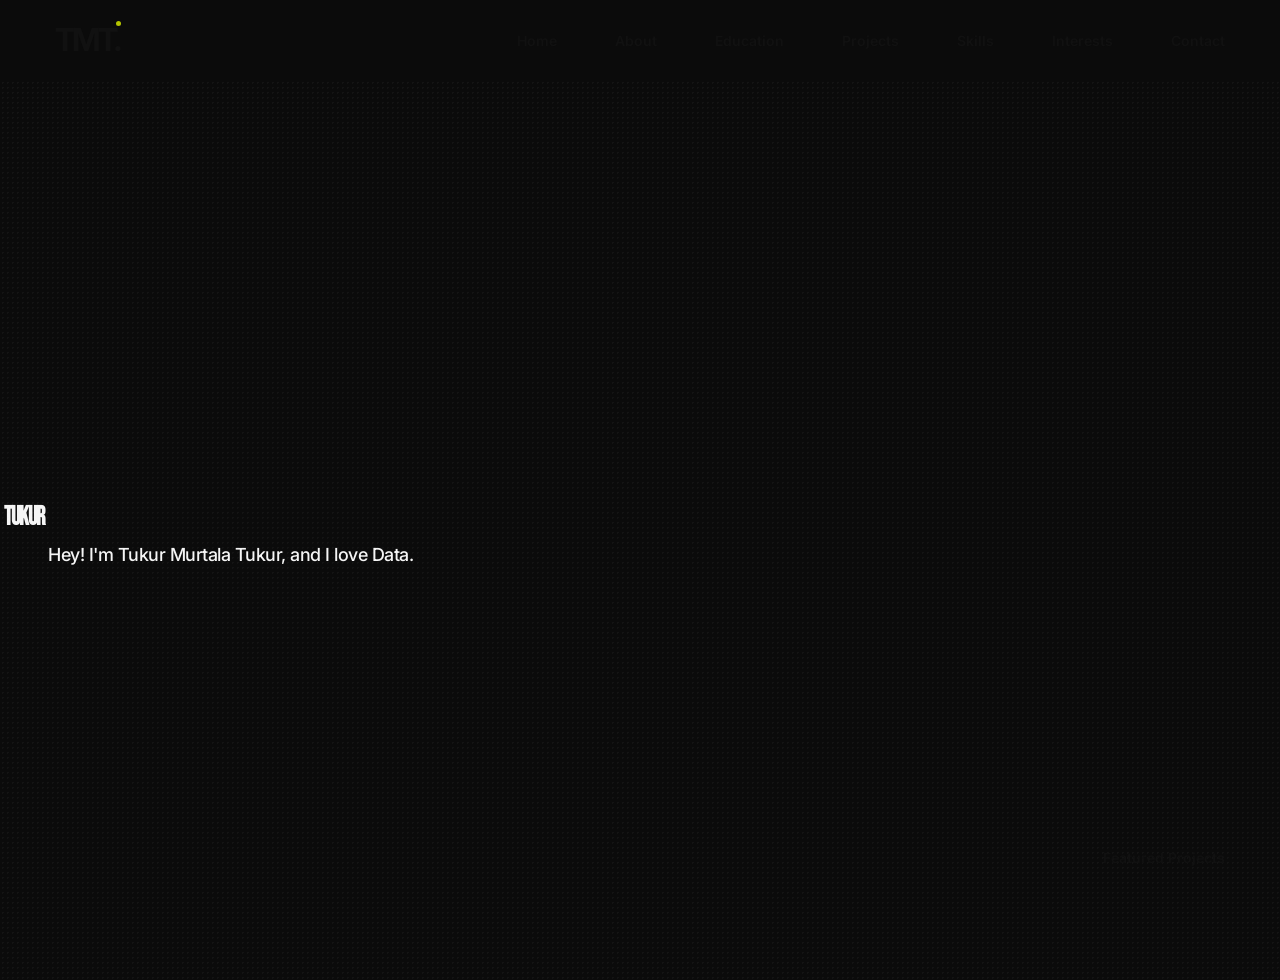
==== commit af30826c: "Update index.html" ====
--- a/index.html
+++ b/index.html
@@ -47,10 +47,10 @@
 
 
     <!-- ========================================
-         HERO
+         HOME / HERO
     ========================================= -->
 
-    <main class="about">
+    <main class="home">
 
         <!-- Giant Name -->
         <h1 class="giant-name">
@@ -62,13 +62,7 @@
             Hey! I'm Tukur Murtala Tukur, and I love Data.
         </p>
 
-
-        <!-- ========================================
-             BOTTOM NAVIGATION
-        ========================================= -->
-
-
-
+        <!-- Featured Projects -->
         <div class="bottom-right">
             Featured Projects
         </div>
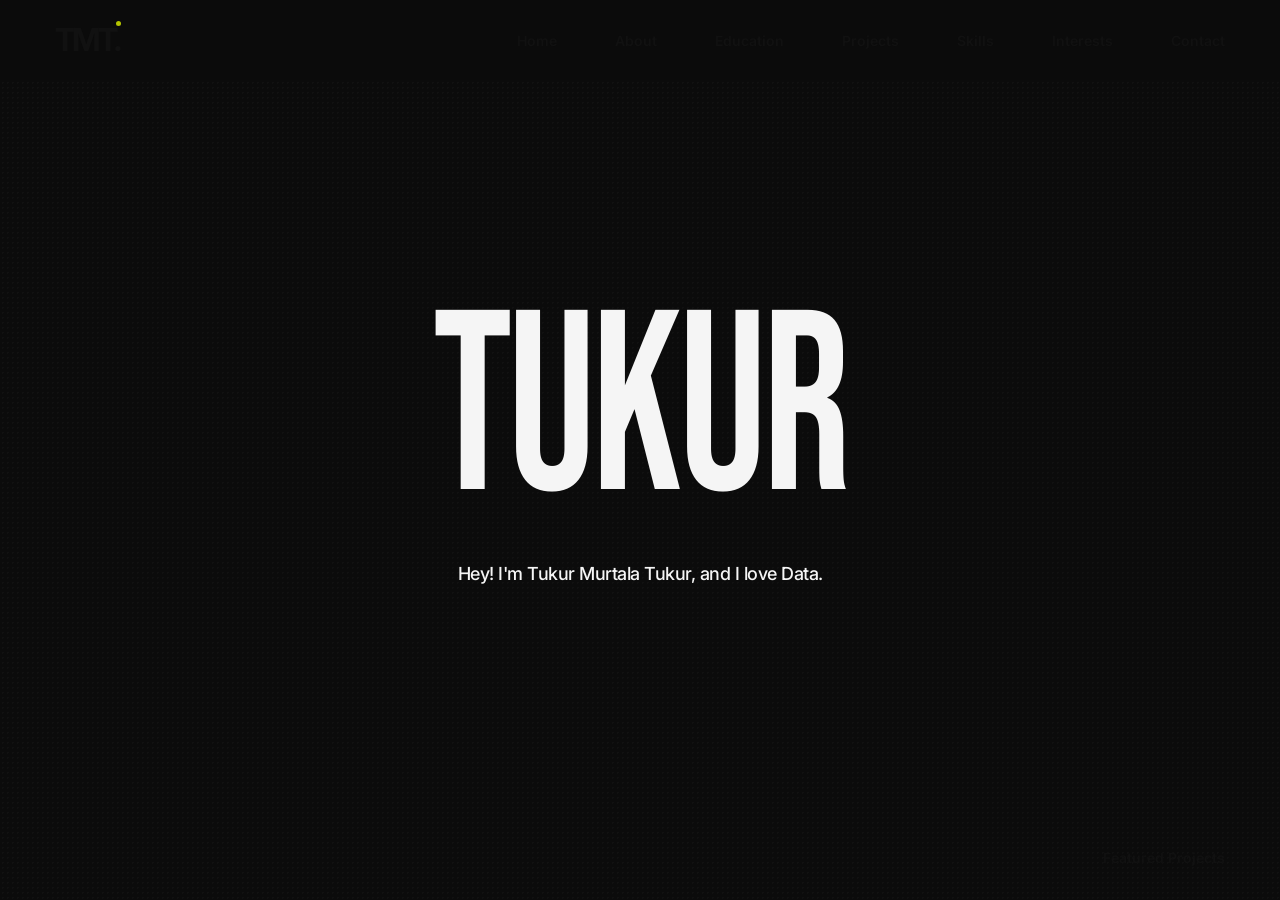
==== commit e1e30bca: "Update index.html" ====
--- a/index.html
+++ b/index.html
@@ -47,10 +47,10 @@
 
 
     <!-- ========================================
-         HOME / HERO
+         HERO
     ========================================= -->
 
-    <main class="home">
+    <main class="about">
 
         <!-- Giant Name -->
         <h1 class="giant-name">
@@ -62,7 +62,13 @@
             Hey! I'm Tukur Murtala Tukur, and I love Data.
         </p>
 
-        <!-- Featured Projects -->
+
+        <!-- ========================================
+             BOTTOM NAVIGATION
+        ========================================= -->
+
+
+
         <div class="bottom-right">
             Featured Projects
         </div>
